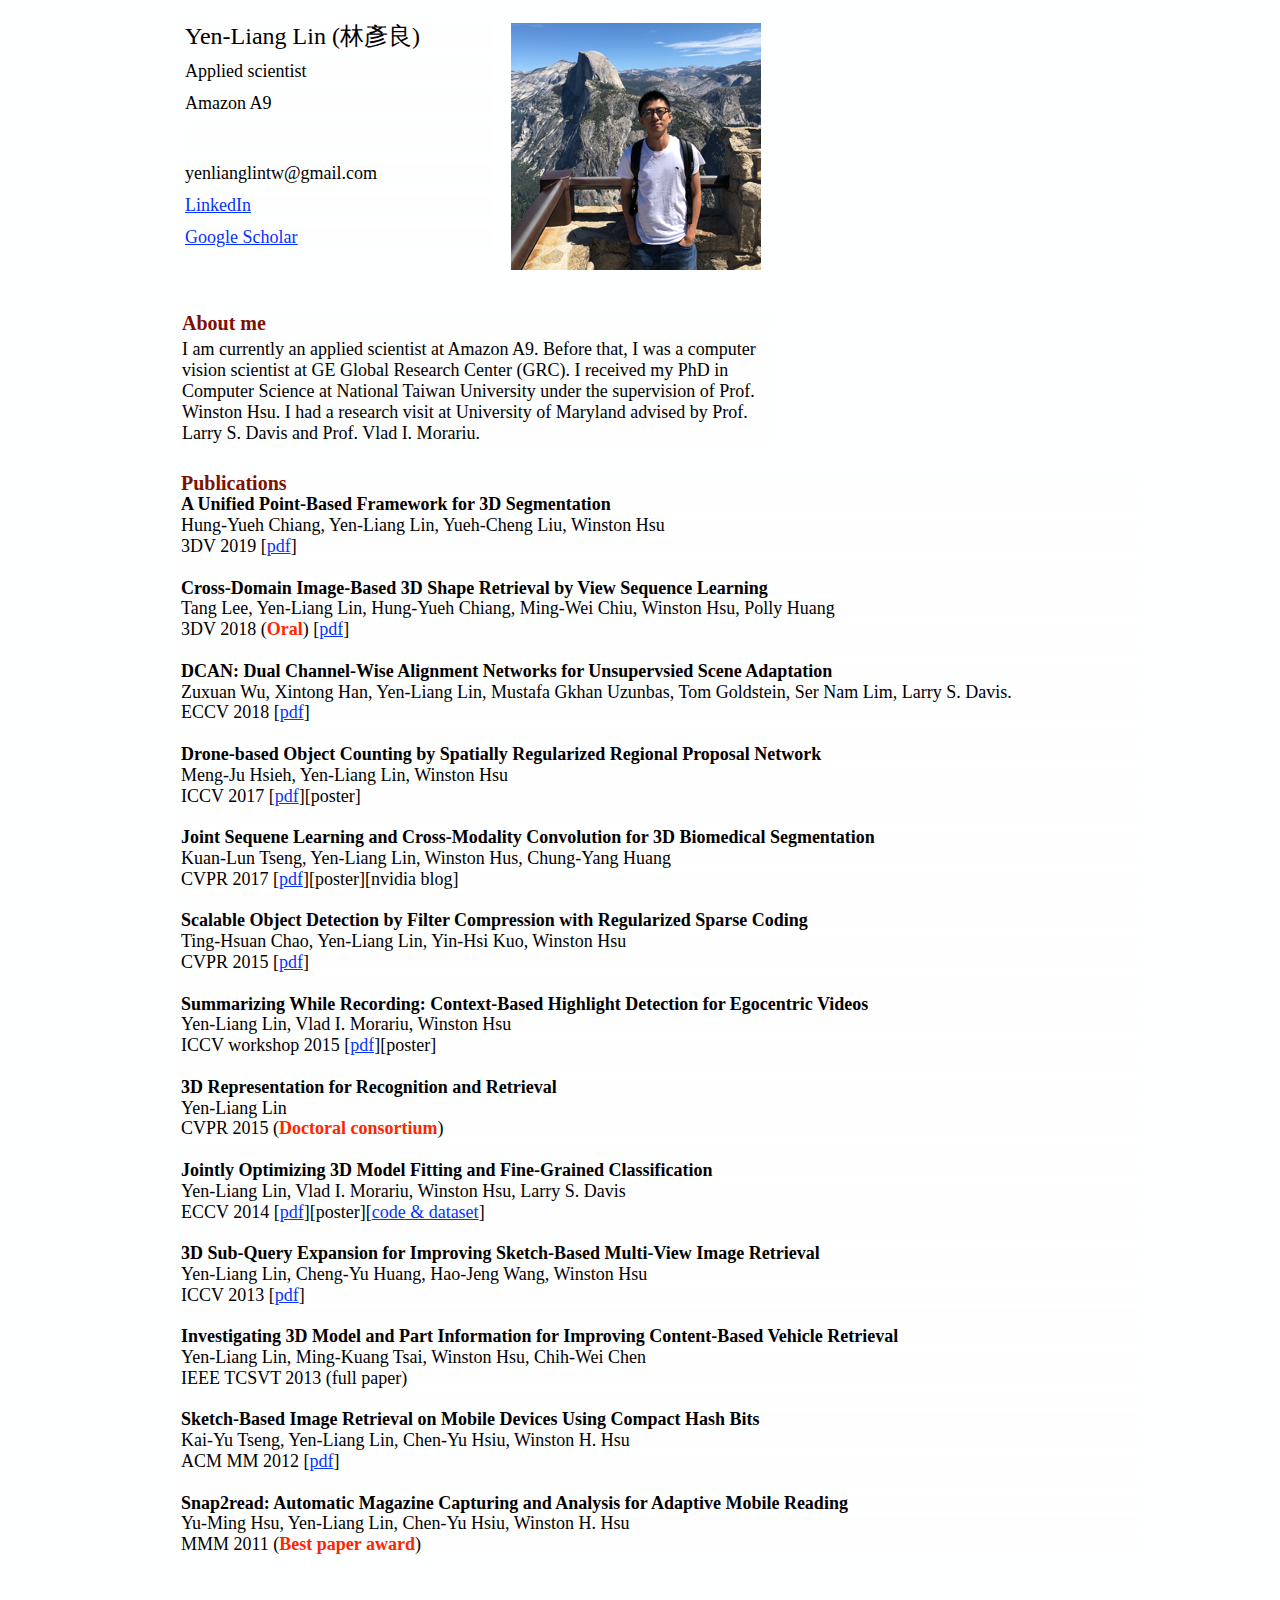
==== index.html @ 939498d5 "update" ====
<!DOCTYPE html><html><head><title></title><meta http-equiv="Content-type" content="text/html;charset=UTF-8" /><meta name="viewport" content="width=1000" /><meta name="description" content="" /><meta name="generator" content="EverWeb 2.7.1 (1984)" /><meta name="buildDate" content="Thursday, December 26, 2019" /><link rel="canonical" href="/" /><meta property="og:url" content="/" /><meta property="og:type" content="website" /> <link rel="stylesheet" type="text/css" href="ew_css/textstyles.css" /><link rel="stylesheet" type="text/css" href="ew_css/responsive.css" /><script type="text/javascript" src="ew_js/imageCode.js"></script><style type="text/css">a img {border:0px;}body {background-color: #FEFFFF;margin: 0px auto;}div.container {margin: 0px auto;width: 1000px;height: 1667px;background-color: #FEFFFF;}</style></head><body><div class="container" style="height:1667px"><header><div style="position:relative"><div class="shape_0" style="left:45px;top:23px;width:309px;height:260px;z-index:0;position:absolute;"><p style="line-height:27px;margin-top:0px;margin-bottom:11px;" class="Style1">Yen-Liang Lin (林彥良)</p><p style="line-height:21px;margin-bottom:11px;margin-top:0px;" class="Style2">Applied scientist</p><p style="line-height:21px;margin-bottom:11px;margin-top:0px;" class="Style2">Amazon A9</p><p style="line-height:27px;margin-bottom:11px;margin-top:0px;" class="Style1"><br /></p><p style="line-height:21px;margin-bottom:11px;margin-top:0px;" class="Style2">yenlianglintw@gmail.com</p><p style="line-height:21px;margin-bottom:11px;margin-top:0px;" class="linkStyle_3"><a href=" https://www.linkedin.com/in/yen-liang-lin-6956b639/" class="linkStyle_6">LinkedIn</a></p><p style="line-height:21px;margin-bottom:11px;margin-top:0px;" class="linkStyle_3"><a href=" https://scholar.google.com/citations?user=F6czwh8AAAAJ" class="linkStyle_6">Google Scholar</a></p></div></div><div style="position:relative"><div class="shape_3" style="left:371px;top:23px;width:250px;height:247px;z-index:3;position:absolute;"><img src="images/home/Screen Shot 2019-12-03 at 12.20.27 AM.png" height="247" width="250" data-src2x="images/home/Screen Shot 2019-12-03 at 12.20.27 AM@2x.png" srcset="images/home/Screen%20Shot%202019-12-03%20at%2012.20.27%20AM.png 1x, images/home/Screen%20Shot%202019-12-03%20at%2012.20.27%20AM@2x.png 2x" /></div></div></header><div class="content" data-minheight="1000"><div style="position:relative"><div class="shape_1" style="left:42px;top:312px;width:588px;height:136px;z-index:1;position:absolute;"><p style="line-height:23px;margin-top:0px;margin-bottom:4px;" class="Style9">About me</p><p style="line-height:21px;margin-bottom:4px;margin-top:0px;" class="Style2">I am currently an applied scientist at Amazon A9. Before that, I was a computer vision scientist at GE Global Research Center (GRC). I received my PhD in Computer Science at National Taiwan University under the supervision of Prof. Winston Hsu. I had a research visit at University of Maryland advised by Prof. Larry S. Davis and Prof. Vlad I. Morariu.</p></div></div><div style="position:relative"><div class="shape_2" style="left:41px;top:474px;width:958px;height:1093px;z-index:2;position:absolute;"><p style="line-height:18.4px;margin-top:0px;margin-bottom:4px;" class="Style9">Publications</p><p style="line-height:16.8px;margin-bottom:4px;margin-top:0px;" class="Style10">A Unified Point-Based Framework for 3D Segmentation</p><p style="line-height:16.8px;margin-bottom:4px;margin-top:0px;" class="Style2">Hung-Yueh Chiang, Yen-Liang Lin, Yueh-Cheng Liu, Winston Hsu</p><p style="line-height:16.8px;margin-bottom:4px;margin-top:0px;" class="Style2">3DV 2019 [<a href="https://arxiv.org/pdf/1908.00478.pdf" class="linkStyle_40">pdf</a><span class="Style13">]</span></p><p style="line-height:16.8px;margin-bottom:4px;margin-top:0px;" class="Style2"><br /></p><p style="line-height:16.8px;margin-bottom:4px;margin-top:0px;" class="Style10">Cross-Domain Image-Based 3D Shape Retrieval by View Sequence Learning</p><p style="line-height:16.8px;margin-bottom:4px;margin-top:0px;" class="Style2">Tang Lee, Yen-Liang Lin, Hung-Yueh Chiang, Ming-Wei Chiu, Winston Hsu, Polly Huang</p><p style="line-height:16.8px;margin-bottom:4px;margin-top:0px;" class="Style2">3DV 2018 (<span class="Style45">Oral</span><span class="Style13">) [</span><a href="https://www.dropbox.com/s/nnlou1zfc1mlls7/3DV2018.pdf?dl=0" class="linkStyle_40">pdf</a><span class="Style13">]</span></p><p style="line-height:16.8px;margin-bottom:4px;margin-top:0px;" class="Style10"><br /></p><p style="line-height:16.8px;margin-bottom:4px;margin-top:0px;" class="Style10">DCAN: Dual Channel-Wise Alignment Networks for Unsupervsied Scene Adaptation</p><p style="line-height:16.8px;margin-bottom:4px;margin-top:0px;" class="Style2">Zuxuan Wu, Xintong Han, Yen-Liang Lin, Mustafa Gkhan Uzunbas, Tom Goldstein, Ser Nam Lim, Larry S. Davis. </p><p style="line-height:16.8px;margin-bottom:4px;margin-top:0px;" class="Style2">ECCV 2018 [<a href="https://arxiv.org/abs/1804.05827" class="linkStyle_40">pdf</a><span class="Style13">]</span></p><p style="line-height:16.8px;margin-bottom:4px;margin-top:0px;" class="Style2"><br /></p><p style="line-height:16.8px;margin-bottom:4px;margin-top:0px;" class="Style44">Drone-based Object Counting by Spatially Regularized Regional Proposal Network </p><p style="line-height:16.8px;margin-bottom:4px;margin-top:0px;" class="Style2">Meng-Ju Hsieh, Yen-Liang Lin, Winston Hsu</p><p style="line-height:16.8px;margin-bottom:4px;margin-top:0px;" class="Style2">ICCV 2017 [<a href="https://arxiv.org/abs/1707.05972" class="linkStyle_40">pdf</a><span class="Style13">][poster]</span></p><p style="line-height:16.8px;margin-bottom:4px;margin-top:0px;" class="Style2"><br /></p><p style="line-height:16.8px;margin-bottom:4px;margin-top:0px;" class="Style10">Joint Sequene Learning and Cross-Modality Convolution for 3D Biomedical Segmentation</p><p style="line-height:16.8px;margin-bottom:4px;margin-top:0px;" class="Style2">Kuan-Lun Tseng, Yen-Liang Lin, Winston Hus, Chung-Yang Huang</p><p style="line-height:16.8px;margin-bottom:4px;margin-top:0px;" class="Style2">CVPR 2017 [<a href="https://arxiv.org/abs/1704.07754" class="linkStyle_40">pdf</a><span class="Style13">][poster][nvidia blog]</span></p><p style="line-height:16.8px;margin-bottom:4px;margin-top:0px;" class="Style2"><br /></p><p style="line-height:16.8px;margin-bottom:4px;margin-top:0px;" class="Style44">Scalable Object Detection by Filter Compression with Regularized Sparse Coding</p><p style="line-height:16.8px;margin-bottom:4px;margin-top:0px;" class="Style2">Ting-Hsuan Chao, Yen-Liang Lin, Yin-Hsi Kuo, Winston Hsu</p><p style="line-height:16.8px;margin-bottom:4px;margin-top:0px;" class="Style2">CVPR 2015 [<a href="https://www.dropbox.com/s/hcriw4vyy2vf25d/CVPR15.pdf?dl=0" class="linkStyle_40">pdf</a><span class="Style13">]</span></p><p style="line-height:16.8px;margin-bottom:4px;margin-top:0px;" class="Style2"><br /></p><p style="line-height:16.8px;margin-bottom:4px;margin-top:0px;" class="Style44">Summarizing While Recording: Context-Based Highlight Detection for Egocentric Videos</p><p style="line-height:16.8px;margin-bottom:4px;margin-top:0px;" class="Style2">Yen-Liang Lin, Vlad I. Morariu, Winston Hsu</p><p style="line-height:16.8px;margin-bottom:4px;margin-top:0px;" class="Style2">ICCV workshop 2015 [<a href="https://www.dropbox.com/s/4js6aqiuccoxb6g/ICCVW2015.pdf?dl=0" class="linkStyle_40">pdf</a><span class="Style13">][poster]</span></p><p style="line-height:16.8px;margin-bottom:4px;margin-top:0px;" class="Style2"><br /></p><p style="line-height:16.8px;margin-bottom:4px;margin-top:0px;" class="Style10">3D Representation for Recognition and Retrieval </p><p style="line-height:16.8px;margin-bottom:4px;margin-top:0px;" class="Style2">Yen-Liang Lin</p><p style="line-height:16.8px;margin-bottom:4px;margin-top:0px;" class="Style2">CVPR 2015 (<span class="Style45">Doctoral consortium</span><span class="Style13">)</span></p><p style="line-height:16.8px;margin-bottom:4px;margin-top:0px;" class="Style2"><br /></p><p style="line-height:16.8px;margin-bottom:4px;margin-top:0px;" class="Style10">Jointly Optimizing 3D Model Fitting and Fine-Grained Classification </p><p style="line-height:16.8px;margin-bottom:4px;margin-top:0px;" class="Style2">Yen-Liang Lin, Vlad I. Morariu, Winston Hsu, Larry S. Davis</p><p style="line-height:16.8px;margin-bottom:4px;margin-top:0px;" class="Style2">ECCV 2014 [<a href="https://www.dropbox.com/s/t11civqnb8nfrx9/ECCV14.pdf?dl=0" class="linkStyle_40">pdf</a><span class="Style13">][poster][</span><a href="https://www.dropbox.com/s/v88mgwp9wnx8h2a/FG3DCar.zip?dl=0" class="linkStyle_40">code & dataset</a><span class="Style13">]</span></p><p style="line-height:16.8px;margin-bottom:4px;margin-top:0px;" class="Style44"><br /></p><p style="line-height:16.8px;margin-bottom:4px;margin-top:0px;" class="Style44">3D Sub-Query Expansion for Improving Sketch-Based Multi-View Image Retrieval </p><p style="line-height:16.8px;margin-bottom:4px;margin-top:0px;" class="Style2">Yen-Liang Lin, Cheng-Yu Huang, Hao-Jeng Wang, Winston Hsu</p><p style="line-height:16.8px;margin-bottom:4px;margin-top:0px;" class="Style2">ICCV 2013 [<a href="https://www.dropbox.com/s/031wt6kq3ur2a2p/ICCV13.pdf?dl=0" class="linkStyle_40">pdf</a><span class="Style13">]</span></p><p style="line-height:16.8px;margin-bottom:4px;margin-top:0px;" class="Style2"><br /></p><p style="line-height:16.8px;margin-bottom:4px;margin-top:0px;" class="Style44">Investigating 3D Model and Part Information for Improving Content-Based Vehicle Retrieval </p><p style="line-height:16.8px;margin-bottom:4px;margin-top:0px;" class="Style2">Yen-Liang Lin, Ming-Kuang Tsai, Winston Hsu, Chih-Wei Chen</p><p style="line-height:16.8px;margin-bottom:4px;margin-top:0px;" class="Style2">IEEE TCSVT 2013 (full paper)</p><p style="line-height:16.8px;margin-bottom:4px;margin-top:0px;" class="Style2"><br /></p><p style="line-height:16.8px;margin-bottom:4px;margin-top:0px;" class="Style44">Sketch-Based Image Retrieval on Mobile Devices Using Compact Hash Bits</p><p style="line-height:16.8px;margin-bottom:4px;margin-top:0px;" class="Style2">Kai-Yu Tseng, Yen-Liang Lin, Chen-Yu Hsiu, Winston H. Hsu</p><p style="line-height:16.8px;margin-bottom:4px;margin-top:0px;" class="Style2">ACM MM 2012 [<a href="https://www.dropbox.com/s/m2f8jaxwjgovggo/MM2012.pdf?dl=0" class="linkStyle_40">pdf</a><span class="Style13">]</span></p><p style="line-height:16.8px;margin-bottom:4px;margin-top:0px;" class="Style2"><br /></p><p style="line-height:16.8px;margin-bottom:4px;margin-top:0px;" class="Style44">Snap2read: Automatic Magazine Capturing and Analysis for Adaptive Mobile Reading</p><p style="line-height:16.8px;margin-bottom:4px;margin-top:0px;" class="Style2">Yu-Ming Hsu, Yen-Liang Lin, Chen-Yu Hsiu, Winston H. Hsu</p><p style="line-height:16.8px;margin-bottom:4px;margin-top:0px;" class="Style2">MMM 2011 (<span class="Style45">Best paper award</span><span class="Style13">)</span></p></div></div></div><footer data-top='1567' data-height='100'></footer></div></body></html>
---- ew_css/textstyles.css ----
.Style1{font-family: 'TimesNewRomanPSMT','Times New Roman',serif;
font-size: 24px; 
margin:0;
background-color: #FEFEFF; 
word-wrap: break-word;}
.Style2{font-family: 'TimesNewRomanPSMT','Times New Roman',serif;
font-size: 18px; 
margin:0;
background-color: #FEFEFF; 
word-wrap: break-word;}
.linkStyle_3{font-family: 'TimesNewRomanPSMT','Times New Roman',serif;
font-size: 18px; 
margin:0;
text-decoration: underline;
color: #0432FD;
background-color: #FEFEFF; 
word-wrap: break-word;}
a.linkStyle_3:visited{color:#0432FE; text-decoration:underline;}
a.linkStyle_3:hover{color:#0432FE; text-decoration:underline;}
.linkStyle_6{font-family: 'TimesNewRomanPSMT','Times New Roman',serif;
font-size: 18px; 
color: #0432FF;
text-decoration: underline; 
/*000#CBCBCB#942092#FF2600*/
background-color: #FEFEFF; 
word-wrap: break-word;}
a.linkStyle_6:visited{color:#0432FE; text-decoration:underline;}
a.linkStyle_6:hover{color:#0432FE; text-decoration:underline;}
.Style9{font-family: 'TimesNewRomanPS-BoldMT','Times New Roman',serif;
font-size: 20px; 
font-weight:700; 
margin:0;
color: #7D1001;
background-color: #FEFEFF; 
word-wrap: break-word;}
.Style10{font-family: 'TimesNewRomanPS-BoldMT','Times New Roman',serif;
font-size: 18px; 
font-weight:700; 
margin:0;
background-color: #FEFEFF; 
word-wrap: break-word;}
.Style11{font-family: 'TimesNewRomanPS-BoldMT','Times New Roman',serif;
font-size: 18px; 
font-weight:700; 
margin:0;
color: #FD2500;
background-color: #FEFEFF; 
word-wrap: break-word;}
.Style12{font-family: 'TimesNewRomanPSMT','Times New Roman',serif;
font-size: 14px; 
background-color: #FEFEFF; 
word-wrap: break-word;}
.Style13{font-family: 'TimesNewRomanPSMT','Times New Roman',serif;
font-size: 18px; 
background-color: #FEFEFF; 
word-wrap: break-word;}
.Style14{font-family: 'TimesNewRomanPSMT','Times New Roman',serif;
font-size: 18px; 
margin:0;
color: #FEFEFE;
background-color: #FEFFFF; 
word-wrap: break-word;}
.Style15{font-family: 'TimesNewRomanPS-BoldMT','Times New Roman',serif;
font-size: 18px; 
font-weight:700; 
color: #FC2500;
background-color: #FEFEFF; 
word-wrap: break-word;}
.linkStyle_16{font-family: 'TimesNewRomanPSMT','Times New Roman',serif;
font-size: 18px; 
margin:0;
text-decoration: underline;
background-color: #FEFFFF; 
word-wrap: break-word;}
a.linkStyle_16:visited{color:#0432FE; text-decoration:underline;}
a.linkStyle_16:hover{color:#0432FE; text-decoration:underline;}
.linkStyle_19{font-family: 'TimesNewRomanPSMT','Times New Roman',serif;
font-size: 18px; 
color: #0432FF;
text-decoration: underline; 
/*000#CBCBCB#942092#FF2600*/
background-color: #FEFFFF; 
word-wrap: break-word;}
a.linkStyle_19:visited{color:#0432FE; text-decoration:underline;}
a.linkStyle_19:hover{color:#0432FE; text-decoration:underline;}
.Style22{font-family: 'TimesNewRomanPS-BoldMT','Times New Roman',serif;
font-size: 18px; 
font-weight:700; 
text-decoration: none;
background-color: #FEFEFF; 
word-wrap: break-word;}
.Style23{font-family: 'Helvetica',sans-serif;
font-size: 12px; 
margin:0;
word-wrap: break-word;}
.Style24{font-family: 'TimesNewRomanPS-BoldMT','Times New Roman',serif;
font-size: 18px; 
font-weight:700; 
margin:0;
color: #0432FD;
background-color: #FEFEFF; 
word-wrap: break-word;}
.Style25{font-family: 'TimesNewRomanPS-BoldMT','Times New Roman',serif;
font-size: 18px; 
font-weight:700; 
color: #FE2500;
background-color: #FEFEFF; 
word-wrap: break-word;}
.Style26{font-family: 'TimesNewRomanPSMT','Times New Roman',serif;
font-size: 18px; 
font-weight: 400;
background-color: #FEFEFF; 
word-wrap: break-word;}
.Style27{font-family: 'TimesNewRomanPS-BoldMT','Times New Roman',serif;
font-size: 24px; 
font-weight:700; 
margin:0;
word-wrap: break-word;}
.Style28{font-family: 'TimesNewRomanPSMT','Times New Roman',serif;
font-size: 18px; 
margin:0;
word-wrap: break-word;}
.linkStyle_29{font-family: 'TimesNewRomanPSMT','Times New Roman',serif;
font-size: 18px; 
color: #0432FF;
text-decoration: underline; 
/*000#0432FE#0432FE#0432FE*/
word-wrap: break-word;}
a.linkStyle_29:visited{color:#0432FE; text-decoration:underline;}
a.linkStyle_29:hover{color:#0432FE; text-decoration:underline;}
.Style32{font-family: 'Helvetica',sans-serif;
word-wrap: break-word;}
.linkStyle_33{font-family: 'TimesNewRomanPSMT','Times New Roman',serif;
font-size: 18px; 
color: #0432FF;
text-decoration: underline; 
/*000#CBCBCB#942092#FF2600*/
word-wrap: break-word;}
a.linkStyle_33:visited{color:#0432FE; text-decoration:underline;}
a.linkStyle_33:hover{color:#0432FE; text-decoration:underline;}
.Style36{font-family: 'TimesNewRomanPSMT','Times New Roman',serif;
font-size: 16px; 
margin:0;
word-wrap: break-word;}
body{-webkit-font-smoothing:antialiased;-moz-osx-font-smoothing: grayscale}
.animhidden{opacity: 0}
.animvisible{opacity: 1}
.linkStyle_40{font-family: 'TimesNewRomanPSMT','Times New Roman',serif;
font-size: 18px; 
color: #0432FF;
text-decoration: underline; 
/*000#0432FE#0432FE#0432FE*/
background-color: #FEFEFF; 
word-wrap: break-word;}
a.linkStyle_40:visited{color:#0432FE; text-decoration:underline;}
a.linkStyle_40:hover{color:#0432FE; text-decoration:underline;}
.Style43{font-family: 'TimesNewRomanPSMT','Times New Roman',serif;
font-size: 18px; 
color: #FE2500;
background-color: #FEFEFF; 
word-wrap: break-word;}
.Style44{font-family: 'TimesNewRomanPSMT','Times New Roman',serif;
font-size: 18px; 
font-weight:700; 
margin:0;
background-color: #FEFEFF; 
word-wrap: break-word;}
.Style45{font-family: 'TimesNewRomanPSMT','Times New Roman',serif;
font-size: 18px; 
font-weight:700; 
color: #FE2500;
background-color: #FEFEFF; 
word-wrap: break-word;}
.linkStyle_46{font-family: 'TimesNewRomanPSMT','Times New Roman',serif;
font-size: 18px; 
font-weight:700; 
color: #0432FF;
text-decoration: underline; 
/*000#0432FE#0432FE#0432FE*/
background-color: #FEFEFF; 
word-wrap: break-word;}
a.linkStyle_46:visited{color:#0432FE; text-decoration:underline;}
a.linkStyle_46:hover{color:#0432FE; text-decoration:underline;}
.Style49{font-family: 'TimesNewRomanPS-BoldMT','Times New Roman',serif;
font-size: 18px; 
font-weight:700; 
background-color: #FEFEFF; 
word-wrap: break-word;}
.Style50{font-family: 'TimesNewRomanPSMT','Times New Roman',serif;
font-size: 18px; 
color: #FF2600;
background-color: #FEFEFF; 
word-wrap: break-word;}
.Style51{font-family: 'TimesNewRomanPSMT','Times New Roman',serif;
font-size: 18px; 
font-weight:700; 
color: #FF2600;
background-color: #FEFEFF; 
word-wrap: break-word;}
.Style52{font-family: 'TimesNewRomanPSMT','Times New Roman',serif;
font-size: 18px; 
font-weight:700; 
margin:0;
color: #FF2600;
background-color: #FEFEFF; 
word-wrap: break-word;}
.Style53{font-family: 'TimesNewRomanPS-BoldMT','Times New Roman',serif;
font-size: 18px; 
font-weight:700; 
margin:0;
color: #FF2600;
background-color: #FEFEFF; 
word-wrap: break-word;}
.animhidden{opacity: 0}
.animvisible{opacity: 1}
---- ew_css/responsive.css ----
@media screen and (max-width: 700px) and (min-width: 0px) {
  /* mobile */
  .mbl-hide {
  	display:none;
  }
  
}

@media screen and (max-width: 1000px) and (min-width: 701px) {
  /* tablet */
   .tblt-hide {
  	display:none;
  }
  
}


@media screen and (max-width: 1500px) and (min-width: 1001px) {
  /* desktop */
   .dsk-hide {
  	display:none;
  }
  
}


@media screen and (min-width: 1501px) {
 /* wide desktop */
   .wddsk-hide {
  	display:none;
  }

}
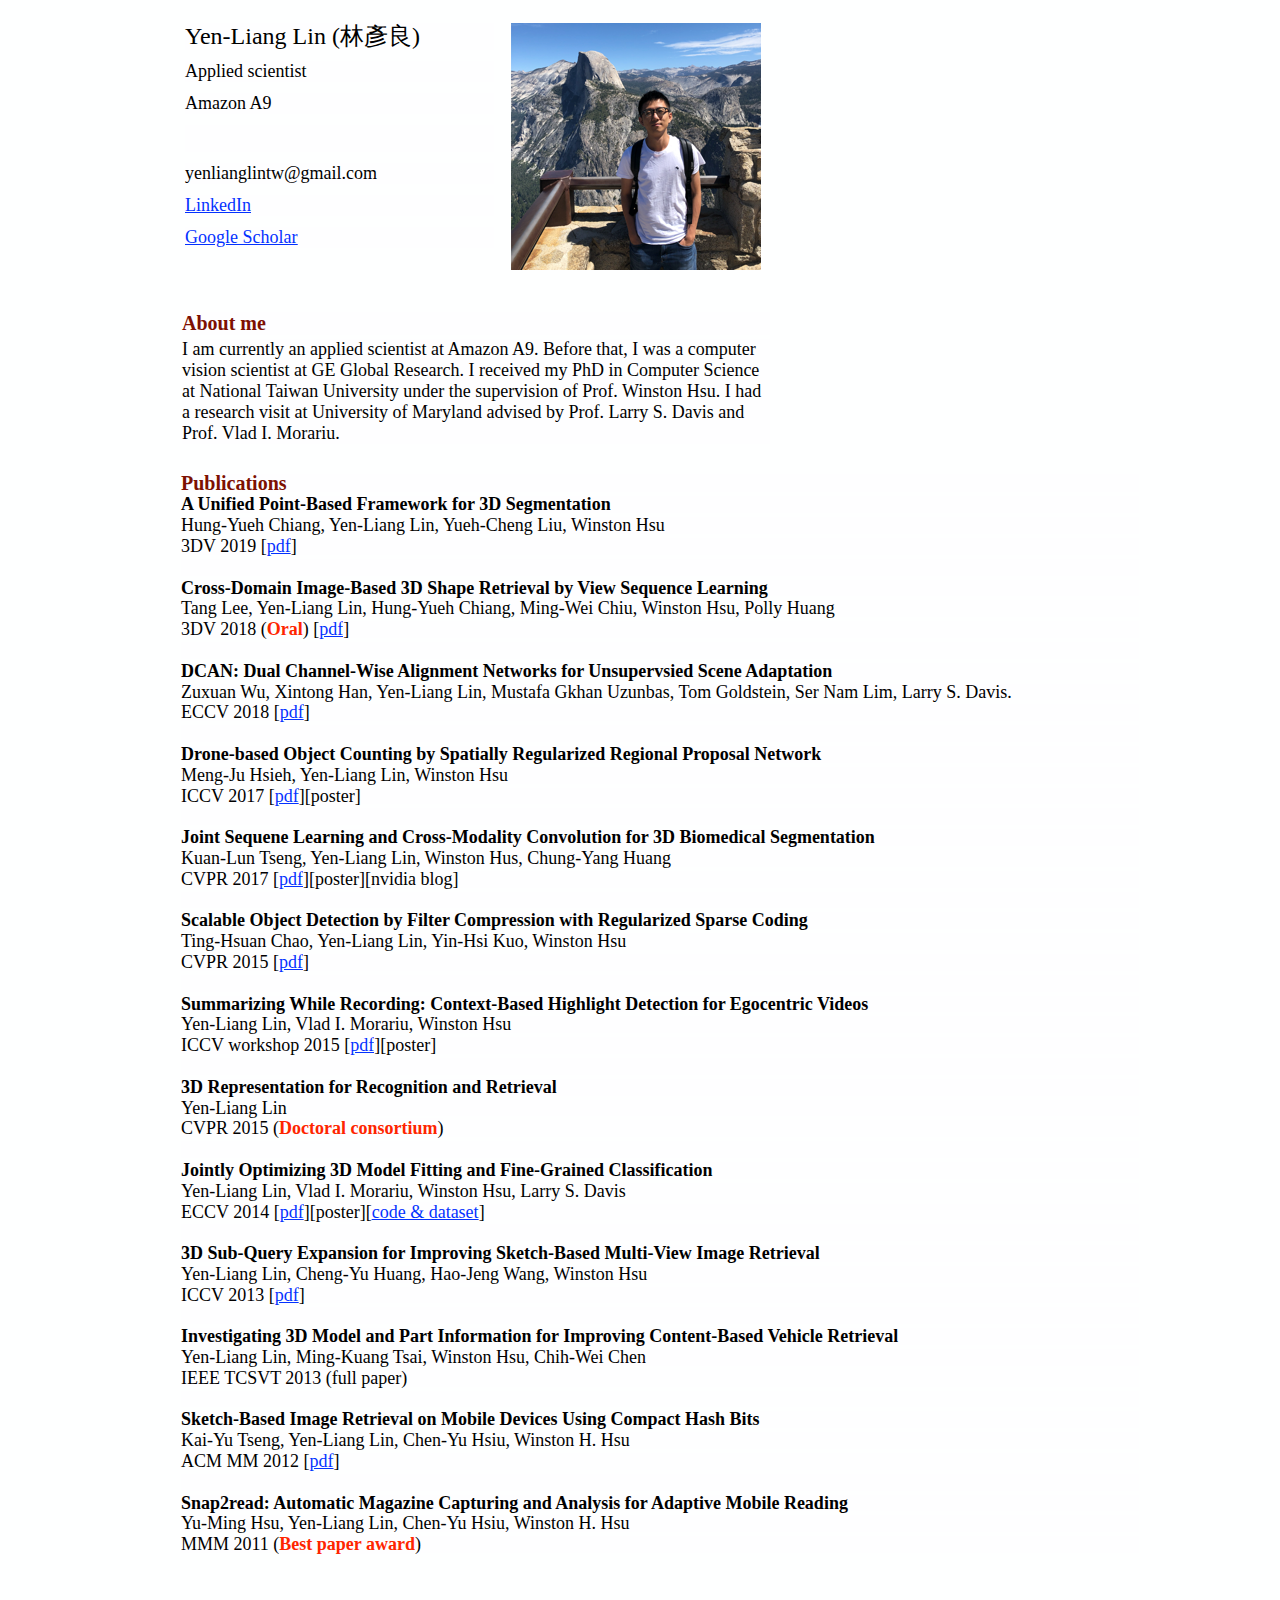
==== commit c19e6fd5: "update" ====
--- a/index.html
+++ b/index.html
@@ -1 +1 @@
-<!DOCTYPE html><html><head><title></title><meta http-equiv="Content-type" content="text/html;charset=UTF-8" /><meta name="viewport" content="width=1000" /><meta name="description" content="" /><meta name="generator" content="EverWeb 2.7.1 (1984)" /><meta name="buildDate" content="Thursday, December 26, 2019" /><link rel="canonical" href="/" /><meta property="og:url" content="/" /><meta property="og:type" content="website" /> <link rel="stylesheet" type="text/css" href="ew_css/textstyles.css" /><link rel="stylesheet" type="text/css" href="ew_css/responsive.css" /><script type="text/javascript" src="ew_js/imageCode.js"></script><style type="text/css">a img {border:0px;}body {background-color: #FEFFFF;margin: 0px auto;}div.container {margin: 0px auto;width: 1000px;height: 1667px;background-color: #FEFFFF;}</style></head><body><div class="container" style="height:1667px"><header><div style="position:relative"><div class="shape_0" style="left:45px;top:23px;width:309px;height:260px;z-index:0;position:absolute;"><p style="line-height:27px;margin-top:0px;margin-bottom:11px;" class="Style1">Yen-Liang Lin (林彥良)</p><p style="line-height:21px;margin-bottom:11px;margin-top:0px;" class="Style2">Applied scientist</p><p style="line-height:21px;margin-bottom:11px;margin-top:0px;" class="Style2">Amazon A9</p><p style="line-height:27px;margin-bottom:11px;margin-top:0px;" class="Style1"><br /></p><p style="line-height:21px;margin-bottom:11px;margin-top:0px;" class="Style2">yenlianglintw@gmail.com</p><p style="line-height:21px;margin-bottom:11px;margin-top:0px;" class="linkStyle_3"><a href=" https://www.linkedin.com/in/yen-liang-lin-6956b639/" class="linkStyle_6">LinkedIn</a></p><p style="line-height:21px;margin-bottom:11px;margin-top:0px;" class="linkStyle_3"><a href=" https://scholar.google.com/citations?user=F6czwh8AAAAJ" class="linkStyle_6">Google Scholar</a></p></div></div><div style="position:relative"><div class="shape_3" style="left:371px;top:23px;width:250px;height:247px;z-index:3;position:absolute;"><img src="images/home/Screen Shot 2019-12-03 at 12.20.27 AM.png" height="247" width="250" data-src2x="images/home/Screen Shot 2019-12-03 at 12.20.27 AM@2x.png" srcset="images/home/Screen%20Shot%202019-12-03%20at%2012.20.27%20AM.png 1x, images/home/Screen%20Shot%202019-12-03%20at%2012.20.27%20AM@2x.png 2x" /></div></div></header><div class="content" data-minheight="1000"><div style="position:relative"><div class="shape_1" style="left:42px;top:312px;width:588px;height:136px;z-index:1;position:absolute;"><p style="line-height:23px;margin-top:0px;margin-bottom:4px;" class="Style9">About me</p><p style="line-height:21px;margin-bottom:4px;margin-top:0px;" class="Style2">I am currently an applied scientist at Amazon A9. Before that, I was a computer vision scientist at GE Global Research Center (GRC). I received my PhD in Computer Science at National Taiwan University under the supervision of Prof. Winston Hsu. I had a research visit at University of Maryland advised by Prof. Larry S. Davis and Prof. Vlad I. Morariu.</p></div></div><div style="position:relative"><div class="shape_2" style="left:41px;top:474px;width:958px;height:1093px;z-index:2;position:absolute;"><p style="line-height:18.4px;margin-top:0px;margin-bottom:4px;" class="Style9">Publications</p><p style="line-height:16.8px;margin-bottom:4px;margin-top:0px;" class="Style10">A Unified Point-Based Framework for 3D Segmentation</p><p style="line-height:16.8px;margin-bottom:4px;margin-top:0px;" class="Style2">Hung-Yueh Chiang, Yen-Liang Lin, Yueh-Cheng Liu, Winston Hsu</p><p style="line-height:16.8px;margin-bottom:4px;margin-top:0px;" class="Style2">3DV 2019 [<a href="https://arxiv.org/pdf/1908.00478.pdf" class="linkStyle_40">pdf</a><span class="Style13">]</span></p><p style="line-height:16.8px;margin-bottom:4px;margin-top:0px;" class="Style2"><br /></p><p style="line-height:16.8px;margin-bottom:4px;margin-top:0px;" class="Style10">Cross-Domain Image-Based 3D Shape Retrieval by View Sequence Learning</p><p style="line-height:16.8px;margin-bottom:4px;margin-top:0px;" class="Style2">Tang Lee, Yen-Liang Lin, Hung-Yueh Chiang, Ming-Wei Chiu, Winston Hsu, Polly Huang</p><p style="line-height:16.8px;margin-bottom:4px;margin-top:0px;" class="Style2">3DV 2018 (<span class="Style45">Oral</span><span class="Style13">) [</span><a href="https://www.dropbox.com/s/nnlou1zfc1mlls7/3DV2018.pdf?dl=0" class="linkStyle_40">pdf</a><span class="Style13">]</span></p><p style="line-height:16.8px;margin-bottom:4px;margin-top:0px;" class="Style10"><br /></p><p style="line-height:16.8px;margin-bottom:4px;margin-top:0px;" class="Style10">DCAN: Dual Channel-Wise Alignment Networks for Unsupervsied Scene Adaptation</p><p style="line-height:16.8px;margin-bottom:4px;margin-top:0px;" class="Style2">Zuxuan Wu, Xintong Han, Yen-Liang Lin, Mustafa Gkhan Uzunbas, Tom Goldstein, Ser Nam Lim, Larry S. Davis. </p><p style="line-height:16.8px;margin-bottom:4px;margin-top:0px;" class="Style2">ECCV 2018 [<a href="https://arxiv.org/abs/1804.05827" class="linkStyle_40">pdf</a><span class="Style13">]</span></p><p style="line-height:16.8px;margin-bottom:4px;margin-top:0px;" class="Style2"><br /></p><p style="line-height:16.8px;margin-bottom:4px;margin-top:0px;" class="Style44">Drone-based Object Counting by Spatially Regularized Regional Proposal Network </p><p style="line-height:16.8px;margin-bottom:4px;margin-top:0px;" class="Style2">Meng-Ju Hsieh, Yen-Liang Lin, Winston Hsu</p><p style="line-height:16.8px;margin-bottom:4px;margin-top:0px;" class="Style2">ICCV 2017 [<a href="https://arxiv.org/abs/1707.05972" class="linkStyle_40">pdf</a><span class="Style13">][poster]</span></p><p style="line-height:16.8px;margin-bottom:4px;margin-top:0px;" class="Style2"><br /></p><p style="line-height:16.8px;margin-bottom:4px;margin-top:0px;" class="Style10">Joint Sequene Learning and Cross-Modality Convolution for 3D Biomedical Segmentation</p><p style="line-height:16.8px;margin-bottom:4px;margin-top:0px;" class="Style2">Kuan-Lun Tseng, Yen-Liang Lin, Winston Hus, Chung-Yang Huang</p><p style="line-height:16.8px;margin-bottom:4px;margin-top:0px;" class="Style2">CVPR 2017 [<a href="https://arxiv.org/abs/1704.07754" class="linkStyle_40">pdf</a><span class="Style13">][poster][nvidia blog]</span></p><p style="line-height:16.8px;margin-bottom:4px;margin-top:0px;" class="Style2"><br /></p><p style="line-height:16.8px;margin-bottom:4px;margin-top:0px;" class="Style44">Scalable Object Detection by Filter Compression with Regularized Sparse Coding</p><p style="line-height:16.8px;margin-bottom:4px;margin-top:0px;" class="Style2">Ting-Hsuan Chao, Yen-Liang Lin, Yin-Hsi Kuo, Winston Hsu</p><p style="line-height:16.8px;margin-bottom:4px;margin-top:0px;" class="Style2">CVPR 2015 [<a href="https://www.dropbox.com/s/hcriw4vyy2vf25d/CVPR15.pdf?dl=0" class="linkStyle_40">pdf</a><span class="Style13">]</span></p><p style="line-height:16.8px;margin-bottom:4px;margin-top:0px;" class="Style2"><br /></p><p style="line-height:16.8px;margin-bottom:4px;margin-top:0px;" class="Style44">Summarizing While Recording: Context-Based Highlight Detection for Egocentric Videos</p><p style="line-height:16.8px;margin-bottom:4px;margin-top:0px;" class="Style2">Yen-Liang Lin, Vlad I. Morariu, Winston Hsu</p><p style="line-height:16.8px;margin-bottom:4px;margin-top:0px;" class="Style2">ICCV workshop 2015 [<a href="https://www.dropbox.com/s/4js6aqiuccoxb6g/ICCVW2015.pdf?dl=0" class="linkStyle_40">pdf</a><span class="Style13">][poster]</span></p><p style="line-height:16.8px;margin-bottom:4px;margin-top:0px;" class="Style2"><br /></p><p style="line-height:16.8px;margin-bottom:4px;margin-top:0px;" class="Style10">3D Representation for Recognition and Retrieval </p><p style="line-height:16.8px;margin-bottom:4px;margin-top:0px;" class="Style2">Yen-Liang Lin</p><p style="line-height:16.8px;margin-bottom:4px;margin-top:0px;" class="Style2">CVPR 2015 (<span class="Style45">Doctoral consortium</span><span class="Style13">)</span></p><p style="line-height:16.8px;margin-bottom:4px;margin-top:0px;" class="Style2"><br /></p><p style="line-height:16.8px;margin-bottom:4px;margin-top:0px;" class="Style10">Jointly Optimizing 3D Model Fitting and Fine-Grained Classification </p><p style="line-height:16.8px;margin-bottom:4px;margin-top:0px;" class="Style2">Yen-Liang Lin, Vlad I. Morariu, Winston Hsu, Larry S. Davis</p><p style="line-height:16.8px;margin-bottom:4px;margin-top:0px;" class="Style2">ECCV 2014 [<a href="https://www.dropbox.com/s/t11civqnb8nfrx9/ECCV14.pdf?dl=0" class="linkStyle_40">pdf</a><span class="Style13">][poster][</span><a href="https://www.dropbox.com/s/v88mgwp9wnx8h2a/FG3DCar.zip?dl=0" class="linkStyle_40">code & dataset</a><span class="Style13">]</span></p><p style="line-height:16.8px;margin-bottom:4px;margin-top:0px;" class="Style44"><br /></p><p style="line-height:16.8px;margin-bottom:4px;margin-top:0px;" class="Style44">3D Sub-Query Expansion for Improving Sketch-Based Multi-View Image Retrieval </p><p style="line-height:16.8px;margin-bottom:4px;margin-top:0px;" class="Style2">Yen-Liang Lin, Cheng-Yu Huang, Hao-Jeng Wang, Winston Hsu</p><p style="line-height:16.8px;margin-bottom:4px;margin-top:0px;" class="Style2">ICCV 2013 [<a href="https://www.dropbox.com/s/031wt6kq3ur2a2p/ICCV13.pdf?dl=0" class="linkStyle_40">pdf</a><span class="Style13">]</span></p><p style="line-height:16.8px;margin-bottom:4px;margin-top:0px;" class="Style2"><br /></p><p style="line-height:16.8px;margin-bottom:4px;margin-top:0px;" class="Style44">Investigating 3D Model and Part Information for Improving Content-Based Vehicle Retrieval </p><p style="line-height:16.8px;margin-bottom:4px;margin-top:0px;" class="Style2">Yen-Liang Lin, Ming-Kuang Tsai, Winston Hsu, Chih-Wei Chen</p><p style="line-height:16.8px;margin-bottom:4px;margin-top:0px;" class="Style2">IEEE TCSVT 2013 (full paper)</p><p style="line-height:16.8px;margin-bottom:4px;margin-top:0px;" class="Style2"><br /></p><p style="line-height:16.8px;margin-bottom:4px;margin-top:0px;" class="Style44">Sketch-Based Image Retrieval on Mobile Devices Using Compact Hash Bits</p><p style="line-height:16.8px;margin-bottom:4px;margin-top:0px;" class="Style2">Kai-Yu Tseng, Yen-Liang Lin, Chen-Yu Hsiu, Winston H. Hsu</p><p style="line-height:16.8px;margin-bottom:4px;margin-top:0px;" class="Style2">ACM MM 2012 [<a href="https://www.dropbox.com/s/m2f8jaxwjgovggo/MM2012.pdf?dl=0" class="linkStyle_40">pdf</a><span class="Style13">]</span></p><p style="line-height:16.8px;margin-bottom:4px;margin-top:0px;" class="Style2"><br /></p><p style="line-height:16.8px;margin-bottom:4px;margin-top:0px;" class="Style44">Snap2read: Automatic Magazine Capturing and Analysis for Adaptive Mobile Reading</p><p style="line-height:16.8px;margin-bottom:4px;margin-top:0px;" class="Style2">Yu-Ming Hsu, Yen-Liang Lin, Chen-Yu Hsiu, Winston H. Hsu</p><p style="line-height:16.8px;margin-bottom:4px;margin-top:0px;" class="Style2">MMM 2011 (<span class="Style45">Best paper award</span><span class="Style13">)</span></p></div></div></div><footer data-top='1567' data-height='100'></footer></div></body></html>+<!DOCTYPE html><html><head><title></title><meta http-equiv="Content-type" content="text/html;charset=UTF-8" /><meta name="viewport" content="width=1000" /><meta name="description" content="" /><meta name="generator" content="EverWeb 2.7.1 (1984)" /><meta name="buildDate" content="Sunday, December 29, 2019" /><link rel="canonical" href="/" /><meta property="og:url" content="/" /><meta property="og:type" content="website" /> <link rel="stylesheet" type="text/css" href="ew_css/textstyles.css" /><link rel="stylesheet" type="text/css" href="ew_css/responsive.css" /><script type="text/javascript" src="ew_js/imageCode.js"></script><style type="text/css">a img {border:0px;}body {background-color: #FEFFFF;margin: 0px auto;}div.container {margin: 0px auto;width: 1000px;height: 1667px;background-color: #FEFFFF;}</style></head><body><div class="container" style="height:1667px"><header><div style="position:relative"><div class="shape_0" style="left:45px;top:23px;width:309px;height:260px;z-index:0;position:absolute;"><p style="line-height:27px;margin-top:0px;margin-bottom:11px;" class="Style1">Yen-Liang Lin (林彥良)</p><p style="line-height:21px;margin-bottom:11px;margin-top:0px;" class="Style2">Applied scientist</p><p style="line-height:21px;margin-bottom:11px;margin-top:0px;" class="Style2">Amazon A9</p><p style="line-height:27px;margin-bottom:11px;margin-top:0px;" class="Style1"><br /></p><p style="line-height:21px;margin-bottom:11px;margin-top:0px;" class="Style2">yenlianglintw@gmail.com</p><p style="line-height:21px;margin-bottom:11px;margin-top:0px;" class="linkStyle_3"><a href=" https://www.linkedin.com/in/yen-liang-lin-6956b639/" class="linkStyle_6">LinkedIn</a></p><p style="line-height:21px;margin-bottom:11px;margin-top:0px;" class="linkStyle_3"><a href=" https://scholar.google.com/citations?user=F6czwh8AAAAJ" class="linkStyle_6">Google Scholar</a></p></div></div><div style="position:relative"><div class="shape_3" style="left:371px;top:23px;width:250px;height:247px;z-index:3;position:absolute;"><img src="images/home/Screen Shot 2019-12-03 at 12.20.27 AM.png" height="247" width="250" data-src2x="images/home/Screen Shot 2019-12-03 at 12.20.27 AM@2x.png" srcset="images/home/Screen%20Shot%202019-12-03%20at%2012.20.27%20AM.png 1x, images/home/Screen%20Shot%202019-12-03%20at%2012.20.27%20AM@2x.png 2x" /></div></div></header><div class="content" data-minheight="1000"><div style="position:relative"><div class="shape_1" style="left:42px;top:312px;width:588px;height:136px;z-index:1;position:absolute;"><p style="line-height:23px;margin-top:0px;margin-bottom:4px;" class="Style9">About me</p><p style="line-height:21px;margin-bottom:4px;margin-top:0px;" class="Style2">I am currently an applied scientist at Amazon A9. Before that, I was a computer vision scientist at GE Global Research. I received my PhD in Computer Science at National Taiwan University under the supervision of Prof. Winston Hsu. I had a research visit at University of Maryland advised by Prof. Larry S. Davis and Prof. Vlad I. Morariu.</p></div></div><div style="position:relative"><div class="shape_2" style="left:41px;top:474px;width:958px;height:1093px;z-index:2;position:absolute;"><p style="line-height:18.4px;margin-top:0px;margin-bottom:4px;" class="Style9">Publications</p><p style="line-height:16.8px;margin-bottom:4px;margin-top:0px;" class="Style10">A Unified Point-Based Framework for 3D Segmentation</p><p style="line-height:16.8px;margin-bottom:4px;margin-top:0px;" class="Style2">Hung-Yueh Chiang, Yen-Liang Lin, Yueh-Cheng Liu, Winston Hsu</p><p style="line-height:16.8px;margin-bottom:4px;margin-top:0px;" class="Style2">3DV 2019 [<a href="https://arxiv.org/pdf/1908.00478.pdf" class="linkStyle_40">pdf</a><span class="Style13">]</span></p><p style="line-height:16.8px;margin-bottom:4px;margin-top:0px;" class="Style2"><br /></p><p style="line-height:16.8px;margin-bottom:4px;margin-top:0px;" class="Style10">Cross-Domain Image-Based 3D Shape Retrieval by View Sequence Learning</p><p style="line-height:16.8px;margin-bottom:4px;margin-top:0px;" class="Style2">Tang Lee, Yen-Liang Lin, Hung-Yueh Chiang, Ming-Wei Chiu, Winston Hsu, Polly Huang</p><p style="line-height:16.8px;margin-bottom:4px;margin-top:0px;" class="Style2">3DV 2018 (<span class="Style45">Oral</span><span class="Style13">) [</span><a href="https://www.dropbox.com/s/nnlou1zfc1mlls7/3DV2018.pdf?dl=0" class="linkStyle_40">pdf</a><span class="Style13">]</span></p><p style="line-height:16.8px;margin-bottom:4px;margin-top:0px;" class="Style10"><br /></p><p style="line-height:16.8px;margin-bottom:4px;margin-top:0px;" class="Style10">DCAN: Dual Channel-Wise Alignment Networks for Unsupervsied Scene Adaptation</p><p style="line-height:16.8px;margin-bottom:4px;margin-top:0px;" class="Style2">Zuxuan Wu, Xintong Han, Yen-Liang Lin, Mustafa Gkhan Uzunbas, Tom Goldstein, Ser Nam Lim, Larry S. Davis. </p><p style="line-height:16.8px;margin-bottom:4px;margin-top:0px;" class="Style2">ECCV 2018 [<a href="https://arxiv.org/abs/1804.05827" class="linkStyle_40">pdf</a><span class="Style13">]</span></p><p style="line-height:16.8px;margin-bottom:4px;margin-top:0px;" class="Style2"><br /></p><p style="line-height:16.8px;margin-bottom:4px;margin-top:0px;" class="Style44">Drone-based Object Counting by Spatially Regularized Regional Proposal Network </p><p style="line-height:16.8px;margin-bottom:4px;margin-top:0px;" class="Style2">Meng-Ju Hsieh, Yen-Liang Lin, Winston Hsu</p><p style="line-height:16.8px;margin-bottom:4px;margin-top:0px;" class="Style2">ICCV 2017 [<a href="https://arxiv.org/abs/1707.05972" class="linkStyle_40">pdf</a><span class="Style13">][poster]</span></p><p style="line-height:16.8px;margin-bottom:4px;margin-top:0px;" class="Style2"><br /></p><p style="line-height:16.8px;margin-bottom:4px;margin-top:0px;" class="Style10">Joint Sequene Learning and Cross-Modality Convolution for 3D Biomedical Segmentation</p><p style="line-height:16.8px;margin-bottom:4px;margin-top:0px;" class="Style2">Kuan-Lun Tseng, Yen-Liang Lin, Winston Hus, Chung-Yang Huang</p><p style="line-height:16.8px;margin-bottom:4px;margin-top:0px;" class="Style2">CVPR 2017 [<a href="https://arxiv.org/abs/1704.07754" class="linkStyle_40">pdf</a><span class="Style13">][poster][nvidia blog]</span></p><p style="line-height:16.8px;margin-bottom:4px;margin-top:0px;" class="Style2"><br /></p><p style="line-height:16.8px;margin-bottom:4px;margin-top:0px;" class="Style44">Scalable Object Detection by Filter Compression with Regularized Sparse Coding</p><p style="line-height:16.8px;margin-bottom:4px;margin-top:0px;" class="Style2">Ting-Hsuan Chao, Yen-Liang Lin, Yin-Hsi Kuo, Winston Hsu</p><p style="line-height:16.8px;margin-bottom:4px;margin-top:0px;" class="Style2">CVPR 2015 [<a href="https://www.dropbox.com/s/hcriw4vyy2vf25d/CVPR15.pdf?dl=0" class="linkStyle_40">pdf</a><span class="Style13">]</span></p><p style="line-height:16.8px;margin-bottom:4px;margin-top:0px;" class="Style2"><br /></p><p style="line-height:16.8px;margin-bottom:4px;margin-top:0px;" class="Style44">Summarizing While Recording: Context-Based Highlight Detection for Egocentric Videos</p><p style="line-height:16.8px;margin-bottom:4px;margin-top:0px;" class="Style2">Yen-Liang Lin, Vlad I. Morariu, Winston Hsu</p><p style="line-height:16.8px;margin-bottom:4px;margin-top:0px;" class="Style2">ICCV workshop 2015 [<a href="https://www.dropbox.com/s/4js6aqiuccoxb6g/ICCVW2015.pdf?dl=0" class="linkStyle_40">pdf</a><span class="Style13">][poster]</span></p><p style="line-height:16.8px;margin-bottom:4px;margin-top:0px;" class="Style2"><br /></p><p style="line-height:16.8px;margin-bottom:4px;margin-top:0px;" class="Style10">3D Representation for Recognition and Retrieval </p><p style="line-height:16.8px;margin-bottom:4px;margin-top:0px;" class="Style2">Yen-Liang Lin</p><p style="line-height:16.8px;margin-bottom:4px;margin-top:0px;" class="Style2">CVPR 2015 (<span class="Style45">Doctoral consortium</span><span class="Style13">)</span></p><p style="line-height:16.8px;margin-bottom:4px;margin-top:0px;" class="Style2"><br /></p><p style="line-height:16.8px;margin-bottom:4px;margin-top:0px;" class="Style10">Jointly Optimizing 3D Model Fitting and Fine-Grained Classification </p><p style="line-height:16.8px;margin-bottom:4px;margin-top:0px;" class="Style2">Yen-Liang Lin, Vlad I. Morariu, Winston Hsu, Larry S. Davis</p><p style="line-height:16.8px;margin-bottom:4px;margin-top:0px;" class="Style2">ECCV 2014 [<a href="https://www.dropbox.com/s/t11civqnb8nfrx9/ECCV14.pdf?dl=0" class="linkStyle_40">pdf</a><span class="Style13">][poster][</span><a href="https://www.dropbox.com/s/v88mgwp9wnx8h2a/FG3DCar.zip?dl=0" class="linkStyle_40">code & dataset</a><span class="Style13">]</span></p><p style="line-height:16.8px;margin-bottom:4px;margin-top:0px;" class="Style44"><br /></p><p style="line-height:16.8px;margin-bottom:4px;margin-top:0px;" class="Style44">3D Sub-Query Expansion for Improving Sketch-Based Multi-View Image Retrieval </p><p style="line-height:16.8px;margin-bottom:4px;margin-top:0px;" class="Style2">Yen-Liang Lin, Cheng-Yu Huang, Hao-Jeng Wang, Winston Hsu</p><p style="line-height:16.8px;margin-bottom:4px;margin-top:0px;" class="Style2">ICCV 2013 [<a href="https://www.dropbox.com/s/031wt6kq3ur2a2p/ICCV13.pdf?dl=0" class="linkStyle_40">pdf</a><span class="Style13">]</span></p><p style="line-height:16.8px;margin-bottom:4px;margin-top:0px;" class="Style2"><br /></p><p style="line-height:16.8px;margin-bottom:4px;margin-top:0px;" class="Style44">Investigating 3D Model and Part Information for Improving Content-Based Vehicle Retrieval </p><p style="line-height:16.8px;margin-bottom:4px;margin-top:0px;" class="Style2">Yen-Liang Lin, Ming-Kuang Tsai, Winston Hsu, Chih-Wei Chen</p><p style="line-height:16.8px;margin-bottom:4px;margin-top:0px;" class="Style2">IEEE TCSVT 2013 (full paper)</p><p style="line-height:16.8px;margin-bottom:4px;margin-top:0px;" class="Style2"><br /></p><p style="line-height:16.8px;margin-bottom:4px;margin-top:0px;" class="Style44">Sketch-Based Image Retrieval on Mobile Devices Using Compact Hash Bits</p><p style="line-height:16.8px;margin-bottom:4px;margin-top:0px;" class="Style2">Kai-Yu Tseng, Yen-Liang Lin, Chen-Yu Hsiu, Winston H. Hsu</p><p style="line-height:16.8px;margin-bottom:4px;margin-top:0px;" class="Style2">ACM MM 2012 [<a href="https://www.dropbox.com/s/m2f8jaxwjgovggo/MM2012.pdf?dl=0" class="linkStyle_40">pdf</a><span class="Style13">]</span></p><p style="line-height:16.8px;margin-bottom:4px;margin-top:0px;" class="Style2"><br /></p><p style="line-height:16.8px;margin-bottom:4px;margin-top:0px;" class="Style44">Snap2read: Automatic Magazine Capturing and Analysis for Adaptive Mobile Reading</p><p style="line-height:16.8px;margin-bottom:4px;margin-top:0px;" class="Style2">Yu-Ming Hsu, Yen-Liang Lin, Chen-Yu Hsiu, Winston H. Hsu</p><p style="line-height:16.8px;margin-bottom:4px;margin-top:0px;" class="Style2">MMM 2011 (<span class="Style45">Best paper award</span><span class="Style13">)</span></p></div></div></div><footer data-top='1567' data-height='100'></footer></div></body></html>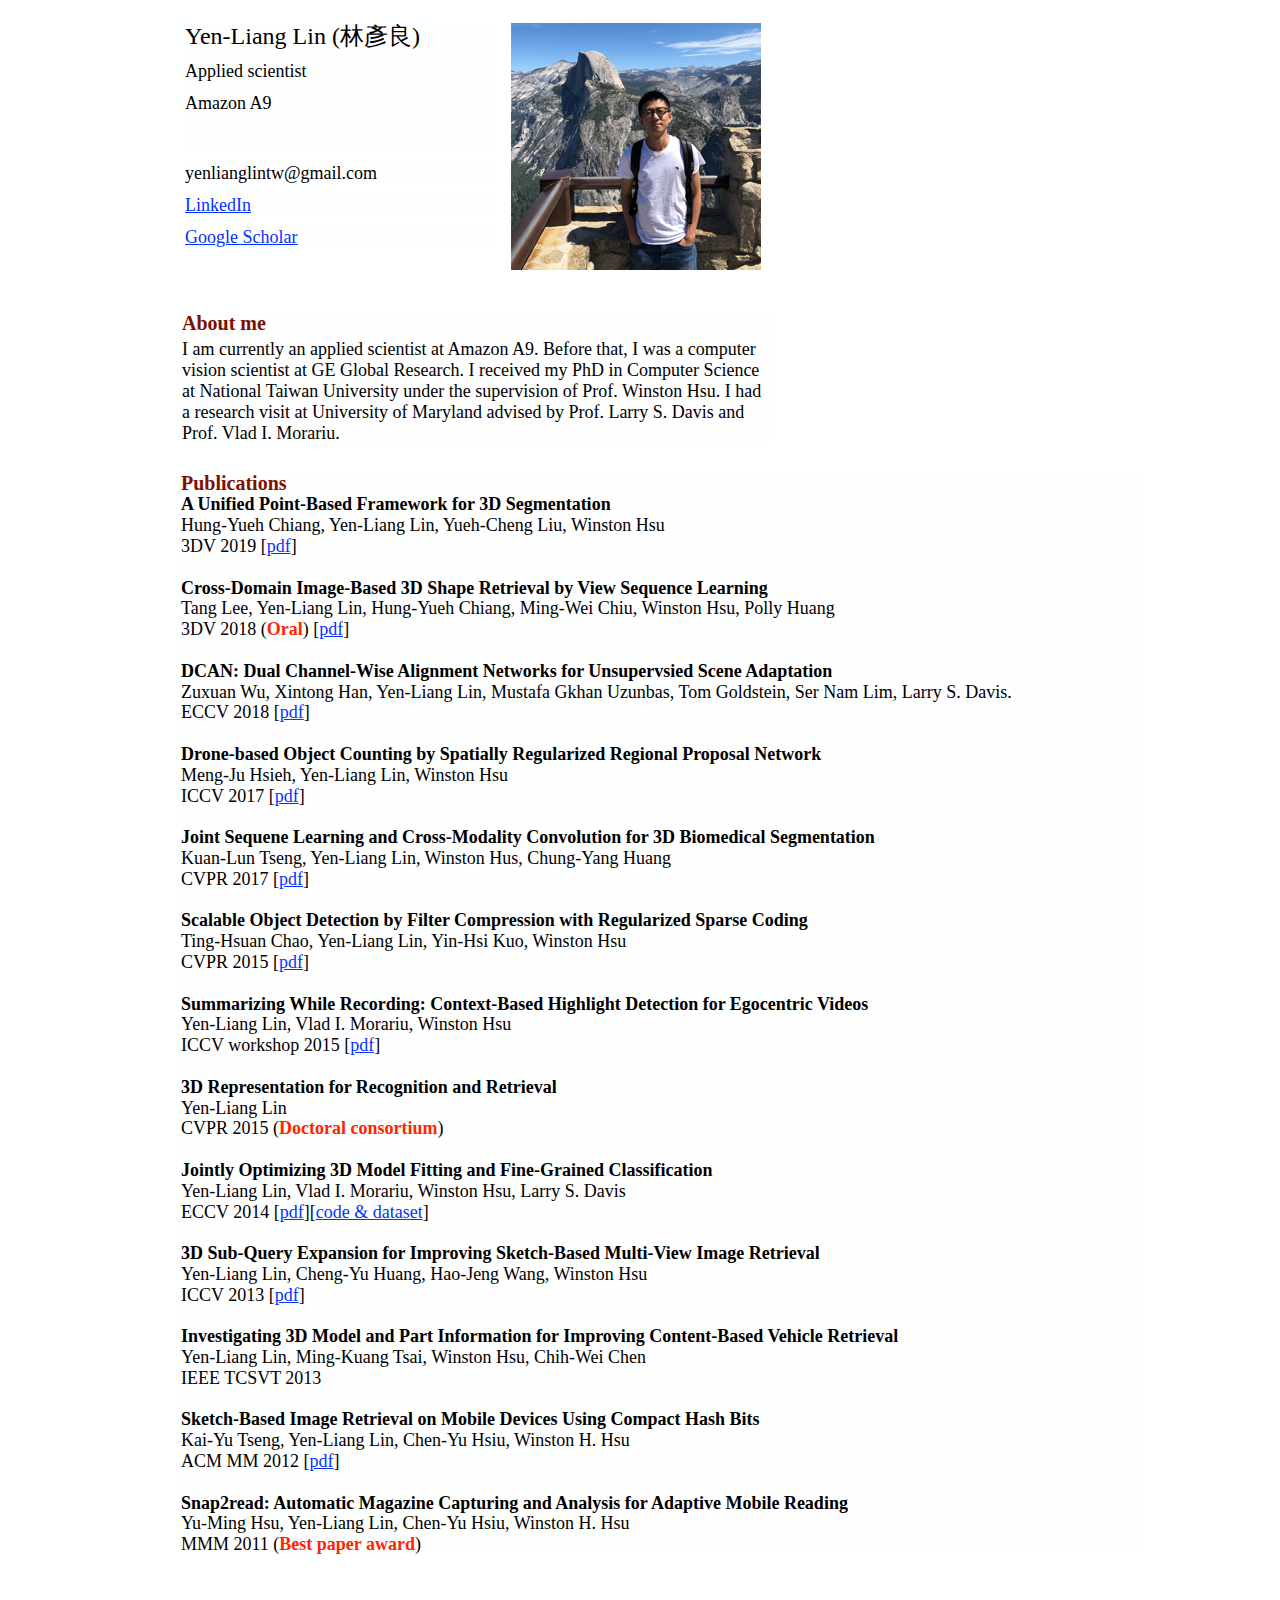
==== commit e616e755: "update" ====
--- a/index.html
+++ b/index.html
@@ -1 +1 @@
-<!DOCTYPE html><html><head><title></title><meta http-equiv="Content-type" content="text/html;charset=UTF-8" /><meta name="viewport" content="width=1000" /><meta name="description" content="" /><meta name="generator" content="EverWeb 2.7.1 (1984)" /><meta name="buildDate" content="Sunday, December 29, 2019" /><link rel="canonical" href="/" /><meta property="og:url" content="/" /><meta property="og:type" content="website" /> <link rel="stylesheet" type="text/css" href="ew_css/textstyles.css" /><link rel="stylesheet" type="text/css" href="ew_css/responsive.css" /><script type="text/javascript" src="ew_js/imageCode.js"></script><style type="text/css">a img {border:0px;}body {background-color: #FEFFFF;margin: 0px auto;}div.container {margin: 0px auto;width: 1000px;height: 1667px;background-color: #FEFFFF;}</style></head><body><div class="container" style="height:1667px"><header><div style="position:relative"><div class="shape_0" style="left:45px;top:23px;width:309px;height:260px;z-index:0;position:absolute;"><p style="line-height:27px;margin-top:0px;margin-bottom:11px;" class="Style1">Yen-Liang Lin (林彥良)</p><p style="line-height:21px;margin-bottom:11px;margin-top:0px;" class="Style2">Applied scientist</p><p style="line-height:21px;margin-bottom:11px;margin-top:0px;" class="Style2">Amazon A9</p><p style="line-height:27px;margin-bottom:11px;margin-top:0px;" class="Style1"><br /></p><p style="line-height:21px;margin-bottom:11px;margin-top:0px;" class="Style2">yenlianglintw@gmail.com</p><p style="line-height:21px;margin-bottom:11px;margin-top:0px;" class="linkStyle_3"><a href=" https://www.linkedin.com/in/yen-liang-lin-6956b639/" class="linkStyle_6">LinkedIn</a></p><p style="line-height:21px;margin-bottom:11px;margin-top:0px;" class="linkStyle_3"><a href=" https://scholar.google.com/citations?user=F6czwh8AAAAJ" class="linkStyle_6">Google Scholar</a></p></div></div><div style="position:relative"><div class="shape_3" style="left:371px;top:23px;width:250px;height:247px;z-index:3;position:absolute;"><img src="images/home/Screen Shot 2019-12-03 at 12.20.27 AM.png" height="247" width="250" data-src2x="images/home/Screen Shot 2019-12-03 at 12.20.27 AM@2x.png" srcset="images/home/Screen%20Shot%202019-12-03%20at%2012.20.27%20AM.png 1x, images/home/Screen%20Shot%202019-12-03%20at%2012.20.27%20AM@2x.png 2x" /></div></div></header><div class="content" data-minheight="1000"><div style="position:relative"><div class="shape_1" style="left:42px;top:312px;width:588px;height:136px;z-index:1;position:absolute;"><p style="line-height:23px;margin-top:0px;margin-bottom:4px;" class="Style9">About me</p><p style="line-height:21px;margin-bottom:4px;margin-top:0px;" class="Style2">I am currently an applied scientist at Amazon A9. Before that, I was a computer vision scientist at GE Global Research. I received my PhD in Computer Science at National Taiwan University under the supervision of Prof. Winston Hsu. I had a research visit at University of Maryland advised by Prof. Larry S. Davis and Prof. Vlad I. Morariu.</p></div></div><div style="position:relative"><div class="shape_2" style="left:41px;top:474px;width:958px;height:1093px;z-index:2;position:absolute;"><p style="line-height:18.4px;margin-top:0px;margin-bottom:4px;" class="Style9">Publications</p><p style="line-height:16.8px;margin-bottom:4px;margin-top:0px;" class="Style10">A Unified Point-Based Framework for 3D Segmentation</p><p style="line-height:16.8px;margin-bottom:4px;margin-top:0px;" class="Style2">Hung-Yueh Chiang, Yen-Liang Lin, Yueh-Cheng Liu, Winston Hsu</p><p style="line-height:16.8px;margin-bottom:4px;margin-top:0px;" class="Style2">3DV 2019 [<a href="https://arxiv.org/pdf/1908.00478.pdf" class="linkStyle_40">pdf</a><span class="Style13">]</span></p><p style="line-height:16.8px;margin-bottom:4px;margin-top:0px;" class="Style2"><br /></p><p style="line-height:16.8px;margin-bottom:4px;margin-top:0px;" class="Style10">Cross-Domain Image-Based 3D Shape Retrieval by View Sequence Learning</p><p style="line-height:16.8px;margin-bottom:4px;margin-top:0px;" class="Style2">Tang Lee, Yen-Liang Lin, Hung-Yueh Chiang, Ming-Wei Chiu, Winston Hsu, Polly Huang</p><p style="line-height:16.8px;margin-bottom:4px;margin-top:0px;" class="Style2">3DV 2018 (<span class="Style45">Oral</span><span class="Style13">) [</span><a href="https://www.dropbox.com/s/nnlou1zfc1mlls7/3DV2018.pdf?dl=0" class="linkStyle_40">pdf</a><span class="Style13">]</span></p><p style="line-height:16.8px;margin-bottom:4px;margin-top:0px;" class="Style10"><br /></p><p style="line-height:16.8px;margin-bottom:4px;margin-top:0px;" class="Style10">DCAN: Dual Channel-Wise Alignment Networks for Unsupervsied Scene Adaptation</p><p style="line-height:16.8px;margin-bottom:4px;margin-top:0px;" class="Style2">Zuxuan Wu, Xintong Han, Yen-Liang Lin, Mustafa Gkhan Uzunbas, Tom Goldstein, Ser Nam Lim, Larry S. Davis. </p><p style="line-height:16.8px;margin-bottom:4px;margin-top:0px;" class="Style2">ECCV 2018 [<a href="https://arxiv.org/abs/1804.05827" class="linkStyle_40">pdf</a><span class="Style13">]</span></p><p style="line-height:16.8px;margin-bottom:4px;margin-top:0px;" class="Style2"><br /></p><p style="line-height:16.8px;margin-bottom:4px;margin-top:0px;" class="Style44">Drone-based Object Counting by Spatially Regularized Regional Proposal Network </p><p style="line-height:16.8px;margin-bottom:4px;margin-top:0px;" class="Style2">Meng-Ju Hsieh, Yen-Liang Lin, Winston Hsu</p><p style="line-height:16.8px;margin-bottom:4px;margin-top:0px;" class="Style2">ICCV 2017 [<a href="https://arxiv.org/abs/1707.05972" class="linkStyle_40">pdf</a><span class="Style13">][poster]</span></p><p style="line-height:16.8px;margin-bottom:4px;margin-top:0px;" class="Style2"><br /></p><p style="line-height:16.8px;margin-bottom:4px;margin-top:0px;" class="Style10">Joint Sequene Learning and Cross-Modality Convolution for 3D Biomedical Segmentation</p><p style="line-height:16.8px;margin-bottom:4px;margin-top:0px;" class="Style2">Kuan-Lun Tseng, Yen-Liang Lin, Winston Hus, Chung-Yang Huang</p><p style="line-height:16.8px;margin-bottom:4px;margin-top:0px;" class="Style2">CVPR 2017 [<a href="https://arxiv.org/abs/1704.07754" class="linkStyle_40">pdf</a><span class="Style13">][poster][nvidia blog]</span></p><p style="line-height:16.8px;margin-bottom:4px;margin-top:0px;" class="Style2"><br /></p><p style="line-height:16.8px;margin-bottom:4px;margin-top:0px;" class="Style44">Scalable Object Detection by Filter Compression with Regularized Sparse Coding</p><p style="line-height:16.8px;margin-bottom:4px;margin-top:0px;" class="Style2">Ting-Hsuan Chao, Yen-Liang Lin, Yin-Hsi Kuo, Winston Hsu</p><p style="line-height:16.8px;margin-bottom:4px;margin-top:0px;" class="Style2">CVPR 2015 [<a href="https://www.dropbox.com/s/hcriw4vyy2vf25d/CVPR15.pdf?dl=0" class="linkStyle_40">pdf</a><span class="Style13">]</span></p><p style="line-height:16.8px;margin-bottom:4px;margin-top:0px;" class="Style2"><br /></p><p style="line-height:16.8px;margin-bottom:4px;margin-top:0px;" class="Style44">Summarizing While Recording: Context-Based Highlight Detection for Egocentric Videos</p><p style="line-height:16.8px;margin-bottom:4px;margin-top:0px;" class="Style2">Yen-Liang Lin, Vlad I. Morariu, Winston Hsu</p><p style="line-height:16.8px;margin-bottom:4px;margin-top:0px;" class="Style2">ICCV workshop 2015 [<a href="https://www.dropbox.com/s/4js6aqiuccoxb6g/ICCVW2015.pdf?dl=0" class="linkStyle_40">pdf</a><span class="Style13">][poster]</span></p><p style="line-height:16.8px;margin-bottom:4px;margin-top:0px;" class="Style2"><br /></p><p style="line-height:16.8px;margin-bottom:4px;margin-top:0px;" class="Style10">3D Representation for Recognition and Retrieval </p><p style="line-height:16.8px;margin-bottom:4px;margin-top:0px;" class="Style2">Yen-Liang Lin</p><p style="line-height:16.8px;margin-bottom:4px;margin-top:0px;" class="Style2">CVPR 2015 (<span class="Style45">Doctoral consortium</span><span class="Style13">)</span></p><p style="line-height:16.8px;margin-bottom:4px;margin-top:0px;" class="Style2"><br /></p><p style="line-height:16.8px;margin-bottom:4px;margin-top:0px;" class="Style10">Jointly Optimizing 3D Model Fitting and Fine-Grained Classification </p><p style="line-height:16.8px;margin-bottom:4px;margin-top:0px;" class="Style2">Yen-Liang Lin, Vlad I. Morariu, Winston Hsu, Larry S. Davis</p><p style="line-height:16.8px;margin-bottom:4px;margin-top:0px;" class="Style2">ECCV 2014 [<a href="https://www.dropbox.com/s/t11civqnb8nfrx9/ECCV14.pdf?dl=0" class="linkStyle_40">pdf</a><span class="Style13">][poster][</span><a href="https://www.dropbox.com/s/v88mgwp9wnx8h2a/FG3DCar.zip?dl=0" class="linkStyle_40">code & dataset</a><span class="Style13">]</span></p><p style="line-height:16.8px;margin-bottom:4px;margin-top:0px;" class="Style44"><br /></p><p style="line-height:16.8px;margin-bottom:4px;margin-top:0px;" class="Style44">3D Sub-Query Expansion for Improving Sketch-Based Multi-View Image Retrieval </p><p style="line-height:16.8px;margin-bottom:4px;margin-top:0px;" class="Style2">Yen-Liang Lin, Cheng-Yu Huang, Hao-Jeng Wang, Winston Hsu</p><p style="line-height:16.8px;margin-bottom:4px;margin-top:0px;" class="Style2">ICCV 2013 [<a href="https://www.dropbox.com/s/031wt6kq3ur2a2p/ICCV13.pdf?dl=0" class="linkStyle_40">pdf</a><span class="Style13">]</span></p><p style="line-height:16.8px;margin-bottom:4px;margin-top:0px;" class="Style2"><br /></p><p style="line-height:16.8px;margin-bottom:4px;margin-top:0px;" class="Style44">Investigating 3D Model and Part Information for Improving Content-Based Vehicle Retrieval </p><p style="line-height:16.8px;margin-bottom:4px;margin-top:0px;" class="Style2">Yen-Liang Lin, Ming-Kuang Tsai, Winston Hsu, Chih-Wei Chen</p><p style="line-height:16.8px;margin-bottom:4px;margin-top:0px;" class="Style2">IEEE TCSVT 2013 (full paper)</p><p style="line-height:16.8px;margin-bottom:4px;margin-top:0px;" class="Style2"><br /></p><p style="line-height:16.8px;margin-bottom:4px;margin-top:0px;" class="Style44">Sketch-Based Image Retrieval on Mobile Devices Using Compact Hash Bits</p><p style="line-height:16.8px;margin-bottom:4px;margin-top:0px;" class="Style2">Kai-Yu Tseng, Yen-Liang Lin, Chen-Yu Hsiu, Winston H. Hsu</p><p style="line-height:16.8px;margin-bottom:4px;margin-top:0px;" class="Style2">ACM MM 2012 [<a href="https://www.dropbox.com/s/m2f8jaxwjgovggo/MM2012.pdf?dl=0" class="linkStyle_40">pdf</a><span class="Style13">]</span></p><p style="line-height:16.8px;margin-bottom:4px;margin-top:0px;" class="Style2"><br /></p><p style="line-height:16.8px;margin-bottom:4px;margin-top:0px;" class="Style44">Snap2read: Automatic Magazine Capturing and Analysis for Adaptive Mobile Reading</p><p style="line-height:16.8px;margin-bottom:4px;margin-top:0px;" class="Style2">Yu-Ming Hsu, Yen-Liang Lin, Chen-Yu Hsiu, Winston H. Hsu</p><p style="line-height:16.8px;margin-bottom:4px;margin-top:0px;" class="Style2">MMM 2011 (<span class="Style45">Best paper award</span><span class="Style13">)</span></p></div></div></div><footer data-top='1567' data-height='100'></footer></div></body></html>+<!DOCTYPE html><html><head><title></title><meta http-equiv="Content-type" content="text/html;charset=UTF-8" /><meta name="viewport" content="width=1000" /><meta name="description" content="" /><meta name="generator" content="EverWeb 2.7.1 (1984)" /><meta name="buildDate" content="Sunday, December 29, 2019" /><link rel="canonical" href="/" /><meta property="og:url" content="/" /><meta property="og:type" content="website" /> <link rel="stylesheet" type="text/css" href="ew_css/textstyles.css" /><link rel="stylesheet" type="text/css" href="ew_css/responsive.css" /><script type="text/javascript" src="ew_js/imageCode.js"></script><style type="text/css">a img {border:0px;}body {background-color: #FEFFFF;margin: 0px auto;}div.container {margin: 0px auto;width: 1000px;height: 1667px;background-color: #FEFFFF;}</style></head><body><div class="container" style="height:1667px"><header><div style="position:relative"><div class="shape_0" style="left:45px;top:23px;width:309px;height:260px;z-index:0;position:absolute;"><p style="line-height:27px;margin-top:0px;margin-bottom:11px;" class="Style1">Yen-Liang Lin (林彥良)</p><p style="line-height:21px;margin-bottom:11px;margin-top:0px;" class="Style2">Applied scientist</p><p style="line-height:21px;margin-bottom:11px;margin-top:0px;" class="Style2">Amazon A9</p><p style="line-height:27px;margin-bottom:11px;margin-top:0px;" class="Style1"><br /></p><p style="line-height:21px;margin-bottom:11px;margin-top:0px;" class="Style2">yenlianglintw@gmail.com</p><p style="line-height:21px;margin-bottom:11px;margin-top:0px;" class="linkStyle_3"><a href=" https://www.linkedin.com/in/yen-liang-lin-6956b639/" class="linkStyle_6">LinkedIn</a></p><p style="line-height:21px;margin-bottom:11px;margin-top:0px;" class="linkStyle_3"><a href=" https://scholar.google.com/citations?user=F6czwh8AAAAJ" class="linkStyle_6">Google Scholar</a></p></div></div><div style="position:relative"><div class="shape_3" style="left:371px;top:23px;width:250px;height:247px;z-index:3;position:absolute;"><img src="images/home/Screen Shot 2019-12-03 at 12.20.27 AM.png" height="247" width="250" data-src2x="images/home/Screen Shot 2019-12-03 at 12.20.27 AM@2x.png" srcset="images/home/Screen%20Shot%202019-12-03%20at%2012.20.27%20AM.png 1x, images/home/Screen%20Shot%202019-12-03%20at%2012.20.27%20AM@2x.png 2x" /></div></div></header><div class="content" data-minheight="1000"><div style="position:relative"><div class="shape_1" style="left:42px;top:312px;width:588px;height:136px;z-index:1;position:absolute;"><p style="line-height:23px;margin-top:0px;margin-bottom:4px;" class="Style9">About me</p><p style="line-height:21px;margin-bottom:4px;margin-top:0px;" class="Style2">I am currently an applied scientist at Amazon A9. Before that, I was a computer vision scientist at GE Global Research. I received my PhD in Computer Science at National Taiwan University under the supervision of Prof. Winston Hsu. I had a research visit at University of Maryland advised by Prof. Larry S. Davis and Prof. Vlad I. Morariu.</p></div></div><div style="position:relative"><div class="shape_2" style="left:41px;top:474px;width:958px;height:1093px;z-index:2;position:absolute;"><p style="line-height:18.4px;margin-top:0px;margin-bottom:4px;" class="Style9">Publications</p><p style="line-height:16.8px;margin-bottom:4px;margin-top:0px;" class="Style10">A Unified Point-Based Framework for 3D Segmentation</p><p style="line-height:16.8px;margin-bottom:4px;margin-top:0px;" class="Style2">Hung-Yueh Chiang, Yen-Liang Lin, Yueh-Cheng Liu, Winston Hsu</p><p style="line-height:16.8px;margin-bottom:4px;margin-top:0px;" class="Style2">3DV 2019 [<a href="https://arxiv.org/pdf/1908.00478.pdf" class="linkStyle_40">pdf</a><span class="Style13">]</span></p><p style="line-height:16.8px;margin-bottom:4px;margin-top:0px;" class="Style2"><br /></p><p style="line-height:16.8px;margin-bottom:4px;margin-top:0px;" class="Style10">Cross-Domain Image-Based 3D Shape Retrieval by View Sequence Learning</p><p style="line-height:16.8px;margin-bottom:4px;margin-top:0px;" class="Style2">Tang Lee, Yen-Liang Lin, Hung-Yueh Chiang, Ming-Wei Chiu, Winston Hsu, Polly Huang</p><p style="line-height:16.8px;margin-bottom:4px;margin-top:0px;" class="Style2">3DV 2018 (<span class="Style45">Oral</span><span class="Style13">) [</span><a href="https://www.dropbox.com/s/nnlou1zfc1mlls7/3DV2018.pdf?dl=0" class="linkStyle_40">pdf</a><span class="Style13">]</span></p><p style="line-height:16.8px;margin-bottom:4px;margin-top:0px;" class="Style10"><br /></p><p style="line-height:16.8px;margin-bottom:4px;margin-top:0px;" class="Style10">DCAN: Dual Channel-Wise Alignment Networks for Unsupervsied Scene Adaptation</p><p style="line-height:16.8px;margin-bottom:4px;margin-top:0px;" class="Style2">Zuxuan Wu, Xintong Han, Yen-Liang Lin, Mustafa Gkhan Uzunbas, Tom Goldstein, Ser Nam Lim, Larry S. Davis. </p><p style="line-height:16.8px;margin-bottom:4px;margin-top:0px;" class="Style2">ECCV 2018 [<a href="https://arxiv.org/abs/1804.05827" class="linkStyle_40">pdf</a><span class="Style13">]</span></p><p style="line-height:16.8px;margin-bottom:4px;margin-top:0px;" class="Style2"><br /></p><p style="line-height:16.8px;margin-bottom:4px;margin-top:0px;" class="Style44">Drone-based Object Counting by Spatially Regularized Regional Proposal Network </p><p style="line-height:16.8px;margin-bottom:4px;margin-top:0px;" class="Style2">Meng-Ju Hsieh, Yen-Liang Lin, Winston Hsu</p><p style="line-height:16.8px;margin-bottom:4px;margin-top:0px;" class="Style2">ICCV 2017 [<a href="https://arxiv.org/abs/1707.05972" class="linkStyle_40">pdf</a><span class="Style13">]</span></p><p style="line-height:16.8px;margin-bottom:4px;margin-top:0px;" class="Style2"><br /></p><p style="line-height:16.8px;margin-bottom:4px;margin-top:0px;" class="Style10">Joint Sequene Learning and Cross-Modality Convolution for 3D Biomedical Segmentation</p><p style="line-height:16.8px;margin-bottom:4px;margin-top:0px;" class="Style2">Kuan-Lun Tseng, Yen-Liang Lin, Winston Hus, Chung-Yang Huang</p><p style="line-height:16.8px;margin-bottom:4px;margin-top:0px;" class="Style2">CVPR 2017 [<a href="https://arxiv.org/abs/1704.07754" class="linkStyle_40">pdf</a><span class="Style13">]</span></p><p style="line-height:16.8px;margin-bottom:4px;margin-top:0px;" class="Style2"><br /></p><p style="line-height:16.8px;margin-bottom:4px;margin-top:0px;" class="Style44">Scalable Object Detection by Filter Compression with Regularized Sparse Coding</p><p style="line-height:16.8px;margin-bottom:4px;margin-top:0px;" class="Style2">Ting-Hsuan Chao, Yen-Liang Lin, Yin-Hsi Kuo, Winston Hsu</p><p style="line-height:16.8px;margin-bottom:4px;margin-top:0px;" class="Style2">CVPR 2015 [<a href="https://www.dropbox.com/s/hcriw4vyy2vf25d/CVPR15.pdf?dl=0" class="linkStyle_40">pdf</a><span class="Style13">]</span></p><p style="line-height:16.8px;margin-bottom:4px;margin-top:0px;" class="Style2"><br /></p><p style="line-height:16.8px;margin-bottom:4px;margin-top:0px;" class="Style44">Summarizing While Recording: Context-Based Highlight Detection for Egocentric Videos</p><p style="line-height:16.8px;margin-bottom:4px;margin-top:0px;" class="Style2">Yen-Liang Lin, Vlad I. Morariu, Winston Hsu</p><p style="line-height:16.8px;margin-bottom:4px;margin-top:0px;" class="Style2">ICCV workshop 2015 [<a href="https://www.dropbox.com/s/4js6aqiuccoxb6g/ICCVW2015.pdf?dl=0" class="linkStyle_40">pdf</a><span class="Style13">]</span></p><p style="line-height:16.8px;margin-bottom:4px;margin-top:0px;" class="Style2"><br /></p><p style="line-height:16.8px;margin-bottom:4px;margin-top:0px;" class="Style10">3D Representation for Recognition and Retrieval </p><p style="line-height:16.8px;margin-bottom:4px;margin-top:0px;" class="Style2">Yen-Liang Lin</p><p style="line-height:16.8px;margin-bottom:4px;margin-top:0px;" class="Style2">CVPR 2015 (<span class="Style45">Doctoral consortium</span><span class="Style13">)</span></p><p style="line-height:16.8px;margin-bottom:4px;margin-top:0px;" class="Style2"><br /></p><p style="line-height:16.8px;margin-bottom:4px;margin-top:0px;" class="Style10">Jointly Optimizing 3D Model Fitting and Fine-Grained Classification </p><p style="line-height:16.8px;margin-bottom:4px;margin-top:0px;" class="Style2">Yen-Liang Lin, Vlad I. Morariu, Winston Hsu, Larry S. Davis</p><p style="line-height:16.8px;margin-bottom:4px;margin-top:0px;" class="Style2">ECCV 2014 [<a href="https://www.dropbox.com/s/t11civqnb8nfrx9/ECCV14.pdf?dl=0" class="linkStyle_40">pdf</a><span class="Style13">][</span><a href="https://www.dropbox.com/s/v88mgwp9wnx8h2a/FG3DCar.zip?dl=0" class="linkStyle_40">code & dataset</a><span class="Style13">]</span></p><p style="line-height:16.8px;margin-bottom:4px;margin-top:0px;" class="Style44"><br /></p><p style="line-height:16.8px;margin-bottom:4px;margin-top:0px;" class="Style44">3D Sub-Query Expansion for Improving Sketch-Based Multi-View Image Retrieval </p><p style="line-height:16.8px;margin-bottom:4px;margin-top:0px;" class="Style2">Yen-Liang Lin, Cheng-Yu Huang, Hao-Jeng Wang, Winston Hsu</p><p style="line-height:16.8px;margin-bottom:4px;margin-top:0px;" class="Style2">ICCV 2013 [<a href="https://www.dropbox.com/s/031wt6kq3ur2a2p/ICCV13.pdf?dl=0" class="linkStyle_40">pdf</a><span class="Style13">]</span></p><p style="line-height:16.8px;margin-bottom:4px;margin-top:0px;" class="Style2"><br /></p><p style="line-height:16.8px;margin-bottom:4px;margin-top:0px;" class="Style44">Investigating 3D Model and Part Information for Improving Content-Based Vehicle Retrieval </p><p style="line-height:16.8px;margin-bottom:4px;margin-top:0px;" class="Style2">Yen-Liang Lin, Ming-Kuang Tsai, Winston Hsu, Chih-Wei Chen</p><p style="line-height:16.8px;margin-bottom:4px;margin-top:0px;" class="Style2">IEEE TCSVT 2013</p><p style="line-height:16.8px;margin-bottom:4px;margin-top:0px;" class="Style2"><br /></p><p style="line-height:16.8px;margin-bottom:4px;margin-top:0px;" class="Style44">Sketch-Based Image Retrieval on Mobile Devices Using Compact Hash Bits</p><p style="line-height:16.8px;margin-bottom:4px;margin-top:0px;" class="Style2">Kai-Yu Tseng, Yen-Liang Lin, Chen-Yu Hsiu, Winston H. Hsu</p><p style="line-height:16.8px;margin-bottom:4px;margin-top:0px;" class="Style2">ACM MM 2012 [<a href="https://www.dropbox.com/s/m2f8jaxwjgovggo/MM2012.pdf?dl=0" class="linkStyle_40">pdf</a><span class="Style13">]</span></p><p style="line-height:16.8px;margin-bottom:4px;margin-top:0px;" class="Style2"><br /></p><p style="line-height:16.8px;margin-bottom:4px;margin-top:0px;" class="Style44">Snap2read: Automatic Magazine Capturing and Analysis for Adaptive Mobile Reading</p><p style="line-height:16.8px;margin-bottom:4px;margin-top:0px;" class="Style2">Yu-Ming Hsu, Yen-Liang Lin, Chen-Yu Hsiu, Winston H. Hsu</p><p style="line-height:16.8px;margin-bottom:4px;margin-top:0px;" class="Style2">MMM 2011 (<span class="Style45">Best paper award</span><span class="Style13">)</span></p></div></div></div><footer data-top='1567' data-height='100'></footer></div></body></html>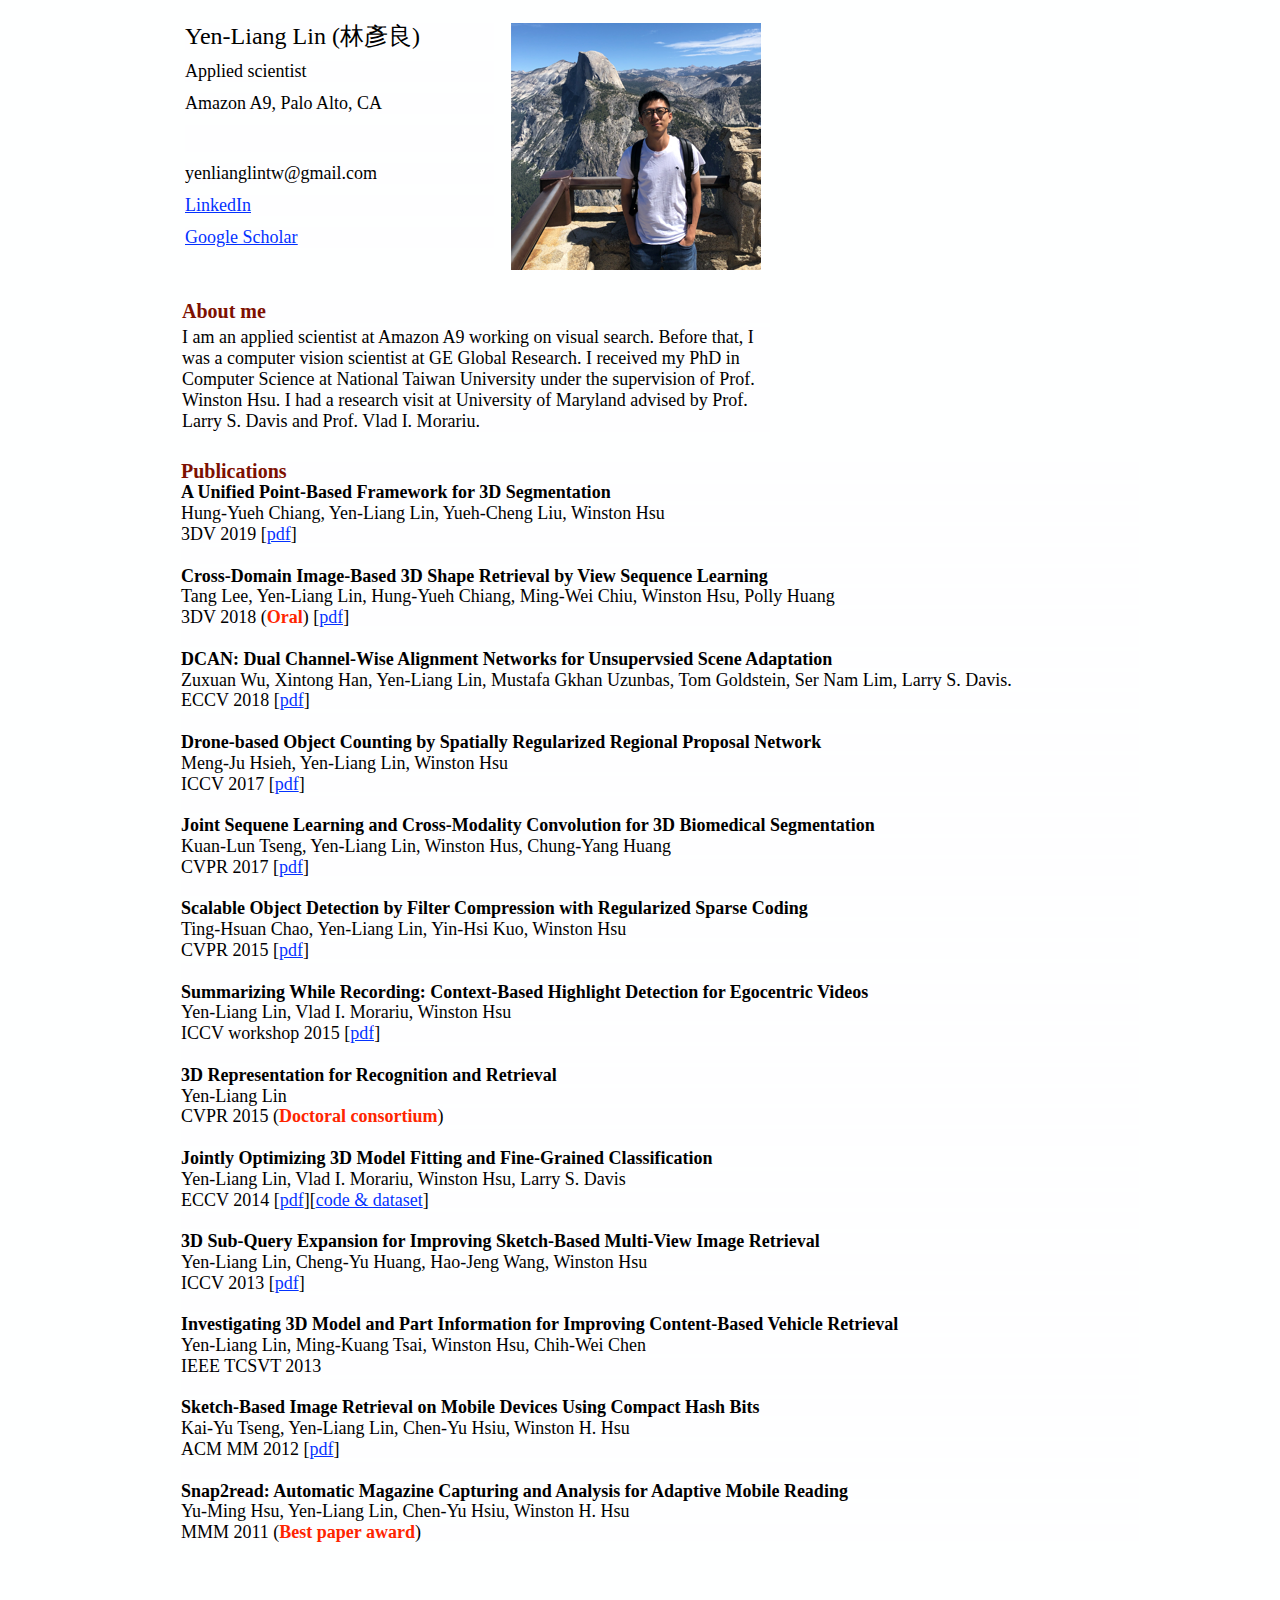
==== commit 12517692: "update" ====
--- a/index.html
+++ b/index.html
@@ -1 +1 @@
-<!DOCTYPE html><html><head><title></title><meta http-equiv="Content-type" content="text/html;charset=UTF-8" /><meta name="viewport" content="width=1000" /><meta name="description" content="" /><meta name="generator" content="EverWeb 2.7.1 (1984)" /><meta name="buildDate" content="Sunday, December 29, 2019" /><link rel="canonical" href="/" /><meta property="og:url" content="/" /><meta property="og:type" content="website" /> <link rel="stylesheet" type="text/css" href="ew_css/textstyles.css" /><link rel="stylesheet" type="text/css" href="ew_css/responsive.css" /><script type="text/javascript" src="ew_js/imageCode.js"></script><style type="text/css">a img {border:0px;}body {background-color: #FEFFFF;margin: 0px auto;}div.container {margin: 0px auto;width: 1000px;height: 1667px;background-color: #FEFFFF;}</style></head><body><div class="container" style="height:1667px"><header><div style="position:relative"><div class="shape_0" style="left:45px;top:23px;width:309px;height:260px;z-index:0;position:absolute;"><p style="line-height:27px;margin-top:0px;margin-bottom:11px;" class="Style1">Yen-Liang Lin (林彥良)</p><p style="line-height:21px;margin-bottom:11px;margin-top:0px;" class="Style2">Applied scientist</p><p style="line-height:21px;margin-bottom:11px;margin-top:0px;" class="Style2">Amazon A9</p><p style="line-height:27px;margin-bottom:11px;margin-top:0px;" class="Style1"><br /></p><p style="line-height:21px;margin-bottom:11px;margin-top:0px;" class="Style2">yenlianglintw@gmail.com</p><p style="line-height:21px;margin-bottom:11px;margin-top:0px;" class="linkStyle_3"><a href=" https://www.linkedin.com/in/yen-liang-lin-6956b639/" class="linkStyle_6">LinkedIn</a></p><p style="line-height:21px;margin-bottom:11px;margin-top:0px;" class="linkStyle_3"><a href=" https://scholar.google.com/citations?user=F6czwh8AAAAJ" class="linkStyle_6">Google Scholar</a></p></div></div><div style="position:relative"><div class="shape_3" style="left:371px;top:23px;width:250px;height:247px;z-index:3;position:absolute;"><img src="images/home/Screen Shot 2019-12-03 at 12.20.27 AM.png" height="247" width="250" data-src2x="images/home/Screen Shot 2019-12-03 at 12.20.27 AM@2x.png" srcset="images/home/Screen%20Shot%202019-12-03%20at%2012.20.27%20AM.png 1x, images/home/Screen%20Shot%202019-12-03%20at%2012.20.27%20AM@2x.png 2x" /></div></div></header><div class="content" data-minheight="1000"><div style="position:relative"><div class="shape_1" style="left:42px;top:312px;width:588px;height:136px;z-index:1;position:absolute;"><p style="line-height:23px;margin-top:0px;margin-bottom:4px;" class="Style9">About me</p><p style="line-height:21px;margin-bottom:4px;margin-top:0px;" class="Style2">I am currently an applied scientist at Amazon A9. Before that, I was a computer vision scientist at GE Global Research. I received my PhD in Computer Science at National Taiwan University under the supervision of Prof. Winston Hsu. I had a research visit at University of Maryland advised by Prof. Larry S. Davis and Prof. Vlad I. Morariu.</p></div></div><div style="position:relative"><div class="shape_2" style="left:41px;top:474px;width:958px;height:1093px;z-index:2;position:absolute;"><p style="line-height:18.4px;margin-top:0px;margin-bottom:4px;" class="Style9">Publications</p><p style="line-height:16.8px;margin-bottom:4px;margin-top:0px;" class="Style10">A Unified Point-Based Framework for 3D Segmentation</p><p style="line-height:16.8px;margin-bottom:4px;margin-top:0px;" class="Style2">Hung-Yueh Chiang, Yen-Liang Lin, Yueh-Cheng Liu, Winston Hsu</p><p style="line-height:16.8px;margin-bottom:4px;margin-top:0px;" class="Style2">3DV 2019 [<a href="https://arxiv.org/pdf/1908.00478.pdf" class="linkStyle_40">pdf</a><span class="Style13">]</span></p><p style="line-height:16.8px;margin-bottom:4px;margin-top:0px;" class="Style2"><br /></p><p style="line-height:16.8px;margin-bottom:4px;margin-top:0px;" class="Style10">Cross-Domain Image-Based 3D Shape Retrieval by View Sequence Learning</p><p style="line-height:16.8px;margin-bottom:4px;margin-top:0px;" class="Style2">Tang Lee, Yen-Liang Lin, Hung-Yueh Chiang, Ming-Wei Chiu, Winston Hsu, Polly Huang</p><p style="line-height:16.8px;margin-bottom:4px;margin-top:0px;" class="Style2">3DV 2018 (<span class="Style45">Oral</span><span class="Style13">) [</span><a href="https://www.dropbox.com/s/nnlou1zfc1mlls7/3DV2018.pdf?dl=0" class="linkStyle_40">pdf</a><span class="Style13">]</span></p><p style="line-height:16.8px;margin-bottom:4px;margin-top:0px;" class="Style10"><br /></p><p style="line-height:16.8px;margin-bottom:4px;margin-top:0px;" class="Style10">DCAN: Dual Channel-Wise Alignment Networks for Unsupervsied Scene Adaptation</p><p style="line-height:16.8px;margin-bottom:4px;margin-top:0px;" class="Style2">Zuxuan Wu, Xintong Han, Yen-Liang Lin, Mustafa Gkhan Uzunbas, Tom Goldstein, Ser Nam Lim, Larry S. Davis. </p><p style="line-height:16.8px;margin-bottom:4px;margin-top:0px;" class="Style2">ECCV 2018 [<a href="https://arxiv.org/abs/1804.05827" class="linkStyle_40">pdf</a><span class="Style13">]</span></p><p style="line-height:16.8px;margin-bottom:4px;margin-top:0px;" class="Style2"><br /></p><p style="line-height:16.8px;margin-bottom:4px;margin-top:0px;" class="Style44">Drone-based Object Counting by Spatially Regularized Regional Proposal Network </p><p style="line-height:16.8px;margin-bottom:4px;margin-top:0px;" class="Style2">Meng-Ju Hsieh, Yen-Liang Lin, Winston Hsu</p><p style="line-height:16.8px;margin-bottom:4px;margin-top:0px;" class="Style2">ICCV 2017 [<a href="https://arxiv.org/abs/1707.05972" class="linkStyle_40">pdf</a><span class="Style13">]</span></p><p style="line-height:16.8px;margin-bottom:4px;margin-top:0px;" class="Style2"><br /></p><p style="line-height:16.8px;margin-bottom:4px;margin-top:0px;" class="Style10">Joint Sequene Learning and Cross-Modality Convolution for 3D Biomedical Segmentation</p><p style="line-height:16.8px;margin-bottom:4px;margin-top:0px;" class="Style2">Kuan-Lun Tseng, Yen-Liang Lin, Winston Hus, Chung-Yang Huang</p><p style="line-height:16.8px;margin-bottom:4px;margin-top:0px;" class="Style2">CVPR 2017 [<a href="https://arxiv.org/abs/1704.07754" class="linkStyle_40">pdf</a><span class="Style13">]</span></p><p style="line-height:16.8px;margin-bottom:4px;margin-top:0px;" class="Style2"><br /></p><p style="line-height:16.8px;margin-bottom:4px;margin-top:0px;" class="Style44">Scalable Object Detection by Filter Compression with Regularized Sparse Coding</p><p style="line-height:16.8px;margin-bottom:4px;margin-top:0px;" class="Style2">Ting-Hsuan Chao, Yen-Liang Lin, Yin-Hsi Kuo, Winston Hsu</p><p style="line-height:16.8px;margin-bottom:4px;margin-top:0px;" class="Style2">CVPR 2015 [<a href="https://www.dropbox.com/s/hcriw4vyy2vf25d/CVPR15.pdf?dl=0" class="linkStyle_40">pdf</a><span class="Style13">]</span></p><p style="line-height:16.8px;margin-bottom:4px;margin-top:0px;" class="Style2"><br /></p><p style="line-height:16.8px;margin-bottom:4px;margin-top:0px;" class="Style44">Summarizing While Recording: Context-Based Highlight Detection for Egocentric Videos</p><p style="line-height:16.8px;margin-bottom:4px;margin-top:0px;" class="Style2">Yen-Liang Lin, Vlad I. Morariu, Winston Hsu</p><p style="line-height:16.8px;margin-bottom:4px;margin-top:0px;" class="Style2">ICCV workshop 2015 [<a href="https://www.dropbox.com/s/4js6aqiuccoxb6g/ICCVW2015.pdf?dl=0" class="linkStyle_40">pdf</a><span class="Style13">]</span></p><p style="line-height:16.8px;margin-bottom:4px;margin-top:0px;" class="Style2"><br /></p><p style="line-height:16.8px;margin-bottom:4px;margin-top:0px;" class="Style10">3D Representation for Recognition and Retrieval </p><p style="line-height:16.8px;margin-bottom:4px;margin-top:0px;" class="Style2">Yen-Liang Lin</p><p style="line-height:16.8px;margin-bottom:4px;margin-top:0px;" class="Style2">CVPR 2015 (<span class="Style45">Doctoral consortium</span><span class="Style13">)</span></p><p style="line-height:16.8px;margin-bottom:4px;margin-top:0px;" class="Style2"><br /></p><p style="line-height:16.8px;margin-bottom:4px;margin-top:0px;" class="Style10">Jointly Optimizing 3D Model Fitting and Fine-Grained Classification </p><p style="line-height:16.8px;margin-bottom:4px;margin-top:0px;" class="Style2">Yen-Liang Lin, Vlad I. Morariu, Winston Hsu, Larry S. Davis</p><p style="line-height:16.8px;margin-bottom:4px;margin-top:0px;" class="Style2">ECCV 2014 [<a href="https://www.dropbox.com/s/t11civqnb8nfrx9/ECCV14.pdf?dl=0" class="linkStyle_40">pdf</a><span class="Style13">][</span><a href="https://www.dropbox.com/s/v88mgwp9wnx8h2a/FG3DCar.zip?dl=0" class="linkStyle_40">code & dataset</a><span class="Style13">]</span></p><p style="line-height:16.8px;margin-bottom:4px;margin-top:0px;" class="Style44"><br /></p><p style="line-height:16.8px;margin-bottom:4px;margin-top:0px;" class="Style44">3D Sub-Query Expansion for Improving Sketch-Based Multi-View Image Retrieval </p><p style="line-height:16.8px;margin-bottom:4px;margin-top:0px;" class="Style2">Yen-Liang Lin, Cheng-Yu Huang, Hao-Jeng Wang, Winston Hsu</p><p style="line-height:16.8px;margin-bottom:4px;margin-top:0px;" class="Style2">ICCV 2013 [<a href="https://www.dropbox.com/s/031wt6kq3ur2a2p/ICCV13.pdf?dl=0" class="linkStyle_40">pdf</a><span class="Style13">]</span></p><p style="line-height:16.8px;margin-bottom:4px;margin-top:0px;" class="Style2"><br /></p><p style="line-height:16.8px;margin-bottom:4px;margin-top:0px;" class="Style44">Investigating 3D Model and Part Information for Improving Content-Based Vehicle Retrieval </p><p style="line-height:16.8px;margin-bottom:4px;margin-top:0px;" class="Style2">Yen-Liang Lin, Ming-Kuang Tsai, Winston Hsu, Chih-Wei Chen</p><p style="line-height:16.8px;margin-bottom:4px;margin-top:0px;" class="Style2">IEEE TCSVT 2013</p><p style="line-height:16.8px;margin-bottom:4px;margin-top:0px;" class="Style2"><br /></p><p style="line-height:16.8px;margin-bottom:4px;margin-top:0px;" class="Style44">Sketch-Based Image Retrieval on Mobile Devices Using Compact Hash Bits</p><p style="line-height:16.8px;margin-bottom:4px;margin-top:0px;" class="Style2">Kai-Yu Tseng, Yen-Liang Lin, Chen-Yu Hsiu, Winston H. Hsu</p><p style="line-height:16.8px;margin-bottom:4px;margin-top:0px;" class="Style2">ACM MM 2012 [<a href="https://www.dropbox.com/s/m2f8jaxwjgovggo/MM2012.pdf?dl=0" class="linkStyle_40">pdf</a><span class="Style13">]</span></p><p style="line-height:16.8px;margin-bottom:4px;margin-top:0px;" class="Style2"><br /></p><p style="line-height:16.8px;margin-bottom:4px;margin-top:0px;" class="Style44">Snap2read: Automatic Magazine Capturing and Analysis for Adaptive Mobile Reading</p><p style="line-height:16.8px;margin-bottom:4px;margin-top:0px;" class="Style2">Yu-Ming Hsu, Yen-Liang Lin, Chen-Yu Hsiu, Winston H. Hsu</p><p style="line-height:16.8px;margin-bottom:4px;margin-top:0px;" class="Style2">MMM 2011 (<span class="Style45">Best paper award</span><span class="Style13">)</span></p></div></div></div><footer data-top='1567' data-height='100'></footer></div></body></html>+<!DOCTYPE html><html><head><title></title><meta http-equiv="Content-type" content="text/html;charset=UTF-8" /><meta name="viewport" content="width=1000" /><meta name="description" content="" /><meta name="generator" content="EverWeb 2.7.1 (1984)" /><meta name="buildDate" content="Saturday, January 18, 2020" /><link rel="canonical" href="/" /><meta property="og:url" content="/" /><meta property="og:type" content="website" /> <link rel="stylesheet" type="text/css" href="ew_css/textstyles.css" /><link rel="stylesheet" type="text/css" href="ew_css/responsive.css" /><script type="text/javascript" src="ew_js/imageCode.js"></script><style type="text/css">a img {border:0px;}body {background-color: #FEFFFF;margin: 0px auto;}div.container {margin: 0px auto;width: 1000px;height: 1655px;background-color: #FEFFFF;}</style></head><body><div class="container" style="height:1655px"><header><div style="position:relative"><div class="shape_0" style="left:45px;top:23px;width:309px;height:243px;z-index:0;position:absolute;"><p style="line-height:27px;margin-top:0px;margin-bottom:11px;" class="Style1">Yen-Liang Lin (林彥良)</p><p style="line-height:21px;margin-bottom:11px;margin-top:0px;" class="Style2">Applied scientist</p><p style="line-height:21px;margin-bottom:11px;margin-top:0px;" class="Style2">Amazon A9, Palo Alto, CA</p><p style="line-height:27px;margin-bottom:11px;margin-top:0px;" class="Style1"><br /></p><p style="line-height:21px;margin-bottom:11px;margin-top:0px;" class="Style2">yenlianglintw@gmail.com</p><p style="line-height:21px;margin-bottom:11px;margin-top:0px;" class="linkStyle_3"><a href=" https://www.linkedin.com/in/yen-liang-lin-6956b639/" class="linkStyle_6">LinkedIn</a></p><p style="line-height:21px;margin-bottom:11px;margin-top:0px;" class="linkStyle_3"><a href=" https://scholar.google.com/citations?user=F6czwh8AAAAJ" class="linkStyle_6">Google Scholar</a></p></div></div><div style="position:relative"><div class="shape_3" style="left:371px;top:23px;width:250px;height:247px;z-index:3;position:absolute;"><img src="images/home/Screen Shot 2019-12-03 at 12.20.27 AM.png" height="247" width="250" data-src2x="images/home/Screen Shot 2019-12-03 at 12.20.27 AM@2x.png" srcset="images/home/Screen%20Shot%202019-12-03%20at%2012.20.27%20AM.png 1x, images/home/Screen%20Shot%202019-12-03%20at%2012.20.27%20AM@2x.png 2x" /></div></div></header><div class="content" data-minheight="1000"><div style="position:relative"><div class="shape_1" style="left:42px;top:300px;width:588px;height:136px;z-index:1;position:absolute;"><p style="line-height:23px;margin-top:0px;margin-bottom:4px;" class="Style9">About me</p><p style="line-height:21px;margin-bottom:4px;margin-top:0px;" class="Style2">I am an applied scientist at Amazon A9 working on visual search. Before that, I was a computer vision scientist at GE Global Research. I received my PhD in Computer Science at National Taiwan University under the supervision of Prof. Winston Hsu. I had a research visit at University of Maryland advised by Prof. Larry S. Davis and Prof. Vlad I. Morariu.</p></div></div><div style="position:relative"><div class="shape_2" style="left:41px;top:462px;width:958px;height:1093px;z-index:2;position:absolute;"><p style="line-height:18.4px;margin-top:0px;margin-bottom:4px;" class="Style9">Publications</p><p style="line-height:16.8px;margin-bottom:4px;margin-top:0px;" class="Style10">A Unified Point-Based Framework for 3D Segmentation</p><p style="line-height:16.8px;margin-bottom:4px;margin-top:0px;" class="Style2">Hung-Yueh Chiang, Yen-Liang Lin, Yueh-Cheng Liu, Winston Hsu</p><p style="line-height:16.8px;margin-bottom:4px;margin-top:0px;" class="Style2">3DV 2019 [<a href="https://arxiv.org/pdf/1908.00478.pdf" class="linkStyle_40">pdf</a><span class="Style13">]</span></p><p style="line-height:16.8px;margin-bottom:4px;margin-top:0px;" class="Style2"><br /></p><p style="line-height:16.8px;margin-bottom:4px;margin-top:0px;" class="Style10">Cross-Domain Image-Based 3D Shape Retrieval by View Sequence Learning</p><p style="line-height:16.8px;margin-bottom:4px;margin-top:0px;" class="Style2">Tang Lee, Yen-Liang Lin, Hung-Yueh Chiang, Ming-Wei Chiu, Winston Hsu, Polly Huang</p><p style="line-height:16.8px;margin-bottom:4px;margin-top:0px;" class="Style2">3DV 2018 (<span class="Style45">Oral</span><span class="Style13">) [</span><a href="https://www.dropbox.com/s/nnlou1zfc1mlls7/3DV2018.pdf?dl=0" class="linkStyle_40">pdf</a><span class="Style13">]</span></p><p style="line-height:16.8px;margin-bottom:4px;margin-top:0px;" class="Style10"><br /></p><p style="line-height:16.8px;margin-bottom:4px;margin-top:0px;" class="Style10">DCAN: Dual Channel-Wise Alignment Networks for Unsupervsied Scene Adaptation</p><p style="line-height:16.8px;margin-bottom:4px;margin-top:0px;" class="Style2">Zuxuan Wu, Xintong Han, Yen-Liang Lin, Mustafa Gkhan Uzunbas, Tom Goldstein, Ser Nam Lim, Larry S. Davis. </p><p style="line-height:16.8px;margin-bottom:4px;margin-top:0px;" class="Style2">ECCV 2018 [<a href="https://arxiv.org/abs/1804.05827" class="linkStyle_40">pdf</a><span class="Style13">]</span></p><p style="line-height:16.8px;margin-bottom:4px;margin-top:0px;" class="Style2"><br /></p><p style="line-height:16.8px;margin-bottom:4px;margin-top:0px;" class="Style44">Drone-based Object Counting by Spatially Regularized Regional Proposal Network </p><p style="line-height:16.8px;margin-bottom:4px;margin-top:0px;" class="Style2">Meng-Ju Hsieh, Yen-Liang Lin, Winston Hsu</p><p style="line-height:16.8px;margin-bottom:4px;margin-top:0px;" class="Style2">ICCV 2017 [<a href="https://arxiv.org/abs/1707.05972" class="linkStyle_40">pdf</a><span class="Style13">]</span></p><p style="line-height:16.8px;margin-bottom:4px;margin-top:0px;" class="Style2"><br /></p><p style="line-height:16.8px;margin-bottom:4px;margin-top:0px;" class="Style10">Joint Sequene Learning and Cross-Modality Convolution for 3D Biomedical Segmentation</p><p style="line-height:16.8px;margin-bottom:4px;margin-top:0px;" class="Style2">Kuan-Lun Tseng, Yen-Liang Lin, Winston Hus, Chung-Yang Huang</p><p style="line-height:16.8px;margin-bottom:4px;margin-top:0px;" class="Style2">CVPR 2017 [<a href="https://arxiv.org/abs/1704.07754" class="linkStyle_40">pdf</a><span class="Style13">]</span></p><p style="line-height:16.8px;margin-bottom:4px;margin-top:0px;" class="Style2"><br /></p><p style="line-height:16.8px;margin-bottom:4px;margin-top:0px;" class="Style44">Scalable Object Detection by Filter Compression with Regularized Sparse Coding</p><p style="line-height:16.8px;margin-bottom:4px;margin-top:0px;" class="Style2">Ting-Hsuan Chao, Yen-Liang Lin, Yin-Hsi Kuo, Winston Hsu</p><p style="line-height:16.8px;margin-bottom:4px;margin-top:0px;" class="Style2">CVPR 2015 [<a href="https://www.dropbox.com/s/hcriw4vyy2vf25d/CVPR15.pdf?dl=0" class="linkStyle_40">pdf</a><span class="Style13">]</span></p><p style="line-height:16.8px;margin-bottom:4px;margin-top:0px;" class="Style2"><br /></p><p style="line-height:16.8px;margin-bottom:4px;margin-top:0px;" class="Style44">Summarizing While Recording: Context-Based Highlight Detection for Egocentric Videos</p><p style="line-height:16.8px;margin-bottom:4px;margin-top:0px;" class="Style2">Yen-Liang Lin, Vlad I. Morariu, Winston Hsu</p><p style="line-height:16.8px;margin-bottom:4px;margin-top:0px;" class="Style2">ICCV workshop 2015 [<a href="https://www.dropbox.com/s/4js6aqiuccoxb6g/ICCVW2015.pdf?dl=0" class="linkStyle_40">pdf</a><span class="Style13">]</span></p><p style="line-height:16.8px;margin-bottom:4px;margin-top:0px;" class="Style2"><br /></p><p style="line-height:16.8px;margin-bottom:4px;margin-top:0px;" class="Style10">3D Representation for Recognition and Retrieval </p><p style="line-height:16.8px;margin-bottom:4px;margin-top:0px;" class="Style2">Yen-Liang Lin</p><p style="line-height:16.8px;margin-bottom:4px;margin-top:0px;" class="Style2">CVPR 2015 (<span class="Style45">Doctoral consortium</span><span class="Style13">)</span></p><p style="line-height:16.8px;margin-bottom:4px;margin-top:0px;" class="Style2"><br /></p><p style="line-height:16.8px;margin-bottom:4px;margin-top:0px;" class="Style10">Jointly Optimizing 3D Model Fitting and Fine-Grained Classification </p><p style="line-height:16.8px;margin-bottom:4px;margin-top:0px;" class="Style2">Yen-Liang Lin, Vlad I. Morariu, Winston Hsu, Larry S. Davis</p><p style="line-height:16.8px;margin-bottom:4px;margin-top:0px;" class="Style2">ECCV 2014 [<a href="https://www.dropbox.com/s/t11civqnb8nfrx9/ECCV14.pdf?dl=0" class="linkStyle_40">pdf</a><span class="Style13">][</span><a href="https://www.dropbox.com/s/v88mgwp9wnx8h2a/FG3DCar.zip?dl=0" class="linkStyle_40">code & dataset</a><span class="Style13">]</span></p><p style="line-height:16.8px;margin-bottom:4px;margin-top:0px;" class="Style44"><br /></p><p style="line-height:16.8px;margin-bottom:4px;margin-top:0px;" class="Style44">3D Sub-Query Expansion for Improving Sketch-Based Multi-View Image Retrieval </p><p style="line-height:16.8px;margin-bottom:4px;margin-top:0px;" class="Style2">Yen-Liang Lin, Cheng-Yu Huang, Hao-Jeng Wang, Winston Hsu</p><p style="line-height:16.8px;margin-bottom:4px;margin-top:0px;" class="Style2">ICCV 2013 [<a href="https://www.dropbox.com/s/031wt6kq3ur2a2p/ICCV13.pdf?dl=0" class="linkStyle_40">pdf</a><span class="Style13">]</span></p><p style="line-height:16.8px;margin-bottom:4px;margin-top:0px;" class="Style2"><br /></p><p style="line-height:16.8px;margin-bottom:4px;margin-top:0px;" class="Style44">Investigating 3D Model and Part Information for Improving Content-Based Vehicle Retrieval </p><p style="line-height:16.8px;margin-bottom:4px;margin-top:0px;" class="Style2">Yen-Liang Lin, Ming-Kuang Tsai, Winston Hsu, Chih-Wei Chen</p><p style="line-height:16.8px;margin-bottom:4px;margin-top:0px;" class="Style2">IEEE TCSVT 2013</p><p style="line-height:16.8px;margin-bottom:4px;margin-top:0px;" class="Style2"><br /></p><p style="line-height:16.8px;margin-bottom:4px;margin-top:0px;" class="Style44">Sketch-Based Image Retrieval on Mobile Devices Using Compact Hash Bits</p><p style="line-height:16.8px;margin-bottom:4px;margin-top:0px;" class="Style2">Kai-Yu Tseng, Yen-Liang Lin, Chen-Yu Hsiu, Winston H. Hsu</p><p style="line-height:16.8px;margin-bottom:4px;margin-top:0px;" class="Style2">ACM MM 2012 [<a href="https://www.dropbox.com/s/m2f8jaxwjgovggo/MM2012.pdf?dl=0" class="linkStyle_40">pdf</a><span class="Style13">]</span></p><p style="line-height:16.8px;margin-bottom:4px;margin-top:0px;" class="Style2"><br /></p><p style="line-height:16.8px;margin-bottom:4px;margin-top:0px;" class="Style44">Snap2read: Automatic Magazine Capturing and Analysis for Adaptive Mobile Reading</p><p style="line-height:16.8px;margin-bottom:4px;margin-top:0px;" class="Style2">Yu-Ming Hsu, Yen-Liang Lin, Chen-Yu Hsiu, Winston H. Hsu</p><p style="line-height:16.8px;margin-bottom:4px;margin-top:0px;" class="Style2">MMM 2011 (<span class="Style45">Best paper award</span><span class="Style13">)</span></p></div></div></div><footer data-top='1555' data-height='100'></footer></div></body></html>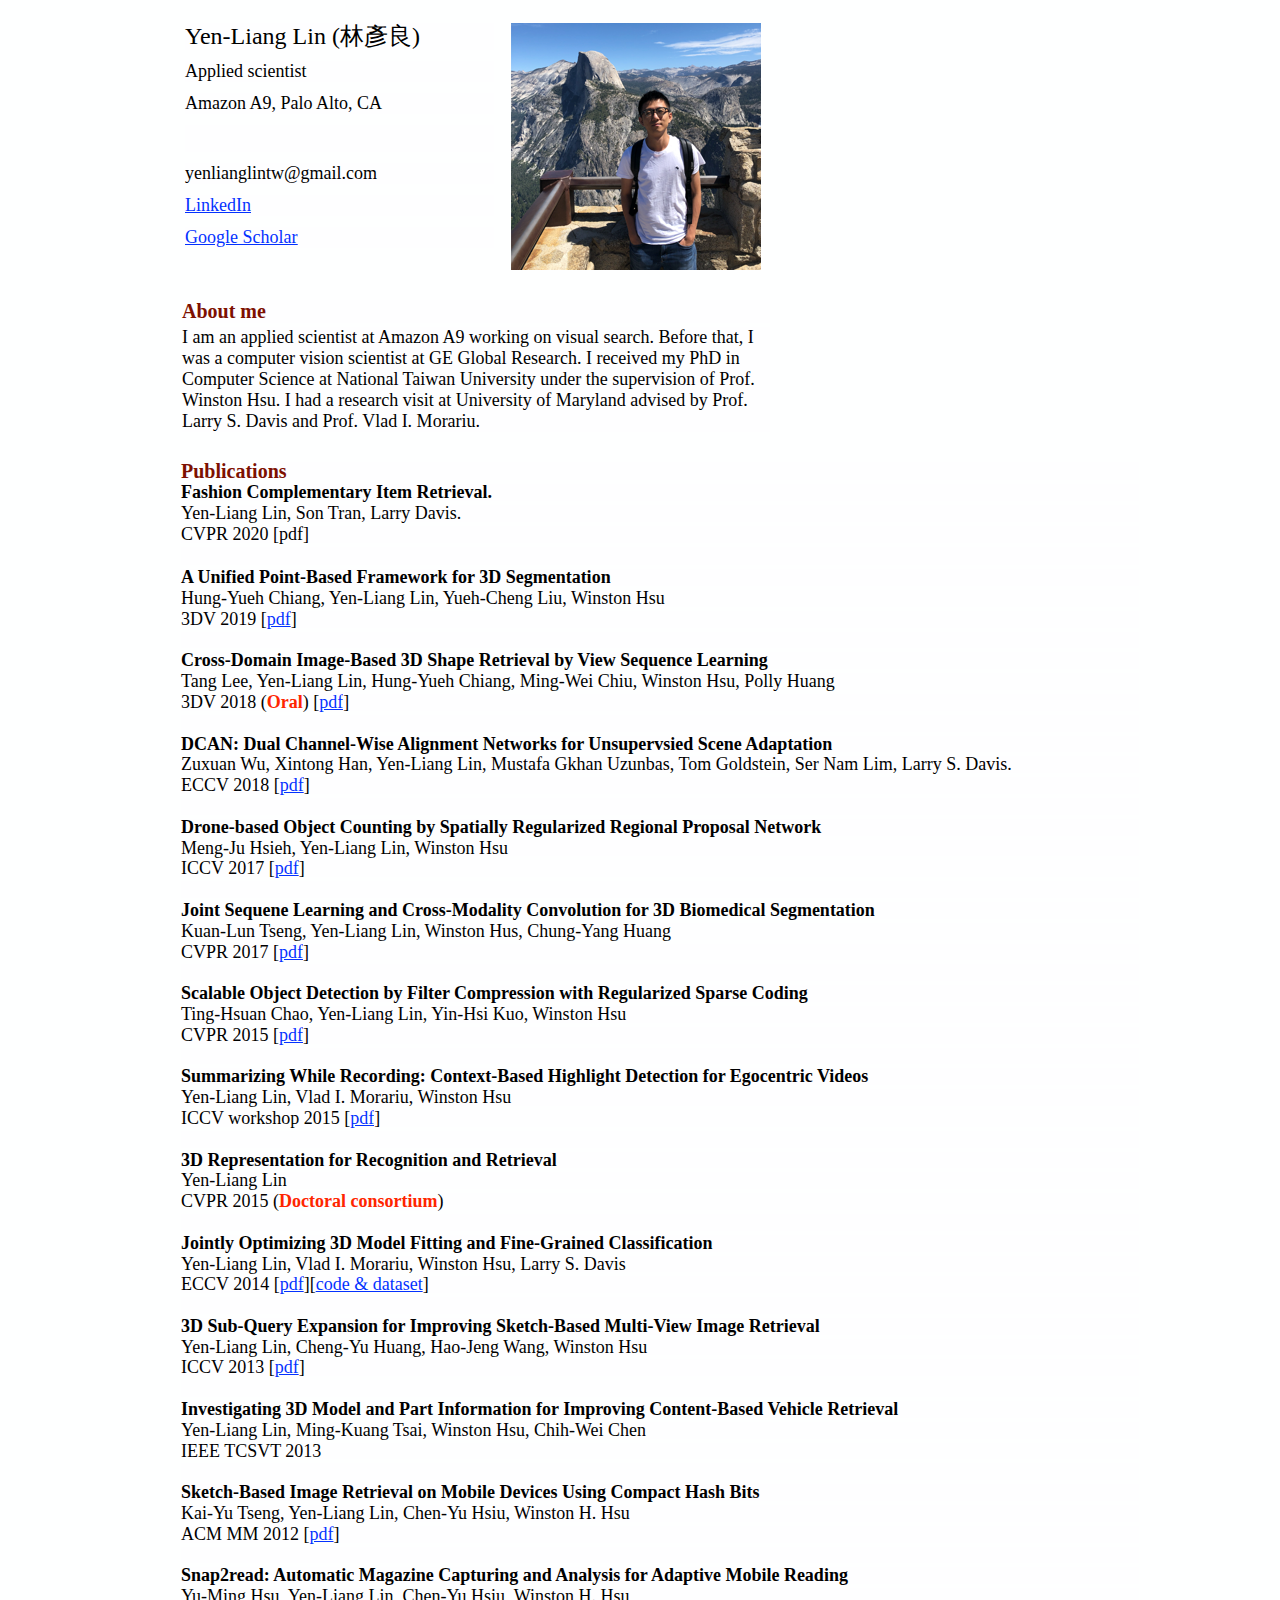
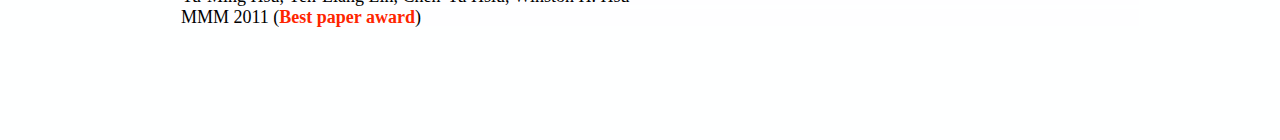
==== commit 43536804: "update" ====
--- a/index.html
+++ b/index.html
@@ -1 +1 @@
-<!DOCTYPE html><html><head><title></title><meta http-equiv="Content-type" content="text/html;charset=UTF-8" /><meta name="viewport" content="width=1000" /><meta name="description" content="" /><meta name="generator" content="EverWeb 2.7.1 (1984)" /><meta name="buildDate" content="Saturday, January 18, 2020" /><link rel="canonical" href="/" /><meta property="og:url" content="/" /><meta property="og:type" content="website" /> <link rel="stylesheet" type="text/css" href="ew_css/textstyles.css" /><link rel="stylesheet" type="text/css" href="ew_css/responsive.css" /><script type="text/javascript" src="ew_js/imageCode.js"></script><style type="text/css">a img {border:0px;}body {background-color: #FEFFFF;margin: 0px auto;}div.container {margin: 0px auto;width: 1000px;height: 1655px;background-color: #FEFFFF;}</style></head><body><div class="container" style="height:1655px"><header><div style="position:relative"><div class="shape_0" style="left:45px;top:23px;width:309px;height:243px;z-index:0;position:absolute;"><p style="line-height:27px;margin-top:0px;margin-bottom:11px;" class="Style1">Yen-Liang Lin (林彥良)</p><p style="line-height:21px;margin-bottom:11px;margin-top:0px;" class="Style2">Applied scientist</p><p style="line-height:21px;margin-bottom:11px;margin-top:0px;" class="Style2">Amazon A9, Palo Alto, CA</p><p style="line-height:27px;margin-bottom:11px;margin-top:0px;" class="Style1"><br /></p><p style="line-height:21px;margin-bottom:11px;margin-top:0px;" class="Style2">yenlianglintw@gmail.com</p><p style="line-height:21px;margin-bottom:11px;margin-top:0px;" class="linkStyle_3"><a href=" https://www.linkedin.com/in/yen-liang-lin-6956b639/" class="linkStyle_6">LinkedIn</a></p><p style="line-height:21px;margin-bottom:11px;margin-top:0px;" class="linkStyle_3"><a href=" https://scholar.google.com/citations?user=F6czwh8AAAAJ" class="linkStyle_6">Google Scholar</a></p></div></div><div style="position:relative"><div class="shape_3" style="left:371px;top:23px;width:250px;height:247px;z-index:3;position:absolute;"><img src="images/home/Screen Shot 2019-12-03 at 12.20.27 AM.png" height="247" width="250" data-src2x="images/home/Screen Shot 2019-12-03 at 12.20.27 AM@2x.png" srcset="images/home/Screen%20Shot%202019-12-03%20at%2012.20.27%20AM.png 1x, images/home/Screen%20Shot%202019-12-03%20at%2012.20.27%20AM@2x.png 2x" /></div></div></header><div class="content" data-minheight="1000"><div style="position:relative"><div class="shape_1" style="left:42px;top:300px;width:588px;height:136px;z-index:1;position:absolute;"><p style="line-height:23px;margin-top:0px;margin-bottom:4px;" class="Style9">About me</p><p style="line-height:21px;margin-bottom:4px;margin-top:0px;" class="Style2">I am an applied scientist at Amazon A9 working on visual search. Before that, I was a computer vision scientist at GE Global Research. I received my PhD in Computer Science at National Taiwan University under the supervision of Prof. Winston Hsu. I had a research visit at University of Maryland advised by Prof. Larry S. Davis and Prof. Vlad I. Morariu.</p></div></div><div style="position:relative"><div class="shape_2" style="left:41px;top:462px;width:958px;height:1093px;z-index:2;position:absolute;"><p style="line-height:18.4px;margin-top:0px;margin-bottom:4px;" class="Style9">Publications</p><p style="line-height:16.8px;margin-bottom:4px;margin-top:0px;" class="Style10">A Unified Point-Based Framework for 3D Segmentation</p><p style="line-height:16.8px;margin-bottom:4px;margin-top:0px;" class="Style2">Hung-Yueh Chiang, Yen-Liang Lin, Yueh-Cheng Liu, Winston Hsu</p><p style="line-height:16.8px;margin-bottom:4px;margin-top:0px;" class="Style2">3DV 2019 [<a href="https://arxiv.org/pdf/1908.00478.pdf" class="linkStyle_40">pdf</a><span class="Style13">]</span></p><p style="line-height:16.8px;margin-bottom:4px;margin-top:0px;" class="Style2"><br /></p><p style="line-height:16.8px;margin-bottom:4px;margin-top:0px;" class="Style10">Cross-Domain Image-Based 3D Shape Retrieval by View Sequence Learning</p><p style="line-height:16.8px;margin-bottom:4px;margin-top:0px;" class="Style2">Tang Lee, Yen-Liang Lin, Hung-Yueh Chiang, Ming-Wei Chiu, Winston Hsu, Polly Huang</p><p style="line-height:16.8px;margin-bottom:4px;margin-top:0px;" class="Style2">3DV 2018 (<span class="Style45">Oral</span><span class="Style13">) [</span><a href="https://www.dropbox.com/s/nnlou1zfc1mlls7/3DV2018.pdf?dl=0" class="linkStyle_40">pdf</a><span class="Style13">]</span></p><p style="line-height:16.8px;margin-bottom:4px;margin-top:0px;" class="Style10"><br /></p><p style="line-height:16.8px;margin-bottom:4px;margin-top:0px;" class="Style10">DCAN: Dual Channel-Wise Alignment Networks for Unsupervsied Scene Adaptation</p><p style="line-height:16.8px;margin-bottom:4px;margin-top:0px;" class="Style2">Zuxuan Wu, Xintong Han, Yen-Liang Lin, Mustafa Gkhan Uzunbas, Tom Goldstein, Ser Nam Lim, Larry S. Davis. </p><p style="line-height:16.8px;margin-bottom:4px;margin-top:0px;" class="Style2">ECCV 2018 [<a href="https://arxiv.org/abs/1804.05827" class="linkStyle_40">pdf</a><span class="Style13">]</span></p><p style="line-height:16.8px;margin-bottom:4px;margin-top:0px;" class="Style2"><br /></p><p style="line-height:16.8px;margin-bottom:4px;margin-top:0px;" class="Style44">Drone-based Object Counting by Spatially Regularized Regional Proposal Network </p><p style="line-height:16.8px;margin-bottom:4px;margin-top:0px;" class="Style2">Meng-Ju Hsieh, Yen-Liang Lin, Winston Hsu</p><p style="line-height:16.8px;margin-bottom:4px;margin-top:0px;" class="Style2">ICCV 2017 [<a href="https://arxiv.org/abs/1707.05972" class="linkStyle_40">pdf</a><span class="Style13">]</span></p><p style="line-height:16.8px;margin-bottom:4px;margin-top:0px;" class="Style2"><br /></p><p style="line-height:16.8px;margin-bottom:4px;margin-top:0px;" class="Style10">Joint Sequene Learning and Cross-Modality Convolution for 3D Biomedical Segmentation</p><p style="line-height:16.8px;margin-bottom:4px;margin-top:0px;" class="Style2">Kuan-Lun Tseng, Yen-Liang Lin, Winston Hus, Chung-Yang Huang</p><p style="line-height:16.8px;margin-bottom:4px;margin-top:0px;" class="Style2">CVPR 2017 [<a href="https://arxiv.org/abs/1704.07754" class="linkStyle_40">pdf</a><span class="Style13">]</span></p><p style="line-height:16.8px;margin-bottom:4px;margin-top:0px;" class="Style2"><br /></p><p style="line-height:16.8px;margin-bottom:4px;margin-top:0px;" class="Style44">Scalable Object Detection by Filter Compression with Regularized Sparse Coding</p><p style="line-height:16.8px;margin-bottom:4px;margin-top:0px;" class="Style2">Ting-Hsuan Chao, Yen-Liang Lin, Yin-Hsi Kuo, Winston Hsu</p><p style="line-height:16.8px;margin-bottom:4px;margin-top:0px;" class="Style2">CVPR 2015 [<a href="https://www.dropbox.com/s/hcriw4vyy2vf25d/CVPR15.pdf?dl=0" class="linkStyle_40">pdf</a><span class="Style13">]</span></p><p style="line-height:16.8px;margin-bottom:4px;margin-top:0px;" class="Style2"><br /></p><p style="line-height:16.8px;margin-bottom:4px;margin-top:0px;" class="Style44">Summarizing While Recording: Context-Based Highlight Detection for Egocentric Videos</p><p style="line-height:16.8px;margin-bottom:4px;margin-top:0px;" class="Style2">Yen-Liang Lin, Vlad I. Morariu, Winston Hsu</p><p style="line-height:16.8px;margin-bottom:4px;margin-top:0px;" class="Style2">ICCV workshop 2015 [<a href="https://www.dropbox.com/s/4js6aqiuccoxb6g/ICCVW2015.pdf?dl=0" class="linkStyle_40">pdf</a><span class="Style13">]</span></p><p style="line-height:16.8px;margin-bottom:4px;margin-top:0px;" class="Style2"><br /></p><p style="line-height:16.8px;margin-bottom:4px;margin-top:0px;" class="Style10">3D Representation for Recognition and Retrieval </p><p style="line-height:16.8px;margin-bottom:4px;margin-top:0px;" class="Style2">Yen-Liang Lin</p><p style="line-height:16.8px;margin-bottom:4px;margin-top:0px;" class="Style2">CVPR 2015 (<span class="Style45">Doctoral consortium</span><span class="Style13">)</span></p><p style="line-height:16.8px;margin-bottom:4px;margin-top:0px;" class="Style2"><br /></p><p style="line-height:16.8px;margin-bottom:4px;margin-top:0px;" class="Style10">Jointly Optimizing 3D Model Fitting and Fine-Grained Classification </p><p style="line-height:16.8px;margin-bottom:4px;margin-top:0px;" class="Style2">Yen-Liang Lin, Vlad I. Morariu, Winston Hsu, Larry S. Davis</p><p style="line-height:16.8px;margin-bottom:4px;margin-top:0px;" class="Style2">ECCV 2014 [<a href="https://www.dropbox.com/s/t11civqnb8nfrx9/ECCV14.pdf?dl=0" class="linkStyle_40">pdf</a><span class="Style13">][</span><a href="https://www.dropbox.com/s/v88mgwp9wnx8h2a/FG3DCar.zip?dl=0" class="linkStyle_40">code & dataset</a><span class="Style13">]</span></p><p style="line-height:16.8px;margin-bottom:4px;margin-top:0px;" class="Style44"><br /></p><p style="line-height:16.8px;margin-bottom:4px;margin-top:0px;" class="Style44">3D Sub-Query Expansion for Improving Sketch-Based Multi-View Image Retrieval </p><p style="line-height:16.8px;margin-bottom:4px;margin-top:0px;" class="Style2">Yen-Liang Lin, Cheng-Yu Huang, Hao-Jeng Wang, Winston Hsu</p><p style="line-height:16.8px;margin-bottom:4px;margin-top:0px;" class="Style2">ICCV 2013 [<a href="https://www.dropbox.com/s/031wt6kq3ur2a2p/ICCV13.pdf?dl=0" class="linkStyle_40">pdf</a><span class="Style13">]</span></p><p style="line-height:16.8px;margin-bottom:4px;margin-top:0px;" class="Style2"><br /></p><p style="line-height:16.8px;margin-bottom:4px;margin-top:0px;" class="Style44">Investigating 3D Model and Part Information for Improving Content-Based Vehicle Retrieval </p><p style="line-height:16.8px;margin-bottom:4px;margin-top:0px;" class="Style2">Yen-Liang Lin, Ming-Kuang Tsai, Winston Hsu, Chih-Wei Chen</p><p style="line-height:16.8px;margin-bottom:4px;margin-top:0px;" class="Style2">IEEE TCSVT 2013</p><p style="line-height:16.8px;margin-bottom:4px;margin-top:0px;" class="Style2"><br /></p><p style="line-height:16.8px;margin-bottom:4px;margin-top:0px;" class="Style44">Sketch-Based Image Retrieval on Mobile Devices Using Compact Hash Bits</p><p style="line-height:16.8px;margin-bottom:4px;margin-top:0px;" class="Style2">Kai-Yu Tseng, Yen-Liang Lin, Chen-Yu Hsiu, Winston H. Hsu</p><p style="line-height:16.8px;margin-bottom:4px;margin-top:0px;" class="Style2">ACM MM 2012 [<a href="https://www.dropbox.com/s/m2f8jaxwjgovggo/MM2012.pdf?dl=0" class="linkStyle_40">pdf</a><span class="Style13">]</span></p><p style="line-height:16.8px;margin-bottom:4px;margin-top:0px;" class="Style2"><br /></p><p style="line-height:16.8px;margin-bottom:4px;margin-top:0px;" class="Style44">Snap2read: Automatic Magazine Capturing and Analysis for Adaptive Mobile Reading</p><p style="line-height:16.8px;margin-bottom:4px;margin-top:0px;" class="Style2">Yu-Ming Hsu, Yen-Liang Lin, Chen-Yu Hsiu, Winston H. Hsu</p><p style="line-height:16.8px;margin-bottom:4px;margin-top:0px;" class="Style2">MMM 2011 (<span class="Style45">Best paper award</span><span class="Style13">)</span></p></div></div></div><footer data-top='1555' data-height='100'></footer></div></body></html>+<!DOCTYPE html><html><head><title></title><meta http-equiv="Content-type" content="text/html;charset=UTF-8" /><meta name="viewport" content="width=1000" /><meta name="description" content="" /><meta name="generator" content="EverWeb 2.7.1 (1984)" /><meta name="buildDate" content="Tuesday, February 25, 2020" /><link rel="canonical" href="/" /><meta property="og:url" content="/" /><meta property="og:type" content="website" /> <link rel="stylesheet" type="text/css" href="ew_css/textstyles.css" /><link rel="stylesheet" type="text/css" href="ew_css/responsive.css" /><script type="text/javascript" src="ew_js/imageCode.js"></script><style type="text/css">a img {border:0px;}body {background-color: #FEFFFF;margin: 0px auto;}div.container {margin: 0px auto;width: 1000px;height: 1740px;background-color: #FEFFFF;}</style></head><body><div class="container" style="height:1740px"><header><div style="position:relative"><div class="shape_0" style="left:45px;top:23px;width:309px;height:243px;z-index:0;position:absolute;"><p style="line-height:27px;margin-top:0px;margin-bottom:11px;" class="Style1">Yen-Liang Lin (林彥良)</p><p style="line-height:21px;margin-bottom:11px;margin-top:0px;" class="Style2">Applied scientist</p><p style="line-height:21px;margin-bottom:11px;margin-top:0px;" class="Style2">Amazon A9, Palo Alto, CA</p><p style="line-height:27px;margin-bottom:11px;margin-top:0px;" class="Style1"><br /></p><p style="line-height:21px;margin-bottom:11px;margin-top:0px;" class="Style2">yenlianglintw@gmail.com</p><p style="line-height:21px;margin-bottom:11px;margin-top:0px;" class="linkStyle_3"><a href=" https://www.linkedin.com/in/yen-liang-lin-6956b639/" class="linkStyle_6">LinkedIn</a></p><p style="line-height:21px;margin-bottom:11px;margin-top:0px;" class="linkStyle_3"><a href=" https://scholar.google.com/citations?user=F6czwh8AAAAJ" class="linkStyle_6">Google Scholar</a></p></div></div><div style="position:relative"><div class="shape_3" style="left:371px;top:23px;width:250px;height:247px;z-index:3;position:absolute;"><img src="images/home/Screen Shot 2019-12-03 at 12.20.27 AM.png" height="247" width="250" data-src2x="images/home/Screen Shot 2019-12-03 at 12.20.27 AM@2x.png" srcset="images/home/Screen%20Shot%202019-12-03%20at%2012.20.27%20AM.png 1x, images/home/Screen%20Shot%202019-12-03%20at%2012.20.27%20AM@2x.png 2x" /></div></div></header><div class="content" data-minheight="1000"><div style="position:relative"><div class="shape_1" style="left:42px;top:300px;width:588px;height:136px;z-index:1;position:absolute;"><p style="line-height:23px;margin-top:0px;margin-bottom:4px;" class="Style9">About me</p><p style="line-height:21px;margin-bottom:4px;margin-top:0px;" class="Style2">I am an applied scientist at Amazon A9 working on visual search. Before that, I was a computer vision scientist at GE Global Research. I received my PhD in Computer Science at National Taiwan University under the supervision of Prof. Winston Hsu. I had a research visit at University of Maryland advised by Prof. Larry S. Davis and Prof. Vlad I. Morariu.</p></div></div><div style="position:relative"><div class="shape_2" style="left:41px;top:462px;width:958px;height:1178px;z-index:2;position:absolute;"><p style="line-height:18.4px;margin-top:0px;margin-bottom:4px;" class="Style9">Publications</p><p style="line-height:16.8px;margin-bottom:4px;margin-top:0px;" class="Style10">Fashion Complementary Item Retrieval. </p><p style="line-height:16.8px;margin-bottom:4px;margin-top:0px;" class="Style2">Yen-Liang Lin, Son Tran, Larry Davis. </p><p style="line-height:16.8px;margin-bottom:4px;margin-top:0px;" class="Style2">CVPR 2020 [pdf]</p><p style="line-height:18.4px;margin-bottom:4px;margin-top:0px;" class="Style9"><br /></p><p style="line-height:16.8px;margin-bottom:4px;margin-top:0px;" class="Style10">A Unified Point-Based Framework for 3D Segmentation</p><p style="line-height:16.8px;margin-bottom:4px;margin-top:0px;" class="Style2">Hung-Yueh Chiang, Yen-Liang Lin, Yueh-Cheng Liu, Winston Hsu</p><p style="line-height:16.8px;margin-bottom:4px;margin-top:0px;" class="Style2">3DV 2019 [<a href="https://arxiv.org/pdf/1908.00478.pdf" class="linkStyle_40">pdf</a><span class="Style13">]</span></p><p style="line-height:16.8px;margin-bottom:4px;margin-top:0px;" class="Style2"><br /></p><p style="line-height:16.8px;margin-bottom:4px;margin-top:0px;" class="Style10">Cross-Domain Image-Based 3D Shape Retrieval by View Sequence Learning</p><p style="line-height:16.8px;margin-bottom:4px;margin-top:0px;" class="Style2">Tang Lee, Yen-Liang Lin, Hung-Yueh Chiang, Ming-Wei Chiu, Winston Hsu, Polly Huang</p><p style="line-height:16.8px;margin-bottom:4px;margin-top:0px;" class="Style2">3DV 2018 (<span class="Style45">Oral</span><span class="Style13">) [</span><a href="https://www.dropbox.com/s/nnlou1zfc1mlls7/3DV2018.pdf?dl=0" class="linkStyle_40">pdf</a><span class="Style13">]</span></p><p style="line-height:16.8px;margin-bottom:4px;margin-top:0px;" class="Style10"><br /></p><p style="line-height:16.8px;margin-bottom:4px;margin-top:0px;" class="Style10">DCAN: Dual Channel-Wise Alignment Networks for Unsupervsied Scene Adaptation</p><p style="line-height:16.8px;margin-bottom:4px;margin-top:0px;" class="Style2">Zuxuan Wu, Xintong Han, Yen-Liang Lin, Mustafa Gkhan Uzunbas, Tom Goldstein, Ser Nam Lim, Larry S. Davis. </p><p style="line-height:16.8px;margin-bottom:4px;margin-top:0px;" class="Style2">ECCV 2018 [<a href="https://arxiv.org/abs/1804.05827" class="linkStyle_40">pdf</a><span class="Style13">]</span></p><p style="line-height:16.8px;margin-bottom:4px;margin-top:0px;" class="Style2"><br /></p><p style="line-height:16.8px;margin-bottom:4px;margin-top:0px;" class="Style44">Drone-based Object Counting by Spatially Regularized Regional Proposal Network </p><p style="line-height:16.8px;margin-bottom:4px;margin-top:0px;" class="Style2">Meng-Ju Hsieh, Yen-Liang Lin, Winston Hsu</p><p style="line-height:16.8px;margin-bottom:4px;margin-top:0px;" class="Style2">ICCV 2017 [<a href="https://arxiv.org/abs/1707.05972" class="linkStyle_40">pdf</a><span class="Style13">]</span></p><p style="line-height:16.8px;margin-bottom:4px;margin-top:0px;" class="Style2"><br /></p><p style="line-height:16.8px;margin-bottom:4px;margin-top:0px;" class="Style10">Joint Sequene Learning and Cross-Modality Convolution for 3D Biomedical Segmentation</p><p style="line-height:16.8px;margin-bottom:4px;margin-top:0px;" class="Style2">Kuan-Lun Tseng, Yen-Liang Lin, Winston Hus, Chung-Yang Huang</p><p style="line-height:16.8px;margin-bottom:4px;margin-top:0px;" class="Style2">CVPR 2017 [<a href="https://arxiv.org/abs/1704.07754" class="linkStyle_40">pdf</a><span class="Style13">]</span></p><p style="line-height:16.8px;margin-bottom:4px;margin-top:0px;" class="Style2"><br /></p><p style="line-height:16.8px;margin-bottom:4px;margin-top:0px;" class="Style44">Scalable Object Detection by Filter Compression with Regularized Sparse Coding</p><p style="line-height:16.8px;margin-bottom:4px;margin-top:0px;" class="Style2">Ting-Hsuan Chao, Yen-Liang Lin, Yin-Hsi Kuo, Winston Hsu</p><p style="line-height:16.8px;margin-bottom:4px;margin-top:0px;" class="Style2">CVPR 2015 [<a href="https://www.dropbox.com/s/hcriw4vyy2vf25d/CVPR15.pdf?dl=0" class="linkStyle_40">pdf</a><span class="Style13">]</span></p><p style="line-height:16.8px;margin-bottom:4px;margin-top:0px;" class="Style2"><br /></p><p style="line-height:16.8px;margin-bottom:4px;margin-top:0px;" class="Style44">Summarizing While Recording: Context-Based Highlight Detection for Egocentric Videos</p><p style="line-height:16.8px;margin-bottom:4px;margin-top:0px;" class="Style2">Yen-Liang Lin, Vlad I. Morariu, Winston Hsu</p><p style="line-height:16.8px;margin-bottom:4px;margin-top:0px;" class="Style2">ICCV workshop 2015 [<a href="https://www.dropbox.com/s/4js6aqiuccoxb6g/ICCVW2015.pdf?dl=0" class="linkStyle_40">pdf</a><span class="Style13">]</span></p><p style="line-height:16.8px;margin-bottom:4px;margin-top:0px;" class="Style2"><br /></p><p style="line-height:16.8px;margin-bottom:4px;margin-top:0px;" class="Style10">3D Representation for Recognition and Retrieval </p><p style="line-height:16.8px;margin-bottom:4px;margin-top:0px;" class="Style2">Yen-Liang Lin</p><p style="line-height:16.8px;margin-bottom:4px;margin-top:0px;" class="Style2">CVPR 2015 (<span class="Style45">Doctoral consortium</span><span class="Style13">)</span></p><p style="line-height:16.8px;margin-bottom:4px;margin-top:0px;" class="Style2"><br /></p><p style="line-height:16.8px;margin-bottom:4px;margin-top:0px;" class="Style10">Jointly Optimizing 3D Model Fitting and Fine-Grained Classification </p><p style="line-height:16.8px;margin-bottom:4px;margin-top:0px;" class="Style2">Yen-Liang Lin, Vlad I. Morariu, Winston Hsu, Larry S. Davis</p><p style="line-height:16.8px;margin-bottom:4px;margin-top:0px;" class="Style2">ECCV 2014 [<a href="https://www.dropbox.com/s/t11civqnb8nfrx9/ECCV14.pdf?dl=0" class="linkStyle_40">pdf</a><span class="Style13">][</span><a href="https://www.dropbox.com/s/v88mgwp9wnx8h2a/FG3DCar.zip?dl=0" class="linkStyle_40">code & dataset</a><span class="Style13">]</span></p><p style="line-height:16.8px;margin-bottom:4px;margin-top:0px;" class="Style44"><br /></p><p style="line-height:16.8px;margin-bottom:4px;margin-top:0px;" class="Style44">3D Sub-Query Expansion for Improving Sketch-Based Multi-View Image Retrieval </p><p style="line-height:16.8px;margin-bottom:4px;margin-top:0px;" class="Style2">Yen-Liang Lin, Cheng-Yu Huang, Hao-Jeng Wang, Winston Hsu</p><p style="line-height:16.8px;margin-bottom:4px;margin-top:0px;" class="Style2">ICCV 2013 [<a href="https://www.dropbox.com/s/031wt6kq3ur2a2p/ICCV13.pdf?dl=0" class="linkStyle_40">pdf</a><span class="Style13">]</span></p><p style="line-height:16.8px;margin-bottom:4px;margin-top:0px;" class="Style2"><br /></p><p style="line-height:16.8px;margin-bottom:4px;margin-top:0px;" class="Style44">Investigating 3D Model and Part Information for Improving Content-Based Vehicle Retrieval </p><p style="line-height:16.8px;margin-bottom:4px;margin-top:0px;" class="Style2">Yen-Liang Lin, Ming-Kuang Tsai, Winston Hsu, Chih-Wei Chen</p><p style="line-height:16.8px;margin-bottom:4px;margin-top:0px;" class="Style2">IEEE TCSVT 2013</p><p style="line-height:16.8px;margin-bottom:4px;margin-top:0px;" class="Style2"><br /></p><p style="line-height:16.8px;margin-bottom:4px;margin-top:0px;" class="Style44">Sketch-Based Image Retrieval on Mobile Devices Using Compact Hash Bits</p><p style="line-height:16.8px;margin-bottom:4px;margin-top:0px;" class="Style2">Kai-Yu Tseng, Yen-Liang Lin, Chen-Yu Hsiu, Winston H. Hsu</p><p style="line-height:16.8px;margin-bottom:4px;margin-top:0px;" class="Style2">ACM MM 2012 [<a href="https://www.dropbox.com/s/m2f8jaxwjgovggo/MM2012.pdf?dl=0" class="linkStyle_40">pdf</a><span class="Style13">]</span></p><p style="line-height:16.8px;margin-bottom:4px;margin-top:0px;" class="Style2"><br /></p><p style="line-height:16.8px;margin-bottom:4px;margin-top:0px;" class="Style44">Snap2read: Automatic Magazine Capturing and Analysis for Adaptive Mobile Reading</p><p style="line-height:16.8px;margin-bottom:4px;margin-top:0px;" class="Style2">Yu-Ming Hsu, Yen-Liang Lin, Chen-Yu Hsiu, Winston H. Hsu</p><p style="line-height:16.8px;margin-bottom:4px;margin-top:0px;" class="Style2">MMM 2011 (<span class="Style45">Best paper award</span><span class="Style13">)</span></p></div></div></div><footer data-top='1640' data-height='100'></footer></div></body></html>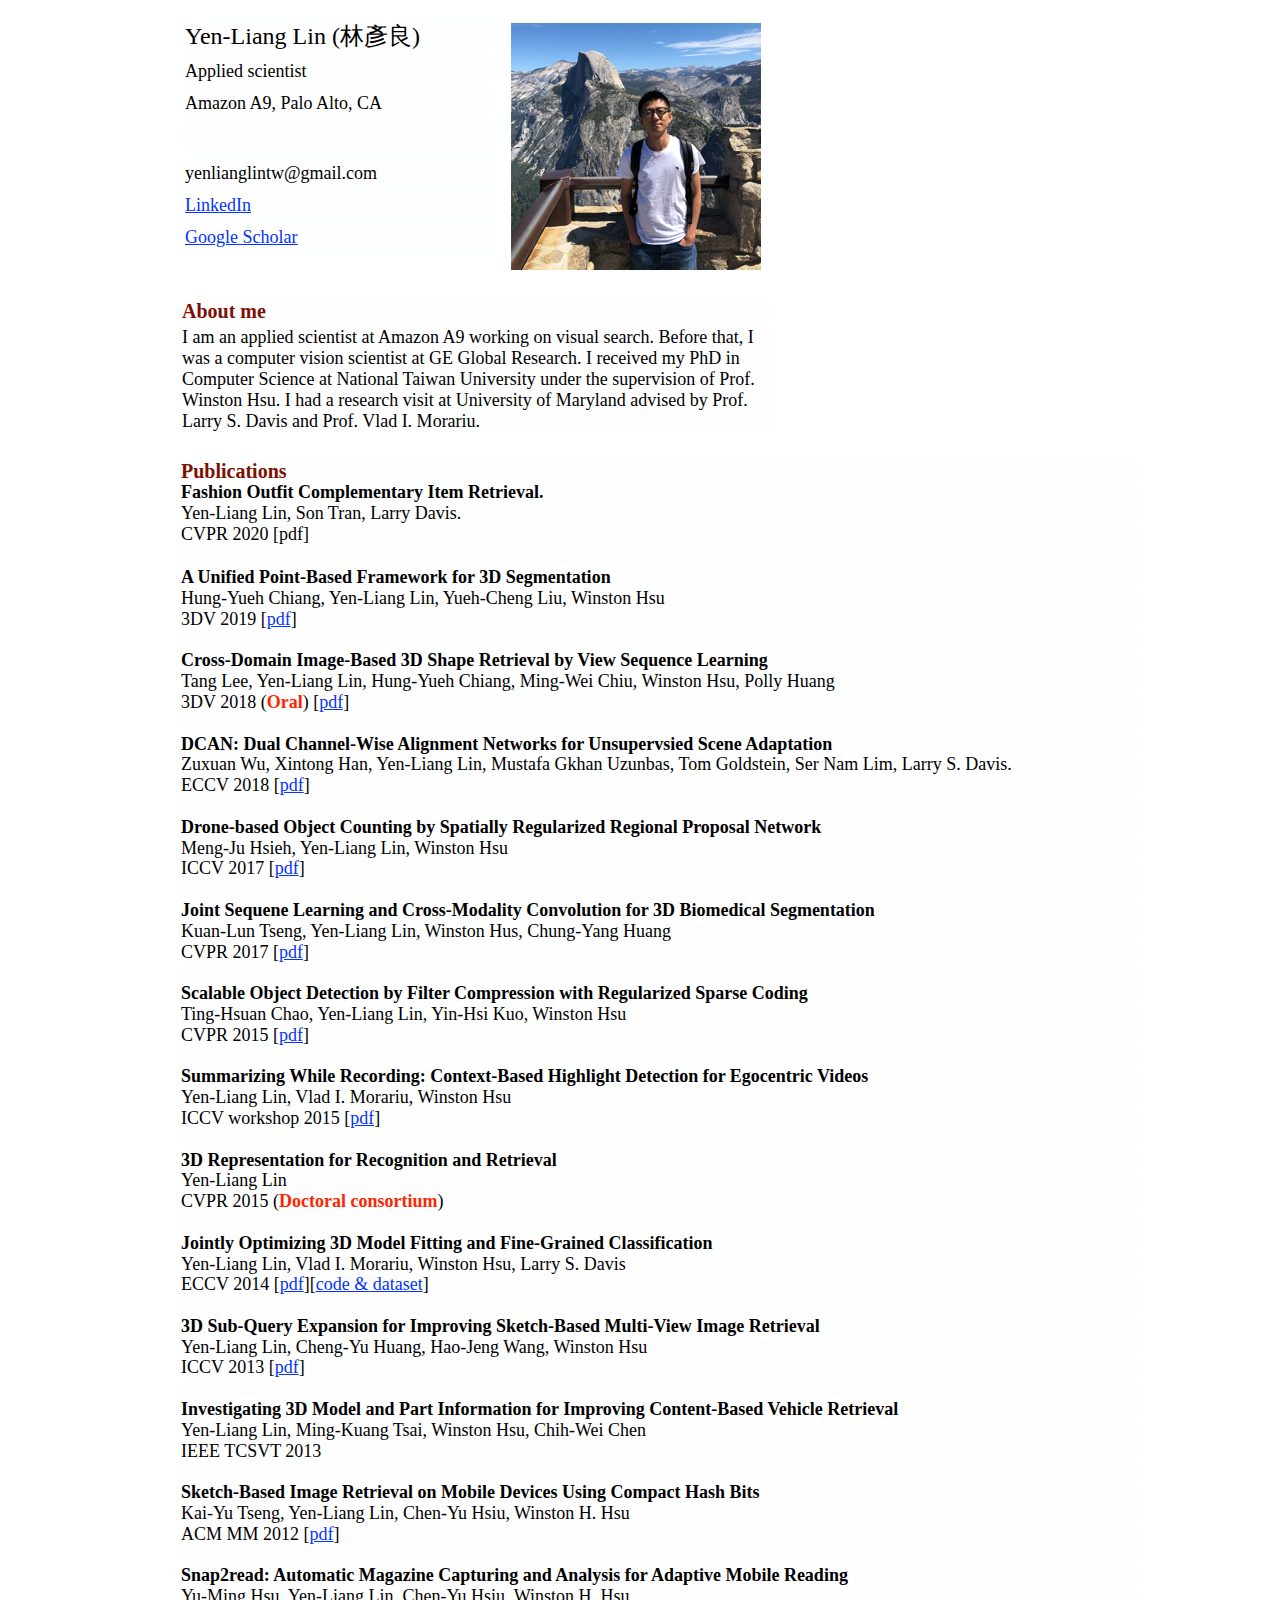
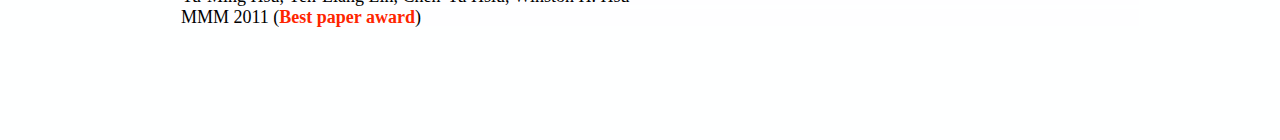
==== commit 71c952d8: "update" ====
--- a/index.html
+++ b/index.html
@@ -1 +1 @@
-<!DOCTYPE html><html><head><title></title><meta http-equiv="Content-type" content="text/html;charset=UTF-8" /><meta name="viewport" content="width=1000" /><meta name="description" content="" /><meta name="generator" content="EverWeb 2.7.1 (1984)" /><meta name="buildDate" content="Tuesday, February 25, 2020" /><link rel="canonical" href="/" /><meta property="og:url" content="/" /><meta property="og:type" content="website" /> <link rel="stylesheet" type="text/css" href="ew_css/textstyles.css" /><link rel="stylesheet" type="text/css" href="ew_css/responsive.css" /><script type="text/javascript" src="ew_js/imageCode.js"></script><style type="text/css">a img {border:0px;}body {background-color: #FEFFFF;margin: 0px auto;}div.container {margin: 0px auto;width: 1000px;height: 1740px;background-color: #FEFFFF;}</style></head><body><div class="container" style="height:1740px"><header><div style="position:relative"><div class="shape_0" style="left:45px;top:23px;width:309px;height:243px;z-index:0;position:absolute;"><p style="line-height:27px;margin-top:0px;margin-bottom:11px;" class="Style1">Yen-Liang Lin (林彥良)</p><p style="line-height:21px;margin-bottom:11px;margin-top:0px;" class="Style2">Applied scientist</p><p style="line-height:21px;margin-bottom:11px;margin-top:0px;" class="Style2">Amazon A9, Palo Alto, CA</p><p style="line-height:27px;margin-bottom:11px;margin-top:0px;" class="Style1"><br /></p><p style="line-height:21px;margin-bottom:11px;margin-top:0px;" class="Style2">yenlianglintw@gmail.com</p><p style="line-height:21px;margin-bottom:11px;margin-top:0px;" class="linkStyle_3"><a href=" https://www.linkedin.com/in/yen-liang-lin-6956b639/" class="linkStyle_6">LinkedIn</a></p><p style="line-height:21px;margin-bottom:11px;margin-top:0px;" class="linkStyle_3"><a href=" https://scholar.google.com/citations?user=F6czwh8AAAAJ" class="linkStyle_6">Google Scholar</a></p></div></div><div style="position:relative"><div class="shape_3" style="left:371px;top:23px;width:250px;height:247px;z-index:3;position:absolute;"><img src="images/home/Screen Shot 2019-12-03 at 12.20.27 AM.png" height="247" width="250" data-src2x="images/home/Screen Shot 2019-12-03 at 12.20.27 AM@2x.png" srcset="images/home/Screen%20Shot%202019-12-03%20at%2012.20.27%20AM.png 1x, images/home/Screen%20Shot%202019-12-03%20at%2012.20.27%20AM@2x.png 2x" /></div></div></header><div class="content" data-minheight="1000"><div style="position:relative"><div class="shape_1" style="left:42px;top:300px;width:588px;height:136px;z-index:1;position:absolute;"><p style="line-height:23px;margin-top:0px;margin-bottom:4px;" class="Style9">About me</p><p style="line-height:21px;margin-bottom:4px;margin-top:0px;" class="Style2">I am an applied scientist at Amazon A9 working on visual search. Before that, I was a computer vision scientist at GE Global Research. I received my PhD in Computer Science at National Taiwan University under the supervision of Prof. Winston Hsu. I had a research visit at University of Maryland advised by Prof. Larry S. Davis and Prof. Vlad I. Morariu.</p></div></div><div style="position:relative"><div class="shape_2" style="left:41px;top:462px;width:958px;height:1178px;z-index:2;position:absolute;"><p style="line-height:18.4px;margin-top:0px;margin-bottom:4px;" class="Style9">Publications</p><p style="line-height:16.8px;margin-bottom:4px;margin-top:0px;" class="Style10">Fashion Complementary Item Retrieval. </p><p style="line-height:16.8px;margin-bottom:4px;margin-top:0px;" class="Style2">Yen-Liang Lin, Son Tran, Larry Davis. </p><p style="line-height:16.8px;margin-bottom:4px;margin-top:0px;" class="Style2">CVPR 2020 [pdf]</p><p style="line-height:18.4px;margin-bottom:4px;margin-top:0px;" class="Style9"><br /></p><p style="line-height:16.8px;margin-bottom:4px;margin-top:0px;" class="Style10">A Unified Point-Based Framework for 3D Segmentation</p><p style="line-height:16.8px;margin-bottom:4px;margin-top:0px;" class="Style2">Hung-Yueh Chiang, Yen-Liang Lin, Yueh-Cheng Liu, Winston Hsu</p><p style="line-height:16.8px;margin-bottom:4px;margin-top:0px;" class="Style2">3DV 2019 [<a href="https://arxiv.org/pdf/1908.00478.pdf" class="linkStyle_40">pdf</a><span class="Style13">]</span></p><p style="line-height:16.8px;margin-bottom:4px;margin-top:0px;" class="Style2"><br /></p><p style="line-height:16.8px;margin-bottom:4px;margin-top:0px;" class="Style10">Cross-Domain Image-Based 3D Shape Retrieval by View Sequence Learning</p><p style="line-height:16.8px;margin-bottom:4px;margin-top:0px;" class="Style2">Tang Lee, Yen-Liang Lin, Hung-Yueh Chiang, Ming-Wei Chiu, Winston Hsu, Polly Huang</p><p style="line-height:16.8px;margin-bottom:4px;margin-top:0px;" class="Style2">3DV 2018 (<span class="Style45">Oral</span><span class="Style13">) [</span><a href="https://www.dropbox.com/s/nnlou1zfc1mlls7/3DV2018.pdf?dl=0" class="linkStyle_40">pdf</a><span class="Style13">]</span></p><p style="line-height:16.8px;margin-bottom:4px;margin-top:0px;" class="Style10"><br /></p><p style="line-height:16.8px;margin-bottom:4px;margin-top:0px;" class="Style10">DCAN: Dual Channel-Wise Alignment Networks for Unsupervsied Scene Adaptation</p><p style="line-height:16.8px;margin-bottom:4px;margin-top:0px;" class="Style2">Zuxuan Wu, Xintong Han, Yen-Liang Lin, Mustafa Gkhan Uzunbas, Tom Goldstein, Ser Nam Lim, Larry S. Davis. </p><p style="line-height:16.8px;margin-bottom:4px;margin-top:0px;" class="Style2">ECCV 2018 [<a href="https://arxiv.org/abs/1804.05827" class="linkStyle_40">pdf</a><span class="Style13">]</span></p><p style="line-height:16.8px;margin-bottom:4px;margin-top:0px;" class="Style2"><br /></p><p style="line-height:16.8px;margin-bottom:4px;margin-top:0px;" class="Style44">Drone-based Object Counting by Spatially Regularized Regional Proposal Network </p><p style="line-height:16.8px;margin-bottom:4px;margin-top:0px;" class="Style2">Meng-Ju Hsieh, Yen-Liang Lin, Winston Hsu</p><p style="line-height:16.8px;margin-bottom:4px;margin-top:0px;" class="Style2">ICCV 2017 [<a href="https://arxiv.org/abs/1707.05972" class="linkStyle_40">pdf</a><span class="Style13">]</span></p><p style="line-height:16.8px;margin-bottom:4px;margin-top:0px;" class="Style2"><br /></p><p style="line-height:16.8px;margin-bottom:4px;margin-top:0px;" class="Style10">Joint Sequene Learning and Cross-Modality Convolution for 3D Biomedical Segmentation</p><p style="line-height:16.8px;margin-bottom:4px;margin-top:0px;" class="Style2">Kuan-Lun Tseng, Yen-Liang Lin, Winston Hus, Chung-Yang Huang</p><p style="line-height:16.8px;margin-bottom:4px;margin-top:0px;" class="Style2">CVPR 2017 [<a href="https://arxiv.org/abs/1704.07754" class="linkStyle_40">pdf</a><span class="Style13">]</span></p><p style="line-height:16.8px;margin-bottom:4px;margin-top:0px;" class="Style2"><br /></p><p style="line-height:16.8px;margin-bottom:4px;margin-top:0px;" class="Style44">Scalable Object Detection by Filter Compression with Regularized Sparse Coding</p><p style="line-height:16.8px;margin-bottom:4px;margin-top:0px;" class="Style2">Ting-Hsuan Chao, Yen-Liang Lin, Yin-Hsi Kuo, Winston Hsu</p><p style="line-height:16.8px;margin-bottom:4px;margin-top:0px;" class="Style2">CVPR 2015 [<a href="https://www.dropbox.com/s/hcriw4vyy2vf25d/CVPR15.pdf?dl=0" class="linkStyle_40">pdf</a><span class="Style13">]</span></p><p style="line-height:16.8px;margin-bottom:4px;margin-top:0px;" class="Style2"><br /></p><p style="line-height:16.8px;margin-bottom:4px;margin-top:0px;" class="Style44">Summarizing While Recording: Context-Based Highlight Detection for Egocentric Videos</p><p style="line-height:16.8px;margin-bottom:4px;margin-top:0px;" class="Style2">Yen-Liang Lin, Vlad I. Morariu, Winston Hsu</p><p style="line-height:16.8px;margin-bottom:4px;margin-top:0px;" class="Style2">ICCV workshop 2015 [<a href="https://www.dropbox.com/s/4js6aqiuccoxb6g/ICCVW2015.pdf?dl=0" class="linkStyle_40">pdf</a><span class="Style13">]</span></p><p style="line-height:16.8px;margin-bottom:4px;margin-top:0px;" class="Style2"><br /></p><p style="line-height:16.8px;margin-bottom:4px;margin-top:0px;" class="Style10">3D Representation for Recognition and Retrieval </p><p style="line-height:16.8px;margin-bottom:4px;margin-top:0px;" class="Style2">Yen-Liang Lin</p><p style="line-height:16.8px;margin-bottom:4px;margin-top:0px;" class="Style2">CVPR 2015 (<span class="Style45">Doctoral consortium</span><span class="Style13">)</span></p><p style="line-height:16.8px;margin-bottom:4px;margin-top:0px;" class="Style2"><br /></p><p style="line-height:16.8px;margin-bottom:4px;margin-top:0px;" class="Style10">Jointly Optimizing 3D Model Fitting and Fine-Grained Classification </p><p style="line-height:16.8px;margin-bottom:4px;margin-top:0px;" class="Style2">Yen-Liang Lin, Vlad I. Morariu, Winston Hsu, Larry S. Davis</p><p style="line-height:16.8px;margin-bottom:4px;margin-top:0px;" class="Style2">ECCV 2014 [<a href="https://www.dropbox.com/s/t11civqnb8nfrx9/ECCV14.pdf?dl=0" class="linkStyle_40">pdf</a><span class="Style13">][</span><a href="https://www.dropbox.com/s/v88mgwp9wnx8h2a/FG3DCar.zip?dl=0" class="linkStyle_40">code & dataset</a><span class="Style13">]</span></p><p style="line-height:16.8px;margin-bottom:4px;margin-top:0px;" class="Style44"><br /></p><p style="line-height:16.8px;margin-bottom:4px;margin-top:0px;" class="Style44">3D Sub-Query Expansion for Improving Sketch-Based Multi-View Image Retrieval </p><p style="line-height:16.8px;margin-bottom:4px;margin-top:0px;" class="Style2">Yen-Liang Lin, Cheng-Yu Huang, Hao-Jeng Wang, Winston Hsu</p><p style="line-height:16.8px;margin-bottom:4px;margin-top:0px;" class="Style2">ICCV 2013 [<a href="https://www.dropbox.com/s/031wt6kq3ur2a2p/ICCV13.pdf?dl=0" class="linkStyle_40">pdf</a><span class="Style13">]</span></p><p style="line-height:16.8px;margin-bottom:4px;margin-top:0px;" class="Style2"><br /></p><p style="line-height:16.8px;margin-bottom:4px;margin-top:0px;" class="Style44">Investigating 3D Model and Part Information for Improving Content-Based Vehicle Retrieval </p><p style="line-height:16.8px;margin-bottom:4px;margin-top:0px;" class="Style2">Yen-Liang Lin, Ming-Kuang Tsai, Winston Hsu, Chih-Wei Chen</p><p style="line-height:16.8px;margin-bottom:4px;margin-top:0px;" class="Style2">IEEE TCSVT 2013</p><p style="line-height:16.8px;margin-bottom:4px;margin-top:0px;" class="Style2"><br /></p><p style="line-height:16.8px;margin-bottom:4px;margin-top:0px;" class="Style44">Sketch-Based Image Retrieval on Mobile Devices Using Compact Hash Bits</p><p style="line-height:16.8px;margin-bottom:4px;margin-top:0px;" class="Style2">Kai-Yu Tseng, Yen-Liang Lin, Chen-Yu Hsiu, Winston H. Hsu</p><p style="line-height:16.8px;margin-bottom:4px;margin-top:0px;" class="Style2">ACM MM 2012 [<a href="https://www.dropbox.com/s/m2f8jaxwjgovggo/MM2012.pdf?dl=0" class="linkStyle_40">pdf</a><span class="Style13">]</span></p><p style="line-height:16.8px;margin-bottom:4px;margin-top:0px;" class="Style2"><br /></p><p style="line-height:16.8px;margin-bottom:4px;margin-top:0px;" class="Style44">Snap2read: Automatic Magazine Capturing and Analysis for Adaptive Mobile Reading</p><p style="line-height:16.8px;margin-bottom:4px;margin-top:0px;" class="Style2">Yu-Ming Hsu, Yen-Liang Lin, Chen-Yu Hsiu, Winston H. Hsu</p><p style="line-height:16.8px;margin-bottom:4px;margin-top:0px;" class="Style2">MMM 2011 (<span class="Style45">Best paper award</span><span class="Style13">)</span></p></div></div></div><footer data-top='1640' data-height='100'></footer></div></body></html>+<!DOCTYPE html><html><head><title></title><meta http-equiv="Content-type" content="text/html;charset=UTF-8" /><meta name="viewport" content="width=1000" /><meta name="description" content="" /><meta name="generator" content="EverWeb 2.7.1 (1984)" /><meta name="buildDate" content="Tuesday, February 25, 2020" /><link rel="canonical" href="/" /><meta property="og:url" content="/" /><meta property="og:type" content="website" /> <link rel="stylesheet" type="text/css" href="ew_css/textstyles.css" /><link rel="stylesheet" type="text/css" href="ew_css/responsive.css" /><script type="text/javascript" src="ew_js/imageCode.js"></script><style type="text/css">a img {border:0px;}body {background-color: #FEFFFF;margin: 0px auto;}div.container {margin: 0px auto;width: 1000px;height: 1740px;background-color: #FEFFFF;}</style></head><body><div class="container" style="height:1740px"><header><div style="position:relative"><div class="shape_0" style="left:45px;top:23px;width:309px;height:243px;z-index:0;position:absolute;"><p style="line-height:27px;margin-top:0px;margin-bottom:11px;" class="Style1">Yen-Liang Lin (林彥良)</p><p style="line-height:21px;margin-bottom:11px;margin-top:0px;" class="Style2">Applied scientist</p><p style="line-height:21px;margin-bottom:11px;margin-top:0px;" class="Style2">Amazon A9, Palo Alto, CA</p><p style="line-height:27px;margin-bottom:11px;margin-top:0px;" class="Style1"><br /></p><p style="line-height:21px;margin-bottom:11px;margin-top:0px;" class="Style2">yenlianglintw@gmail.com</p><p style="line-height:21px;margin-bottom:11px;margin-top:0px;" class="linkStyle_3"><a href=" https://www.linkedin.com/in/yen-liang-lin-6956b639/" class="linkStyle_6">LinkedIn</a></p><p style="line-height:21px;margin-bottom:11px;margin-top:0px;" class="linkStyle_3"><a href=" https://scholar.google.com/citations?user=F6czwh8AAAAJ" class="linkStyle_6">Google Scholar</a></p></div></div><div style="position:relative"><div class="shape_3" style="left:371px;top:23px;width:250px;height:247px;z-index:3;position:absolute;"><img src="images/home/Screen Shot 2019-12-03 at 12.20.27 AM.png" height="247" width="250" data-src2x="images/home/Screen Shot 2019-12-03 at 12.20.27 AM@2x.png" srcset="images/home/Screen%20Shot%202019-12-03%20at%2012.20.27%20AM.png 1x, images/home/Screen%20Shot%202019-12-03%20at%2012.20.27%20AM@2x.png 2x" /></div></div></header><div class="content" data-minheight="1000"><div style="position:relative"><div class="shape_1" style="left:42px;top:300px;width:588px;height:136px;z-index:1;position:absolute;"><p style="line-height:23px;margin-top:0px;margin-bottom:4px;" class="Style9">About me</p><p style="line-height:21px;margin-bottom:4px;margin-top:0px;" class="Style2">I am an applied scientist at Amazon A9 working on visual search. Before that, I was a computer vision scientist at GE Global Research. I received my PhD in Computer Science at National Taiwan University under the supervision of Prof. Winston Hsu. I had a research visit at University of Maryland advised by Prof. Larry S. Davis and Prof. Vlad I. Morariu.</p></div></div><div style="position:relative"><div class="shape_2" style="left:41px;top:462px;width:958px;height:1178px;z-index:2;position:absolute;"><p style="line-height:18.4px;margin-top:0px;margin-bottom:4px;" class="Style9">Publications</p><p style="line-height:16.8px;margin-bottom:4px;margin-top:0px;" class="Style10">Fashion Outfit Complementary Item Retrieval. </p><p style="line-height:16.8px;margin-bottom:4px;margin-top:0px;" class="Style2">Yen-Liang Lin, Son Tran, Larry Davis. </p><p style="line-height:16.8px;margin-bottom:4px;margin-top:0px;" class="Style2">CVPR 2020 [pdf]</p><p style="line-height:18.4px;margin-bottom:4px;margin-top:0px;" class="Style9"><br /></p><p style="line-height:16.8px;margin-bottom:4px;margin-top:0px;" class="Style10">A Unified Point-Based Framework for 3D Segmentation</p><p style="line-height:16.8px;margin-bottom:4px;margin-top:0px;" class="Style2">Hung-Yueh Chiang, Yen-Liang Lin, Yueh-Cheng Liu, Winston Hsu</p><p style="line-height:16.8px;margin-bottom:4px;margin-top:0px;" class="Style2">3DV 2019 [<a href="https://arxiv.org/pdf/1908.00478.pdf" class="linkStyle_40">pdf</a><span class="Style13">]</span></p><p style="line-height:16.8px;margin-bottom:4px;margin-top:0px;" class="Style2"><br /></p><p style="line-height:16.8px;margin-bottom:4px;margin-top:0px;" class="Style10">Cross-Domain Image-Based 3D Shape Retrieval by View Sequence Learning</p><p style="line-height:16.8px;margin-bottom:4px;margin-top:0px;" class="Style2">Tang Lee, Yen-Liang Lin, Hung-Yueh Chiang, Ming-Wei Chiu, Winston Hsu, Polly Huang</p><p style="line-height:16.8px;margin-bottom:4px;margin-top:0px;" class="Style2">3DV 2018 (<span class="Style45">Oral</span><span class="Style13">) [</span><a href="https://www.dropbox.com/s/nnlou1zfc1mlls7/3DV2018.pdf?dl=0" class="linkStyle_40">pdf</a><span class="Style13">]</span></p><p style="line-height:16.8px;margin-bottom:4px;margin-top:0px;" class="Style10"><br /></p><p style="line-height:16.8px;margin-bottom:4px;margin-top:0px;" class="Style10">DCAN: Dual Channel-Wise Alignment Networks for Unsupervsied Scene Adaptation</p><p style="line-height:16.8px;margin-bottom:4px;margin-top:0px;" class="Style2">Zuxuan Wu, Xintong Han, Yen-Liang Lin, Mustafa Gkhan Uzunbas, Tom Goldstein, Ser Nam Lim, Larry S. Davis. </p><p style="line-height:16.8px;margin-bottom:4px;margin-top:0px;" class="Style2">ECCV 2018 [<a href="https://arxiv.org/abs/1804.05827" class="linkStyle_40">pdf</a><span class="Style13">]</span></p><p style="line-height:16.8px;margin-bottom:4px;margin-top:0px;" class="Style2"><br /></p><p style="line-height:16.8px;margin-bottom:4px;margin-top:0px;" class="Style44">Drone-based Object Counting by Spatially Regularized Regional Proposal Network </p><p style="line-height:16.8px;margin-bottom:4px;margin-top:0px;" class="Style2">Meng-Ju Hsieh, Yen-Liang Lin, Winston Hsu</p><p style="line-height:16.8px;margin-bottom:4px;margin-top:0px;" class="Style2">ICCV 2017 [<a href="https://arxiv.org/abs/1707.05972" class="linkStyle_40">pdf</a><span class="Style13">]</span></p><p style="line-height:16.8px;margin-bottom:4px;margin-top:0px;" class="Style2"><br /></p><p style="line-height:16.8px;margin-bottom:4px;margin-top:0px;" class="Style10">Joint Sequene Learning and Cross-Modality Convolution for 3D Biomedical Segmentation</p><p style="line-height:16.8px;margin-bottom:4px;margin-top:0px;" class="Style2">Kuan-Lun Tseng, Yen-Liang Lin, Winston Hus, Chung-Yang Huang</p><p style="line-height:16.8px;margin-bottom:4px;margin-top:0px;" class="Style2">CVPR 2017 [<a href="https://arxiv.org/abs/1704.07754" class="linkStyle_40">pdf</a><span class="Style13">]</span></p><p style="line-height:16.8px;margin-bottom:4px;margin-top:0px;" class="Style2"><br /></p><p style="line-height:16.8px;margin-bottom:4px;margin-top:0px;" class="Style44">Scalable Object Detection by Filter Compression with Regularized Sparse Coding</p><p style="line-height:16.8px;margin-bottom:4px;margin-top:0px;" class="Style2">Ting-Hsuan Chao, Yen-Liang Lin, Yin-Hsi Kuo, Winston Hsu</p><p style="line-height:16.8px;margin-bottom:4px;margin-top:0px;" class="Style2">CVPR 2015 [<a href="https://www.dropbox.com/s/hcriw4vyy2vf25d/CVPR15.pdf?dl=0" class="linkStyle_40">pdf</a><span class="Style13">]</span></p><p style="line-height:16.8px;margin-bottom:4px;margin-top:0px;" class="Style2"><br /></p><p style="line-height:16.8px;margin-bottom:4px;margin-top:0px;" class="Style44">Summarizing While Recording: Context-Based Highlight Detection for Egocentric Videos</p><p style="line-height:16.8px;margin-bottom:4px;margin-top:0px;" class="Style2">Yen-Liang Lin, Vlad I. Morariu, Winston Hsu</p><p style="line-height:16.8px;margin-bottom:4px;margin-top:0px;" class="Style2">ICCV workshop 2015 [<a href="https://www.dropbox.com/s/4js6aqiuccoxb6g/ICCVW2015.pdf?dl=0" class="linkStyle_40">pdf</a><span class="Style13">]</span></p><p style="line-height:16.8px;margin-bottom:4px;margin-top:0px;" class="Style2"><br /></p><p style="line-height:16.8px;margin-bottom:4px;margin-top:0px;" class="Style10">3D Representation for Recognition and Retrieval </p><p style="line-height:16.8px;margin-bottom:4px;margin-top:0px;" class="Style2">Yen-Liang Lin</p><p style="line-height:16.8px;margin-bottom:4px;margin-top:0px;" class="Style2">CVPR 2015 (<span class="Style45">Doctoral consortium</span><span class="Style13">)</span></p><p style="line-height:16.8px;margin-bottom:4px;margin-top:0px;" class="Style2"><br /></p><p style="line-height:16.8px;margin-bottom:4px;margin-top:0px;" class="Style10">Jointly Optimizing 3D Model Fitting and Fine-Grained Classification </p><p style="line-height:16.8px;margin-bottom:4px;margin-top:0px;" class="Style2">Yen-Liang Lin, Vlad I. Morariu, Winston Hsu, Larry S. Davis</p><p style="line-height:16.8px;margin-bottom:4px;margin-top:0px;" class="Style2">ECCV 2014 [<a href="https://www.dropbox.com/s/t11civqnb8nfrx9/ECCV14.pdf?dl=0" class="linkStyle_40">pdf</a><span class="Style13">][</span><a href="https://www.dropbox.com/s/v88mgwp9wnx8h2a/FG3DCar.zip?dl=0" class="linkStyle_40">code & dataset</a><span class="Style13">]</span></p><p style="line-height:16.8px;margin-bottom:4px;margin-top:0px;" class="Style44"><br /></p><p style="line-height:16.8px;margin-bottom:4px;margin-top:0px;" class="Style44">3D Sub-Query Expansion for Improving Sketch-Based Multi-View Image Retrieval </p><p style="line-height:16.8px;margin-bottom:4px;margin-top:0px;" class="Style2">Yen-Liang Lin, Cheng-Yu Huang, Hao-Jeng Wang, Winston Hsu</p><p style="line-height:16.8px;margin-bottom:4px;margin-top:0px;" class="Style2">ICCV 2013 [<a href="https://www.dropbox.com/s/031wt6kq3ur2a2p/ICCV13.pdf?dl=0" class="linkStyle_40">pdf</a><span class="Style13">]</span></p><p style="line-height:16.8px;margin-bottom:4px;margin-top:0px;" class="Style2"><br /></p><p style="line-height:16.8px;margin-bottom:4px;margin-top:0px;" class="Style44">Investigating 3D Model and Part Information for Improving Content-Based Vehicle Retrieval </p><p style="line-height:16.8px;margin-bottom:4px;margin-top:0px;" class="Style2">Yen-Liang Lin, Ming-Kuang Tsai, Winston Hsu, Chih-Wei Chen</p><p style="line-height:16.8px;margin-bottom:4px;margin-top:0px;" class="Style2">IEEE TCSVT 2013</p><p style="line-height:16.8px;margin-bottom:4px;margin-top:0px;" class="Style2"><br /></p><p style="line-height:16.8px;margin-bottom:4px;margin-top:0px;" class="Style44">Sketch-Based Image Retrieval on Mobile Devices Using Compact Hash Bits</p><p style="line-height:16.8px;margin-bottom:4px;margin-top:0px;" class="Style2">Kai-Yu Tseng, Yen-Liang Lin, Chen-Yu Hsiu, Winston H. Hsu</p><p style="line-height:16.8px;margin-bottom:4px;margin-top:0px;" class="Style2">ACM MM 2012 [<a href="https://www.dropbox.com/s/m2f8jaxwjgovggo/MM2012.pdf?dl=0" class="linkStyle_40">pdf</a><span class="Style13">]</span></p><p style="line-height:16.8px;margin-bottom:4px;margin-top:0px;" class="Style2"><br /></p><p style="line-height:16.8px;margin-bottom:4px;margin-top:0px;" class="Style44">Snap2read: Automatic Magazine Capturing and Analysis for Adaptive Mobile Reading</p><p style="line-height:16.8px;margin-bottom:4px;margin-top:0px;" class="Style2">Yu-Ming Hsu, Yen-Liang Lin, Chen-Yu Hsiu, Winston H. Hsu</p><p style="line-height:16.8px;margin-bottom:4px;margin-top:0px;" class="Style2">MMM 2011 (<span class="Style45">Best paper award</span><span class="Style13">)</span></p></div></div></div><footer data-top='1640' data-height='100'></footer></div></body></html>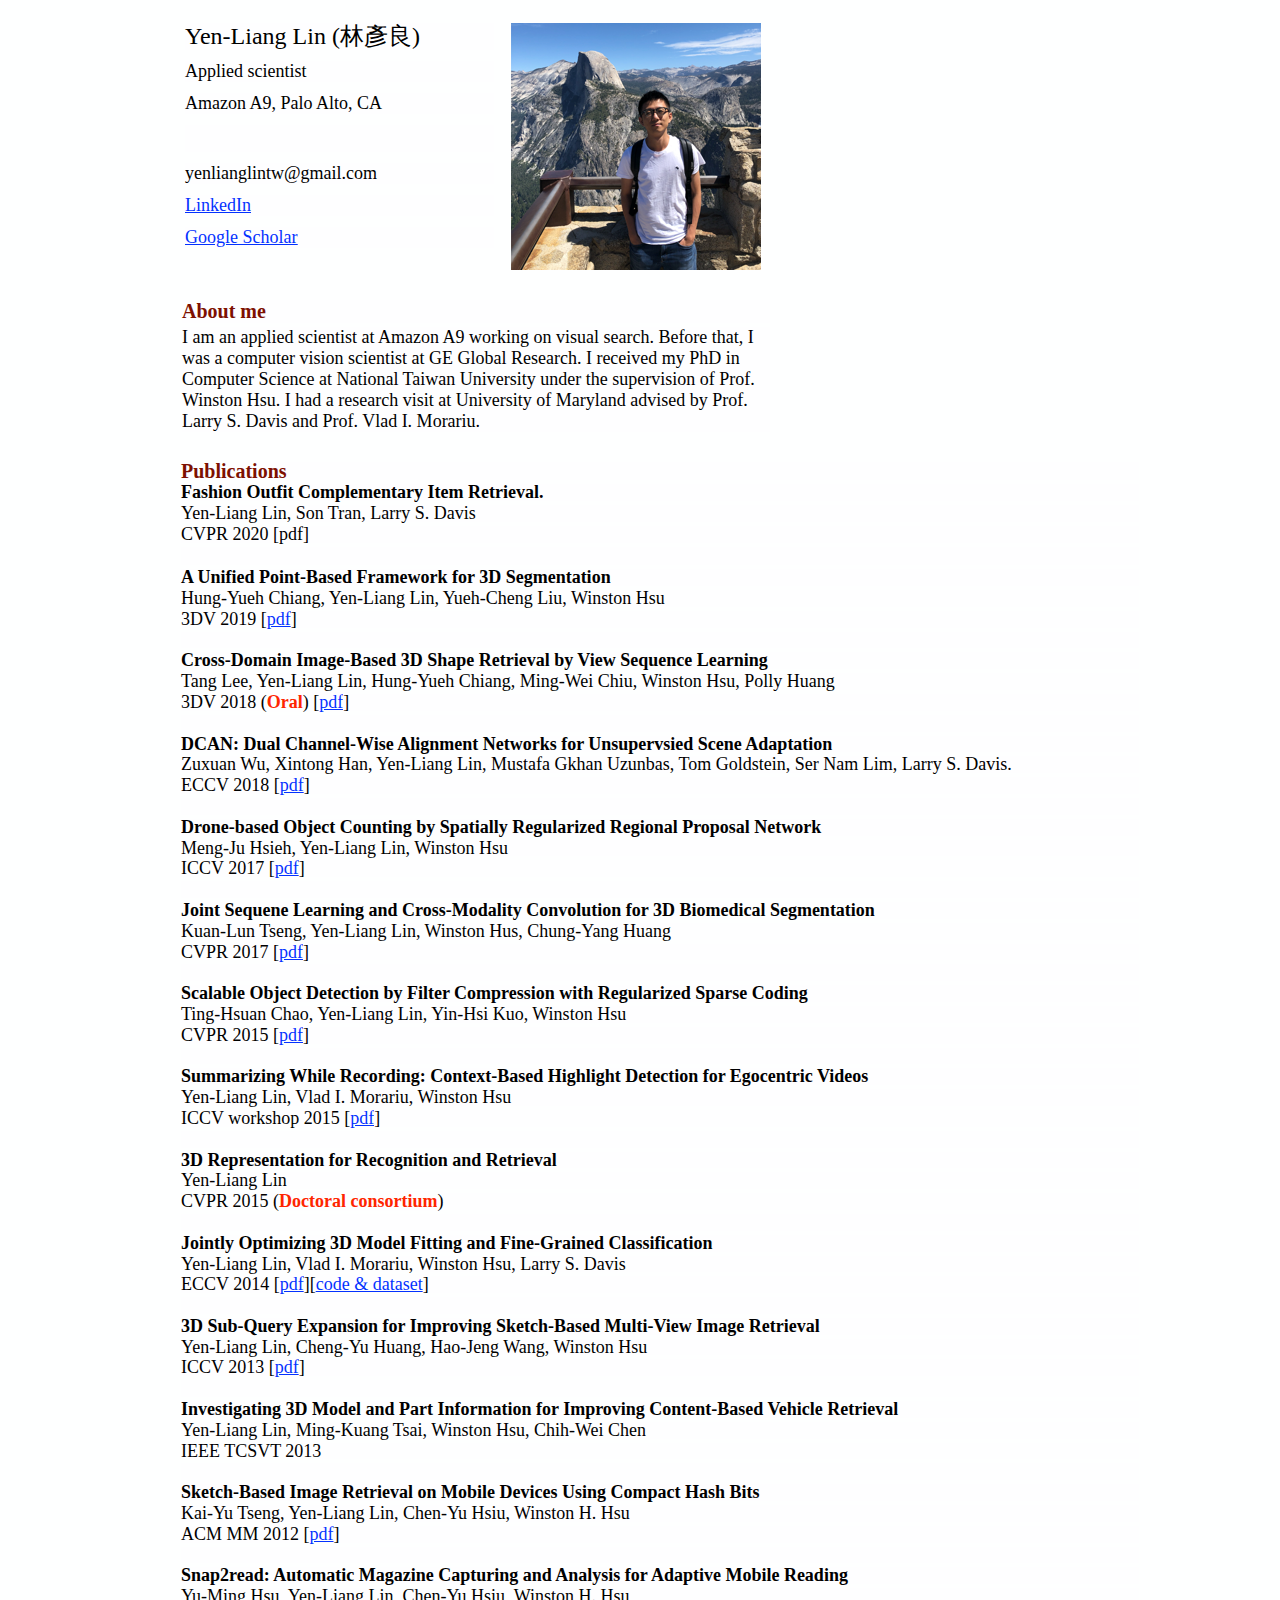
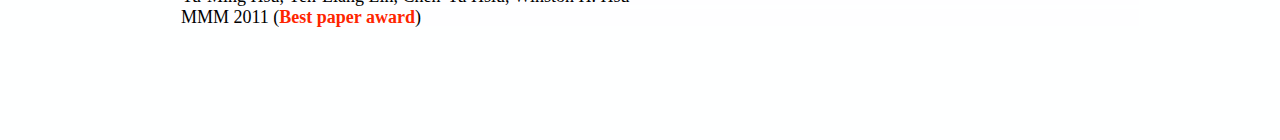
==== commit 04c31ca7: "update" ====
--- a/index.html
+++ b/index.html
@@ -1 +1 @@
-<!DOCTYPE html><html><head><title></title><meta http-equiv="Content-type" content="text/html;charset=UTF-8" /><meta name="viewport" content="width=1000" /><meta name="description" content="" /><meta name="generator" content="EverWeb 2.7.1 (1984)" /><meta name="buildDate" content="Tuesday, February 25, 2020" /><link rel="canonical" href="/" /><meta property="og:url" content="/" /><meta property="og:type" content="website" /> <link rel="stylesheet" type="text/css" href="ew_css/textstyles.css" /><link rel="stylesheet" type="text/css" href="ew_css/responsive.css" /><script type="text/javascript" src="ew_js/imageCode.js"></script><style type="text/css">a img {border:0px;}body {background-color: #FEFFFF;margin: 0px auto;}div.container {margin: 0px auto;width: 1000px;height: 1740px;background-color: #FEFFFF;}</style></head><body><div class="container" style="height:1740px"><header><div style="position:relative"><div class="shape_0" style="left:45px;top:23px;width:309px;height:243px;z-index:0;position:absolute;"><p style="line-height:27px;margin-top:0px;margin-bottom:11px;" class="Style1">Yen-Liang Lin (林彥良)</p><p style="line-height:21px;margin-bottom:11px;margin-top:0px;" class="Style2">Applied scientist</p><p style="line-height:21px;margin-bottom:11px;margin-top:0px;" class="Style2">Amazon A9, Palo Alto, CA</p><p style="line-height:27px;margin-bottom:11px;margin-top:0px;" class="Style1"><br /></p><p style="line-height:21px;margin-bottom:11px;margin-top:0px;" class="Style2">yenlianglintw@gmail.com</p><p style="line-height:21px;margin-bottom:11px;margin-top:0px;" class="linkStyle_3"><a href=" https://www.linkedin.com/in/yen-liang-lin-6956b639/" class="linkStyle_6">LinkedIn</a></p><p style="line-height:21px;margin-bottom:11px;margin-top:0px;" class="linkStyle_3"><a href=" https://scholar.google.com/citations?user=F6czwh8AAAAJ" class="linkStyle_6">Google Scholar</a></p></div></div><div style="position:relative"><div class="shape_3" style="left:371px;top:23px;width:250px;height:247px;z-index:3;position:absolute;"><img src="images/home/Screen Shot 2019-12-03 at 12.20.27 AM.png" height="247" width="250" data-src2x="images/home/Screen Shot 2019-12-03 at 12.20.27 AM@2x.png" srcset="images/home/Screen%20Shot%202019-12-03%20at%2012.20.27%20AM.png 1x, images/home/Screen%20Shot%202019-12-03%20at%2012.20.27%20AM@2x.png 2x" /></div></div></header><div class="content" data-minheight="1000"><div style="position:relative"><div class="shape_1" style="left:42px;top:300px;width:588px;height:136px;z-index:1;position:absolute;"><p style="line-height:23px;margin-top:0px;margin-bottom:4px;" class="Style9">About me</p><p style="line-height:21px;margin-bottom:4px;margin-top:0px;" class="Style2">I am an applied scientist at Amazon A9 working on visual search. Before that, I was a computer vision scientist at GE Global Research. I received my PhD in Computer Science at National Taiwan University under the supervision of Prof. Winston Hsu. I had a research visit at University of Maryland advised by Prof. Larry S. Davis and Prof. Vlad I. Morariu.</p></div></div><div style="position:relative"><div class="shape_2" style="left:41px;top:462px;width:958px;height:1178px;z-index:2;position:absolute;"><p style="line-height:18.4px;margin-top:0px;margin-bottom:4px;" class="Style9">Publications</p><p style="line-height:16.8px;margin-bottom:4px;margin-top:0px;" class="Style10">Fashion Outfit Complementary Item Retrieval. </p><p style="line-height:16.8px;margin-bottom:4px;margin-top:0px;" class="Style2">Yen-Liang Lin, Son Tran, Larry Davis. </p><p style="line-height:16.8px;margin-bottom:4px;margin-top:0px;" class="Style2">CVPR 2020 [pdf]</p><p style="line-height:18.4px;margin-bottom:4px;margin-top:0px;" class="Style9"><br /></p><p style="line-height:16.8px;margin-bottom:4px;margin-top:0px;" class="Style10">A Unified Point-Based Framework for 3D Segmentation</p><p style="line-height:16.8px;margin-bottom:4px;margin-top:0px;" class="Style2">Hung-Yueh Chiang, Yen-Liang Lin, Yueh-Cheng Liu, Winston Hsu</p><p style="line-height:16.8px;margin-bottom:4px;margin-top:0px;" class="Style2">3DV 2019 [<a href="https://arxiv.org/pdf/1908.00478.pdf" class="linkStyle_40">pdf</a><span class="Style13">]</span></p><p style="line-height:16.8px;margin-bottom:4px;margin-top:0px;" class="Style2"><br /></p><p style="line-height:16.8px;margin-bottom:4px;margin-top:0px;" class="Style10">Cross-Domain Image-Based 3D Shape Retrieval by View Sequence Learning</p><p style="line-height:16.8px;margin-bottom:4px;margin-top:0px;" class="Style2">Tang Lee, Yen-Liang Lin, Hung-Yueh Chiang, Ming-Wei Chiu, Winston Hsu, Polly Huang</p><p style="line-height:16.8px;margin-bottom:4px;margin-top:0px;" class="Style2">3DV 2018 (<span class="Style45">Oral</span><span class="Style13">) [</span><a href="https://www.dropbox.com/s/nnlou1zfc1mlls7/3DV2018.pdf?dl=0" class="linkStyle_40">pdf</a><span class="Style13">]</span></p><p style="line-height:16.8px;margin-bottom:4px;margin-top:0px;" class="Style10"><br /></p><p style="line-height:16.8px;margin-bottom:4px;margin-top:0px;" class="Style10">DCAN: Dual Channel-Wise Alignment Networks for Unsupervsied Scene Adaptation</p><p style="line-height:16.8px;margin-bottom:4px;margin-top:0px;" class="Style2">Zuxuan Wu, Xintong Han, Yen-Liang Lin, Mustafa Gkhan Uzunbas, Tom Goldstein, Ser Nam Lim, Larry S. Davis. </p><p style="line-height:16.8px;margin-bottom:4px;margin-top:0px;" class="Style2">ECCV 2018 [<a href="https://arxiv.org/abs/1804.05827" class="linkStyle_40">pdf</a><span class="Style13">]</span></p><p style="line-height:16.8px;margin-bottom:4px;margin-top:0px;" class="Style2"><br /></p><p style="line-height:16.8px;margin-bottom:4px;margin-top:0px;" class="Style44">Drone-based Object Counting by Spatially Regularized Regional Proposal Network </p><p style="line-height:16.8px;margin-bottom:4px;margin-top:0px;" class="Style2">Meng-Ju Hsieh, Yen-Liang Lin, Winston Hsu</p><p style="line-height:16.8px;margin-bottom:4px;margin-top:0px;" class="Style2">ICCV 2017 [<a href="https://arxiv.org/abs/1707.05972" class="linkStyle_40">pdf</a><span class="Style13">]</span></p><p style="line-height:16.8px;margin-bottom:4px;margin-top:0px;" class="Style2"><br /></p><p style="line-height:16.8px;margin-bottom:4px;margin-top:0px;" class="Style10">Joint Sequene Learning and Cross-Modality Convolution for 3D Biomedical Segmentation</p><p style="line-height:16.8px;margin-bottom:4px;margin-top:0px;" class="Style2">Kuan-Lun Tseng, Yen-Liang Lin, Winston Hus, Chung-Yang Huang</p><p style="line-height:16.8px;margin-bottom:4px;margin-top:0px;" class="Style2">CVPR 2017 [<a href="https://arxiv.org/abs/1704.07754" class="linkStyle_40">pdf</a><span class="Style13">]</span></p><p style="line-height:16.8px;margin-bottom:4px;margin-top:0px;" class="Style2"><br /></p><p style="line-height:16.8px;margin-bottom:4px;margin-top:0px;" class="Style44">Scalable Object Detection by Filter Compression with Regularized Sparse Coding</p><p style="line-height:16.8px;margin-bottom:4px;margin-top:0px;" class="Style2">Ting-Hsuan Chao, Yen-Liang Lin, Yin-Hsi Kuo, Winston Hsu</p><p style="line-height:16.8px;margin-bottom:4px;margin-top:0px;" class="Style2">CVPR 2015 [<a href="https://www.dropbox.com/s/hcriw4vyy2vf25d/CVPR15.pdf?dl=0" class="linkStyle_40">pdf</a><span class="Style13">]</span></p><p style="line-height:16.8px;margin-bottom:4px;margin-top:0px;" class="Style2"><br /></p><p style="line-height:16.8px;margin-bottom:4px;margin-top:0px;" class="Style44">Summarizing While Recording: Context-Based Highlight Detection for Egocentric Videos</p><p style="line-height:16.8px;margin-bottom:4px;margin-top:0px;" class="Style2">Yen-Liang Lin, Vlad I. Morariu, Winston Hsu</p><p style="line-height:16.8px;margin-bottom:4px;margin-top:0px;" class="Style2">ICCV workshop 2015 [<a href="https://www.dropbox.com/s/4js6aqiuccoxb6g/ICCVW2015.pdf?dl=0" class="linkStyle_40">pdf</a><span class="Style13">]</span></p><p style="line-height:16.8px;margin-bottom:4px;margin-top:0px;" class="Style2"><br /></p><p style="line-height:16.8px;margin-bottom:4px;margin-top:0px;" class="Style10">3D Representation for Recognition and Retrieval </p><p style="line-height:16.8px;margin-bottom:4px;margin-top:0px;" class="Style2">Yen-Liang Lin</p><p style="line-height:16.8px;margin-bottom:4px;margin-top:0px;" class="Style2">CVPR 2015 (<span class="Style45">Doctoral consortium</span><span class="Style13">)</span></p><p style="line-height:16.8px;margin-bottom:4px;margin-top:0px;" class="Style2"><br /></p><p style="line-height:16.8px;margin-bottom:4px;margin-top:0px;" class="Style10">Jointly Optimizing 3D Model Fitting and Fine-Grained Classification </p><p style="line-height:16.8px;margin-bottom:4px;margin-top:0px;" class="Style2">Yen-Liang Lin, Vlad I. Morariu, Winston Hsu, Larry S. Davis</p><p style="line-height:16.8px;margin-bottom:4px;margin-top:0px;" class="Style2">ECCV 2014 [<a href="https://www.dropbox.com/s/t11civqnb8nfrx9/ECCV14.pdf?dl=0" class="linkStyle_40">pdf</a><span class="Style13">][</span><a href="https://www.dropbox.com/s/v88mgwp9wnx8h2a/FG3DCar.zip?dl=0" class="linkStyle_40">code & dataset</a><span class="Style13">]</span></p><p style="line-height:16.8px;margin-bottom:4px;margin-top:0px;" class="Style44"><br /></p><p style="line-height:16.8px;margin-bottom:4px;margin-top:0px;" class="Style44">3D Sub-Query Expansion for Improving Sketch-Based Multi-View Image Retrieval </p><p style="line-height:16.8px;margin-bottom:4px;margin-top:0px;" class="Style2">Yen-Liang Lin, Cheng-Yu Huang, Hao-Jeng Wang, Winston Hsu</p><p style="line-height:16.8px;margin-bottom:4px;margin-top:0px;" class="Style2">ICCV 2013 [<a href="https://www.dropbox.com/s/031wt6kq3ur2a2p/ICCV13.pdf?dl=0" class="linkStyle_40">pdf</a><span class="Style13">]</span></p><p style="line-height:16.8px;margin-bottom:4px;margin-top:0px;" class="Style2"><br /></p><p style="line-height:16.8px;margin-bottom:4px;margin-top:0px;" class="Style44">Investigating 3D Model and Part Information for Improving Content-Based Vehicle Retrieval </p><p style="line-height:16.8px;margin-bottom:4px;margin-top:0px;" class="Style2">Yen-Liang Lin, Ming-Kuang Tsai, Winston Hsu, Chih-Wei Chen</p><p style="line-height:16.8px;margin-bottom:4px;margin-top:0px;" class="Style2">IEEE TCSVT 2013</p><p style="line-height:16.8px;margin-bottom:4px;margin-top:0px;" class="Style2"><br /></p><p style="line-height:16.8px;margin-bottom:4px;margin-top:0px;" class="Style44">Sketch-Based Image Retrieval on Mobile Devices Using Compact Hash Bits</p><p style="line-height:16.8px;margin-bottom:4px;margin-top:0px;" class="Style2">Kai-Yu Tseng, Yen-Liang Lin, Chen-Yu Hsiu, Winston H. Hsu</p><p style="line-height:16.8px;margin-bottom:4px;margin-top:0px;" class="Style2">ACM MM 2012 [<a href="https://www.dropbox.com/s/m2f8jaxwjgovggo/MM2012.pdf?dl=0" class="linkStyle_40">pdf</a><span class="Style13">]</span></p><p style="line-height:16.8px;margin-bottom:4px;margin-top:0px;" class="Style2"><br /></p><p style="line-height:16.8px;margin-bottom:4px;margin-top:0px;" class="Style44">Snap2read: Automatic Magazine Capturing and Analysis for Adaptive Mobile Reading</p><p style="line-height:16.8px;margin-bottom:4px;margin-top:0px;" class="Style2">Yu-Ming Hsu, Yen-Liang Lin, Chen-Yu Hsiu, Winston H. Hsu</p><p style="line-height:16.8px;margin-bottom:4px;margin-top:0px;" class="Style2">MMM 2011 (<span class="Style45">Best paper award</span><span class="Style13">)</span></p></div></div></div><footer data-top='1640' data-height='100'></footer></div></body></html>+<!DOCTYPE html><html><head><title></title><meta http-equiv="Content-type" content="text/html;charset=UTF-8" /><meta name="viewport" content="width=1000" /><meta name="description" content="" /><meta name="generator" content="EverWeb 2.7.1 (1984)" /><meta name="buildDate" content="Tuesday, February 25, 2020" /><link rel="canonical" href="/" /><meta property="og:url" content="/" /><meta property="og:type" content="website" /> <link rel="stylesheet" type="text/css" href="ew_css/textstyles.css" /><link rel="stylesheet" type="text/css" href="ew_css/responsive.css" /><script type="text/javascript" src="ew_js/imageCode.js"></script><style type="text/css">a img {border:0px;}body {background-color: #FEFFFF;margin: 0px auto;}div.container {margin: 0px auto;width: 1000px;height: 1740px;background-color: #FEFFFF;}</style></head><body><div class="container" style="height:1740px"><header><div style="position:relative"><div class="shape_0" style="left:45px;top:23px;width:309px;height:243px;z-index:0;position:absolute;"><p style="line-height:27px;margin-top:0px;margin-bottom:11px;" class="Style1">Yen-Liang Lin (林彥良)</p><p style="line-height:21px;margin-bottom:11px;margin-top:0px;" class="Style2">Applied scientist</p><p style="line-height:21px;margin-bottom:11px;margin-top:0px;" class="Style2">Amazon A9, Palo Alto, CA</p><p style="line-height:27px;margin-bottom:11px;margin-top:0px;" class="Style1"><br /></p><p style="line-height:21px;margin-bottom:11px;margin-top:0px;" class="Style2">yenlianglintw@gmail.com</p><p style="line-height:21px;margin-bottom:11px;margin-top:0px;" class="linkStyle_3"><a href=" https://www.linkedin.com/in/yen-liang-lin-6956b639/" class="linkStyle_6">LinkedIn</a></p><p style="line-height:21px;margin-bottom:11px;margin-top:0px;" class="linkStyle_3"><a href=" https://scholar.google.com/citations?user=F6czwh8AAAAJ" class="linkStyle_6">Google Scholar</a></p></div></div><div style="position:relative"><div class="shape_3" style="left:371px;top:23px;width:250px;height:247px;z-index:3;position:absolute;"><img src="images/home/Screen Shot 2019-12-03 at 12.20.27 AM.png" height="247" width="250" data-src2x="images/home/Screen Shot 2019-12-03 at 12.20.27 AM@2x.png" srcset="images/home/Screen%20Shot%202019-12-03%20at%2012.20.27%20AM.png 1x, images/home/Screen%20Shot%202019-12-03%20at%2012.20.27%20AM@2x.png 2x" /></div></div></header><div class="content" data-minheight="1000"><div style="position:relative"><div class="shape_1" style="left:42px;top:300px;width:588px;height:136px;z-index:1;position:absolute;"><p style="line-height:23px;margin-top:0px;margin-bottom:4px;" class="Style9">About me</p><p style="line-height:21px;margin-bottom:4px;margin-top:0px;" class="Style2">I am an applied scientist at Amazon A9 working on visual search. Before that, I was a computer vision scientist at GE Global Research. I received my PhD in Computer Science at National Taiwan University under the supervision of Prof. Winston Hsu. I had a research visit at University of Maryland advised by Prof. Larry S. Davis and Prof. Vlad I. Morariu.</p></div></div><div style="position:relative"><div class="shape_2" style="left:41px;top:462px;width:958px;height:1178px;z-index:2;position:absolute;"><p style="line-height:18.4px;margin-top:0px;margin-bottom:4px;" class="Style9">Publications</p><p style="line-height:16.8px;margin-bottom:4px;margin-top:0px;" class="Style10">Fashion Outfit Complementary Item Retrieval. </p><p style="line-height:16.8px;margin-bottom:4px;margin-top:0px;" class="Style2">Yen-Liang Lin, Son Tran, Larry S. Davis</p><p style="line-height:16.8px;margin-bottom:4px;margin-top:0px;" class="Style2">CVPR 2020 [pdf]</p><p style="line-height:18.4px;margin-bottom:4px;margin-top:0px;" class="Style9"><br /></p><p style="line-height:16.8px;margin-bottom:4px;margin-top:0px;" class="Style10">A Unified Point-Based Framework for 3D Segmentation</p><p style="line-height:16.8px;margin-bottom:4px;margin-top:0px;" class="Style2">Hung-Yueh Chiang, Yen-Liang Lin, Yueh-Cheng Liu, Winston Hsu</p><p style="line-height:16.8px;margin-bottom:4px;margin-top:0px;" class="Style2">3DV 2019 [<a href="https://arxiv.org/pdf/1908.00478.pdf" class="linkStyle_40">pdf</a><span class="Style13">]</span></p><p style="line-height:16.8px;margin-bottom:4px;margin-top:0px;" class="Style2"><br /></p><p style="line-height:16.8px;margin-bottom:4px;margin-top:0px;" class="Style10">Cross-Domain Image-Based 3D Shape Retrieval by View Sequence Learning</p><p style="line-height:16.8px;margin-bottom:4px;margin-top:0px;" class="Style2">Tang Lee, Yen-Liang Lin, Hung-Yueh Chiang, Ming-Wei Chiu, Winston Hsu, Polly Huang</p><p style="line-height:16.8px;margin-bottom:4px;margin-top:0px;" class="Style2">3DV 2018 (<span class="Style45">Oral</span><span class="Style13">) [</span><a href="https://www.dropbox.com/s/nnlou1zfc1mlls7/3DV2018.pdf?dl=0" class="linkStyle_40">pdf</a><span class="Style13">]</span></p><p style="line-height:16.8px;margin-bottom:4px;margin-top:0px;" class="Style10"><br /></p><p style="line-height:16.8px;margin-bottom:4px;margin-top:0px;" class="Style10">DCAN: Dual Channel-Wise Alignment Networks for Unsupervsied Scene Adaptation</p><p style="line-height:16.8px;margin-bottom:4px;margin-top:0px;" class="Style2">Zuxuan Wu, Xintong Han, Yen-Liang Lin, Mustafa Gkhan Uzunbas, Tom Goldstein, Ser Nam Lim, Larry S. Davis. </p><p style="line-height:16.8px;margin-bottom:4px;margin-top:0px;" class="Style2">ECCV 2018 [<a href="https://arxiv.org/abs/1804.05827" class="linkStyle_40">pdf</a><span class="Style13">]</span></p><p style="line-height:16.8px;margin-bottom:4px;margin-top:0px;" class="Style2"><br /></p><p style="line-height:16.8px;margin-bottom:4px;margin-top:0px;" class="Style44">Drone-based Object Counting by Spatially Regularized Regional Proposal Network </p><p style="line-height:16.8px;margin-bottom:4px;margin-top:0px;" class="Style2">Meng-Ju Hsieh, Yen-Liang Lin, Winston Hsu</p><p style="line-height:16.8px;margin-bottom:4px;margin-top:0px;" class="Style2">ICCV 2017 [<a href="https://arxiv.org/abs/1707.05972" class="linkStyle_40">pdf</a><span class="Style13">]</span></p><p style="line-height:16.8px;margin-bottom:4px;margin-top:0px;" class="Style2"><br /></p><p style="line-height:16.8px;margin-bottom:4px;margin-top:0px;" class="Style10">Joint Sequene Learning and Cross-Modality Convolution for 3D Biomedical Segmentation</p><p style="line-height:16.8px;margin-bottom:4px;margin-top:0px;" class="Style2">Kuan-Lun Tseng, Yen-Liang Lin, Winston Hus, Chung-Yang Huang</p><p style="line-height:16.8px;margin-bottom:4px;margin-top:0px;" class="Style2">CVPR 2017 [<a href="https://arxiv.org/abs/1704.07754" class="linkStyle_40">pdf</a><span class="Style13">]</span></p><p style="line-height:16.8px;margin-bottom:4px;margin-top:0px;" class="Style2"><br /></p><p style="line-height:16.8px;margin-bottom:4px;margin-top:0px;" class="Style44">Scalable Object Detection by Filter Compression with Regularized Sparse Coding</p><p style="line-height:16.8px;margin-bottom:4px;margin-top:0px;" class="Style2">Ting-Hsuan Chao, Yen-Liang Lin, Yin-Hsi Kuo, Winston Hsu</p><p style="line-height:16.8px;margin-bottom:4px;margin-top:0px;" class="Style2">CVPR 2015 [<a href="https://www.dropbox.com/s/hcriw4vyy2vf25d/CVPR15.pdf?dl=0" class="linkStyle_40">pdf</a><span class="Style13">]</span></p><p style="line-height:16.8px;margin-bottom:4px;margin-top:0px;" class="Style2"><br /></p><p style="line-height:16.8px;margin-bottom:4px;margin-top:0px;" class="Style44">Summarizing While Recording: Context-Based Highlight Detection for Egocentric Videos</p><p style="line-height:16.8px;margin-bottom:4px;margin-top:0px;" class="Style2">Yen-Liang Lin, Vlad I. Morariu, Winston Hsu</p><p style="line-height:16.8px;margin-bottom:4px;margin-top:0px;" class="Style2">ICCV workshop 2015 [<a href="https://www.dropbox.com/s/4js6aqiuccoxb6g/ICCVW2015.pdf?dl=0" class="linkStyle_40">pdf</a><span class="Style13">]</span></p><p style="line-height:16.8px;margin-bottom:4px;margin-top:0px;" class="Style2"><br /></p><p style="line-height:16.8px;margin-bottom:4px;margin-top:0px;" class="Style10">3D Representation for Recognition and Retrieval </p><p style="line-height:16.8px;margin-bottom:4px;margin-top:0px;" class="Style2">Yen-Liang Lin</p><p style="line-height:16.8px;margin-bottom:4px;margin-top:0px;" class="Style2">CVPR 2015 (<span class="Style45">Doctoral consortium</span><span class="Style13">)</span></p><p style="line-height:16.8px;margin-bottom:4px;margin-top:0px;" class="Style2"><br /></p><p style="line-height:16.8px;margin-bottom:4px;margin-top:0px;" class="Style10">Jointly Optimizing 3D Model Fitting and Fine-Grained Classification </p><p style="line-height:16.8px;margin-bottom:4px;margin-top:0px;" class="Style2">Yen-Liang Lin, Vlad I. Morariu, Winston Hsu, Larry S. Davis</p><p style="line-height:16.8px;margin-bottom:4px;margin-top:0px;" class="Style2">ECCV 2014 [<a href="https://www.dropbox.com/s/t11civqnb8nfrx9/ECCV14.pdf?dl=0" class="linkStyle_40">pdf</a><span class="Style13">][</span><a href="https://www.dropbox.com/s/v88mgwp9wnx8h2a/FG3DCar.zip?dl=0" class="linkStyle_40">code & dataset</a><span class="Style13">]</span></p><p style="line-height:16.8px;margin-bottom:4px;margin-top:0px;" class="Style44"><br /></p><p style="line-height:16.8px;margin-bottom:4px;margin-top:0px;" class="Style44">3D Sub-Query Expansion for Improving Sketch-Based Multi-View Image Retrieval </p><p style="line-height:16.8px;margin-bottom:4px;margin-top:0px;" class="Style2">Yen-Liang Lin, Cheng-Yu Huang, Hao-Jeng Wang, Winston Hsu</p><p style="line-height:16.8px;margin-bottom:4px;margin-top:0px;" class="Style2">ICCV 2013 [<a href="https://www.dropbox.com/s/031wt6kq3ur2a2p/ICCV13.pdf?dl=0" class="linkStyle_40">pdf</a><span class="Style13">]</span></p><p style="line-height:16.8px;margin-bottom:4px;margin-top:0px;" class="Style2"><br /></p><p style="line-height:16.8px;margin-bottom:4px;margin-top:0px;" class="Style44">Investigating 3D Model and Part Information for Improving Content-Based Vehicle Retrieval </p><p style="line-height:16.8px;margin-bottom:4px;margin-top:0px;" class="Style2">Yen-Liang Lin, Ming-Kuang Tsai, Winston Hsu, Chih-Wei Chen</p><p style="line-height:16.8px;margin-bottom:4px;margin-top:0px;" class="Style2">IEEE TCSVT 2013</p><p style="line-height:16.8px;margin-bottom:4px;margin-top:0px;" class="Style2"><br /></p><p style="line-height:16.8px;margin-bottom:4px;margin-top:0px;" class="Style44">Sketch-Based Image Retrieval on Mobile Devices Using Compact Hash Bits</p><p style="line-height:16.8px;margin-bottom:4px;margin-top:0px;" class="Style2">Kai-Yu Tseng, Yen-Liang Lin, Chen-Yu Hsiu, Winston H. Hsu</p><p style="line-height:16.8px;margin-bottom:4px;margin-top:0px;" class="Style2">ACM MM 2012 [<a href="https://www.dropbox.com/s/m2f8jaxwjgovggo/MM2012.pdf?dl=0" class="linkStyle_40">pdf</a><span class="Style13">]</span></p><p style="line-height:16.8px;margin-bottom:4px;margin-top:0px;" class="Style2"><br /></p><p style="line-height:16.8px;margin-bottom:4px;margin-top:0px;" class="Style44">Snap2read: Automatic Magazine Capturing and Analysis for Adaptive Mobile Reading</p><p style="line-height:16.8px;margin-bottom:4px;margin-top:0px;" class="Style2">Yu-Ming Hsu, Yen-Liang Lin, Chen-Yu Hsiu, Winston H. Hsu</p><p style="line-height:16.8px;margin-bottom:4px;margin-top:0px;" class="Style2">MMM 2011 (<span class="Style45">Best paper award</span><span class="Style13">)</span></p></div></div></div><footer data-top='1640' data-height='100'></footer></div></body></html>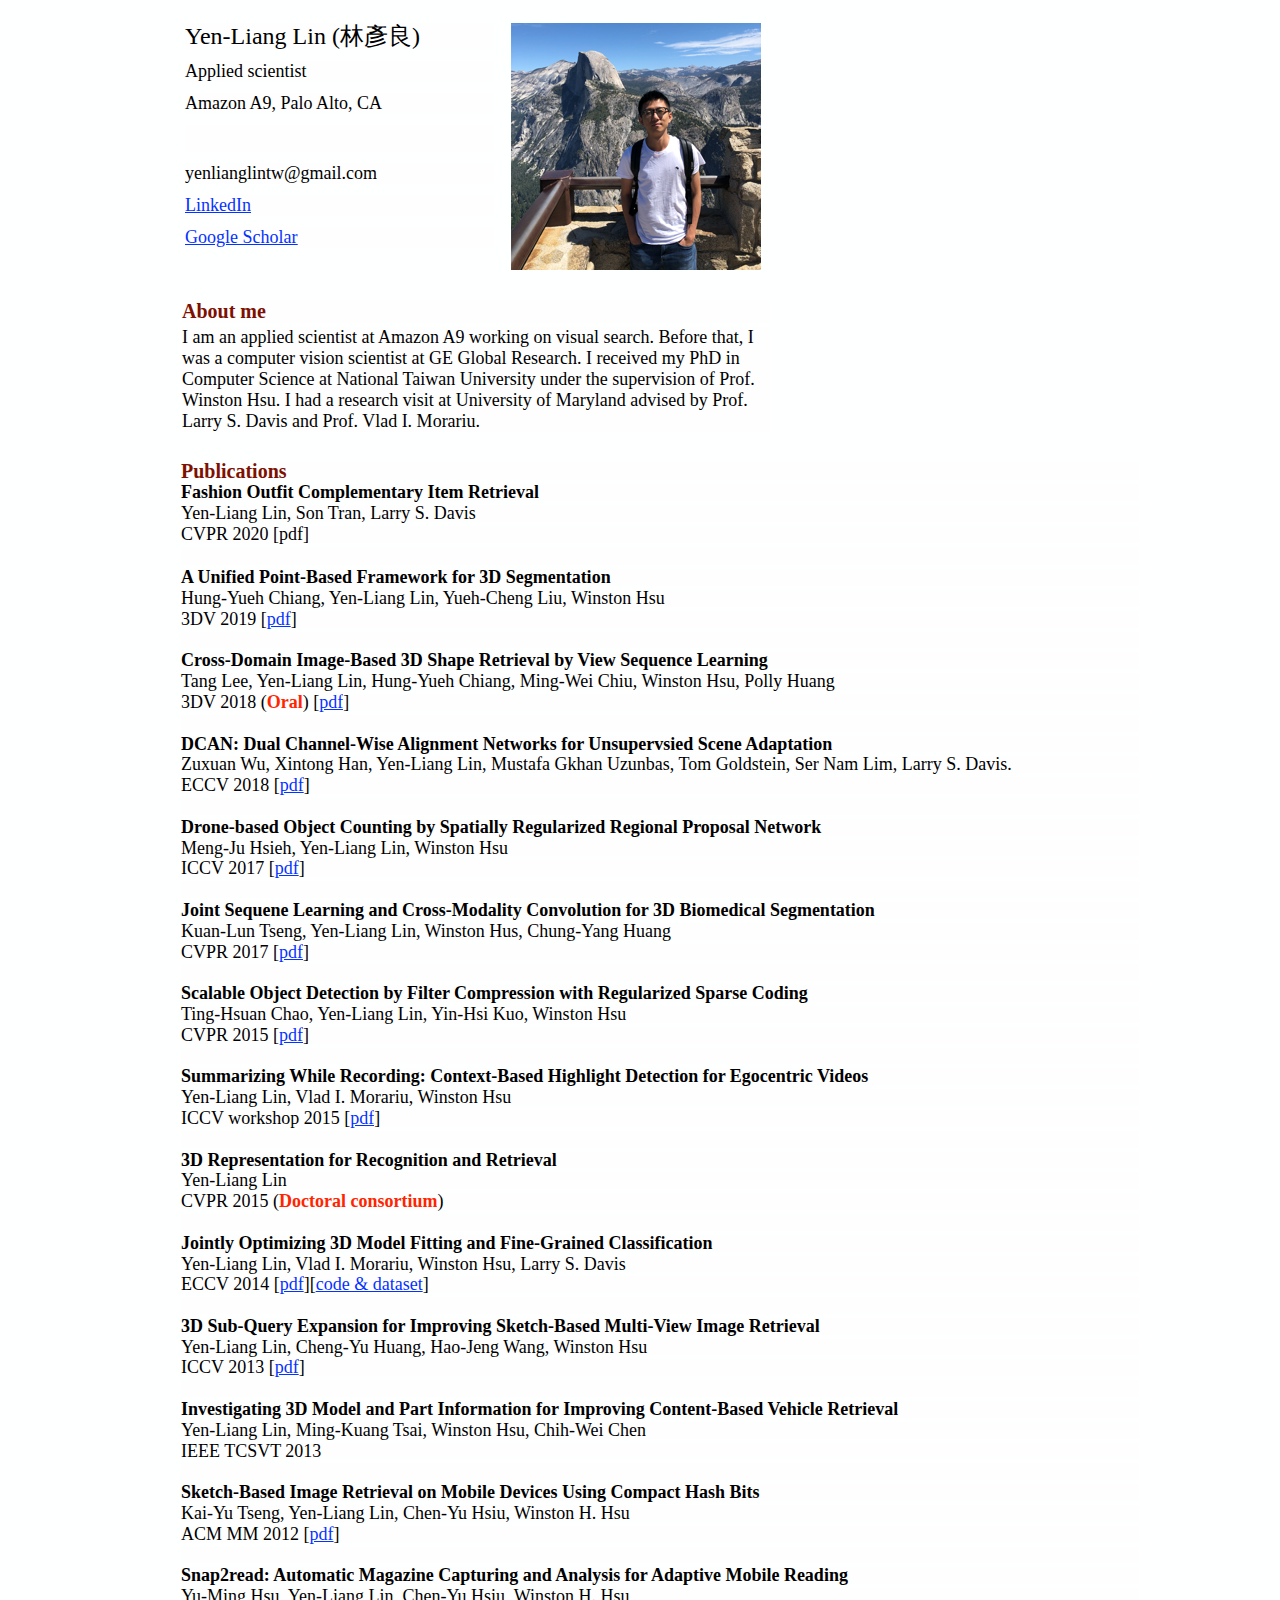
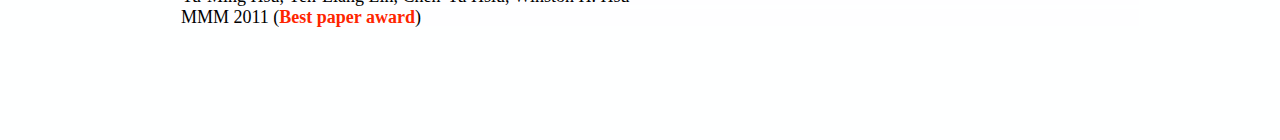
==== commit 2587387d: "update" ====
--- a/index.html
+++ b/index.html
@@ -1 +1 @@
-<!DOCTYPE html><html><head><title></title><meta http-equiv="Content-type" content="text/html;charset=UTF-8" /><meta name="viewport" content="width=1000" /><meta name="description" content="" /><meta name="generator" content="EverWeb 2.7.1 (1984)" /><meta name="buildDate" content="Tuesday, February 25, 2020" /><link rel="canonical" href="/" /><meta property="og:url" content="/" /><meta property="og:type" content="website" /> <link rel="stylesheet" type="text/css" href="ew_css/textstyles.css" /><link rel="stylesheet" type="text/css" href="ew_css/responsive.css" /><script type="text/javascript" src="ew_js/imageCode.js"></script><style type="text/css">a img {border:0px;}body {background-color: #FEFFFF;margin: 0px auto;}div.container {margin: 0px auto;width: 1000px;height: 1740px;background-color: #FEFFFF;}</style></head><body><div class="container" style="height:1740px"><header><div style="position:relative"><div class="shape_0" style="left:45px;top:23px;width:309px;height:243px;z-index:0;position:absolute;"><p style="line-height:27px;margin-top:0px;margin-bottom:11px;" class="Style1">Yen-Liang Lin (林彥良)</p><p style="line-height:21px;margin-bottom:11px;margin-top:0px;" class="Style2">Applied scientist</p><p style="line-height:21px;margin-bottom:11px;margin-top:0px;" class="Style2">Amazon A9, Palo Alto, CA</p><p style="line-height:27px;margin-bottom:11px;margin-top:0px;" class="Style1"><br /></p><p style="line-height:21px;margin-bottom:11px;margin-top:0px;" class="Style2">yenlianglintw@gmail.com</p><p style="line-height:21px;margin-bottom:11px;margin-top:0px;" class="linkStyle_3"><a href=" https://www.linkedin.com/in/yen-liang-lin-6956b639/" class="linkStyle_6">LinkedIn</a></p><p style="line-height:21px;margin-bottom:11px;margin-top:0px;" class="linkStyle_3"><a href=" https://scholar.google.com/citations?user=F6czwh8AAAAJ" class="linkStyle_6">Google Scholar</a></p></div></div><div style="position:relative"><div class="shape_3" style="left:371px;top:23px;width:250px;height:247px;z-index:3;position:absolute;"><img src="images/home/Screen Shot 2019-12-03 at 12.20.27 AM.png" height="247" width="250" data-src2x="images/home/Screen Shot 2019-12-03 at 12.20.27 AM@2x.png" srcset="images/home/Screen%20Shot%202019-12-03%20at%2012.20.27%20AM.png 1x, images/home/Screen%20Shot%202019-12-03%20at%2012.20.27%20AM@2x.png 2x" /></div></div></header><div class="content" data-minheight="1000"><div style="position:relative"><div class="shape_1" style="left:42px;top:300px;width:588px;height:136px;z-index:1;position:absolute;"><p style="line-height:23px;margin-top:0px;margin-bottom:4px;" class="Style9">About me</p><p style="line-height:21px;margin-bottom:4px;margin-top:0px;" class="Style2">I am an applied scientist at Amazon A9 working on visual search. Before that, I was a computer vision scientist at GE Global Research. I received my PhD in Computer Science at National Taiwan University under the supervision of Prof. Winston Hsu. I had a research visit at University of Maryland advised by Prof. Larry S. Davis and Prof. Vlad I. Morariu.</p></div></div><div style="position:relative"><div class="shape_2" style="left:41px;top:462px;width:958px;height:1178px;z-index:2;position:absolute;"><p style="line-height:18.4px;margin-top:0px;margin-bottom:4px;" class="Style9">Publications</p><p style="line-height:16.8px;margin-bottom:4px;margin-top:0px;" class="Style10">Fashion Outfit Complementary Item Retrieval. </p><p style="line-height:16.8px;margin-bottom:4px;margin-top:0px;" class="Style2">Yen-Liang Lin, Son Tran, Larry S. Davis</p><p style="line-height:16.8px;margin-bottom:4px;margin-top:0px;" class="Style2">CVPR 2020 [pdf]</p><p style="line-height:18.4px;margin-bottom:4px;margin-top:0px;" class="Style9"><br /></p><p style="line-height:16.8px;margin-bottom:4px;margin-top:0px;" class="Style10">A Unified Point-Based Framework for 3D Segmentation</p><p style="line-height:16.8px;margin-bottom:4px;margin-top:0px;" class="Style2">Hung-Yueh Chiang, Yen-Liang Lin, Yueh-Cheng Liu, Winston Hsu</p><p style="line-height:16.8px;margin-bottom:4px;margin-top:0px;" class="Style2">3DV 2019 [<a href="https://arxiv.org/pdf/1908.00478.pdf" class="linkStyle_40">pdf</a><span class="Style13">]</span></p><p style="line-height:16.8px;margin-bottom:4px;margin-top:0px;" class="Style2"><br /></p><p style="line-height:16.8px;margin-bottom:4px;margin-top:0px;" class="Style10">Cross-Domain Image-Based 3D Shape Retrieval by View Sequence Learning</p><p style="line-height:16.8px;margin-bottom:4px;margin-top:0px;" class="Style2">Tang Lee, Yen-Liang Lin, Hung-Yueh Chiang, Ming-Wei Chiu, Winston Hsu, Polly Huang</p><p style="line-height:16.8px;margin-bottom:4px;margin-top:0px;" class="Style2">3DV 2018 (<span class="Style45">Oral</span><span class="Style13">) [</span><a href="https://www.dropbox.com/s/nnlou1zfc1mlls7/3DV2018.pdf?dl=0" class="linkStyle_40">pdf</a><span class="Style13">]</span></p><p style="line-height:16.8px;margin-bottom:4px;margin-top:0px;" class="Style10"><br /></p><p style="line-height:16.8px;margin-bottom:4px;margin-top:0px;" class="Style10">DCAN: Dual Channel-Wise Alignment Networks for Unsupervsied Scene Adaptation</p><p style="line-height:16.8px;margin-bottom:4px;margin-top:0px;" class="Style2">Zuxuan Wu, Xintong Han, Yen-Liang Lin, Mustafa Gkhan Uzunbas, Tom Goldstein, Ser Nam Lim, Larry S. Davis. </p><p style="line-height:16.8px;margin-bottom:4px;margin-top:0px;" class="Style2">ECCV 2018 [<a href="https://arxiv.org/abs/1804.05827" class="linkStyle_40">pdf</a><span class="Style13">]</span></p><p style="line-height:16.8px;margin-bottom:4px;margin-top:0px;" class="Style2"><br /></p><p style="line-height:16.8px;margin-bottom:4px;margin-top:0px;" class="Style44">Drone-based Object Counting by Spatially Regularized Regional Proposal Network </p><p style="line-height:16.8px;margin-bottom:4px;margin-top:0px;" class="Style2">Meng-Ju Hsieh, Yen-Liang Lin, Winston Hsu</p><p style="line-height:16.8px;margin-bottom:4px;margin-top:0px;" class="Style2">ICCV 2017 [<a href="https://arxiv.org/abs/1707.05972" class="linkStyle_40">pdf</a><span class="Style13">]</span></p><p style="line-height:16.8px;margin-bottom:4px;margin-top:0px;" class="Style2"><br /></p><p style="line-height:16.8px;margin-bottom:4px;margin-top:0px;" class="Style10">Joint Sequene Learning and Cross-Modality Convolution for 3D Biomedical Segmentation</p><p style="line-height:16.8px;margin-bottom:4px;margin-top:0px;" class="Style2">Kuan-Lun Tseng, Yen-Liang Lin, Winston Hus, Chung-Yang Huang</p><p style="line-height:16.8px;margin-bottom:4px;margin-top:0px;" class="Style2">CVPR 2017 [<a href="https://arxiv.org/abs/1704.07754" class="linkStyle_40">pdf</a><span class="Style13">]</span></p><p style="line-height:16.8px;margin-bottom:4px;margin-top:0px;" class="Style2"><br /></p><p style="line-height:16.8px;margin-bottom:4px;margin-top:0px;" class="Style44">Scalable Object Detection by Filter Compression with Regularized Sparse Coding</p><p style="line-height:16.8px;margin-bottom:4px;margin-top:0px;" class="Style2">Ting-Hsuan Chao, Yen-Liang Lin, Yin-Hsi Kuo, Winston Hsu</p><p style="line-height:16.8px;margin-bottom:4px;margin-top:0px;" class="Style2">CVPR 2015 [<a href="https://www.dropbox.com/s/hcriw4vyy2vf25d/CVPR15.pdf?dl=0" class="linkStyle_40">pdf</a><span class="Style13">]</span></p><p style="line-height:16.8px;margin-bottom:4px;margin-top:0px;" class="Style2"><br /></p><p style="line-height:16.8px;margin-bottom:4px;margin-top:0px;" class="Style44">Summarizing While Recording: Context-Based Highlight Detection for Egocentric Videos</p><p style="line-height:16.8px;margin-bottom:4px;margin-top:0px;" class="Style2">Yen-Liang Lin, Vlad I. Morariu, Winston Hsu</p><p style="line-height:16.8px;margin-bottom:4px;margin-top:0px;" class="Style2">ICCV workshop 2015 [<a href="https://www.dropbox.com/s/4js6aqiuccoxb6g/ICCVW2015.pdf?dl=0" class="linkStyle_40">pdf</a><span class="Style13">]</span></p><p style="line-height:16.8px;margin-bottom:4px;margin-top:0px;" class="Style2"><br /></p><p style="line-height:16.8px;margin-bottom:4px;margin-top:0px;" class="Style10">3D Representation for Recognition and Retrieval </p><p style="line-height:16.8px;margin-bottom:4px;margin-top:0px;" class="Style2">Yen-Liang Lin</p><p style="line-height:16.8px;margin-bottom:4px;margin-top:0px;" class="Style2">CVPR 2015 (<span class="Style45">Doctoral consortium</span><span class="Style13">)</span></p><p style="line-height:16.8px;margin-bottom:4px;margin-top:0px;" class="Style2"><br /></p><p style="line-height:16.8px;margin-bottom:4px;margin-top:0px;" class="Style10">Jointly Optimizing 3D Model Fitting and Fine-Grained Classification </p><p style="line-height:16.8px;margin-bottom:4px;margin-top:0px;" class="Style2">Yen-Liang Lin, Vlad I. Morariu, Winston Hsu, Larry S. Davis</p><p style="line-height:16.8px;margin-bottom:4px;margin-top:0px;" class="Style2">ECCV 2014 [<a href="https://www.dropbox.com/s/t11civqnb8nfrx9/ECCV14.pdf?dl=0" class="linkStyle_40">pdf</a><span class="Style13">][</span><a href="https://www.dropbox.com/s/v88mgwp9wnx8h2a/FG3DCar.zip?dl=0" class="linkStyle_40">code & dataset</a><span class="Style13">]</span></p><p style="line-height:16.8px;margin-bottom:4px;margin-top:0px;" class="Style44"><br /></p><p style="line-height:16.8px;margin-bottom:4px;margin-top:0px;" class="Style44">3D Sub-Query Expansion for Improving Sketch-Based Multi-View Image Retrieval </p><p style="line-height:16.8px;margin-bottom:4px;margin-top:0px;" class="Style2">Yen-Liang Lin, Cheng-Yu Huang, Hao-Jeng Wang, Winston Hsu</p><p style="line-height:16.8px;margin-bottom:4px;margin-top:0px;" class="Style2">ICCV 2013 [<a href="https://www.dropbox.com/s/031wt6kq3ur2a2p/ICCV13.pdf?dl=0" class="linkStyle_40">pdf</a><span class="Style13">]</span></p><p style="line-height:16.8px;margin-bottom:4px;margin-top:0px;" class="Style2"><br /></p><p style="line-height:16.8px;margin-bottom:4px;margin-top:0px;" class="Style44">Investigating 3D Model and Part Information for Improving Content-Based Vehicle Retrieval </p><p style="line-height:16.8px;margin-bottom:4px;margin-top:0px;" class="Style2">Yen-Liang Lin, Ming-Kuang Tsai, Winston Hsu, Chih-Wei Chen</p><p style="line-height:16.8px;margin-bottom:4px;margin-top:0px;" class="Style2">IEEE TCSVT 2013</p><p style="line-height:16.8px;margin-bottom:4px;margin-top:0px;" class="Style2"><br /></p><p style="line-height:16.8px;margin-bottom:4px;margin-top:0px;" class="Style44">Sketch-Based Image Retrieval on Mobile Devices Using Compact Hash Bits</p><p style="line-height:16.8px;margin-bottom:4px;margin-top:0px;" class="Style2">Kai-Yu Tseng, Yen-Liang Lin, Chen-Yu Hsiu, Winston H. Hsu</p><p style="line-height:16.8px;margin-bottom:4px;margin-top:0px;" class="Style2">ACM MM 2012 [<a href="https://www.dropbox.com/s/m2f8jaxwjgovggo/MM2012.pdf?dl=0" class="linkStyle_40">pdf</a><span class="Style13">]</span></p><p style="line-height:16.8px;margin-bottom:4px;margin-top:0px;" class="Style2"><br /></p><p style="line-height:16.8px;margin-bottom:4px;margin-top:0px;" class="Style44">Snap2read: Automatic Magazine Capturing and Analysis for Adaptive Mobile Reading</p><p style="line-height:16.8px;margin-bottom:4px;margin-top:0px;" class="Style2">Yu-Ming Hsu, Yen-Liang Lin, Chen-Yu Hsiu, Winston H. Hsu</p><p style="line-height:16.8px;margin-bottom:4px;margin-top:0px;" class="Style2">MMM 2011 (<span class="Style45">Best paper award</span><span class="Style13">)</span></p></div></div></div><footer data-top='1640' data-height='100'></footer></div></body></html>+<!DOCTYPE html><html><head><title></title><meta http-equiv="Content-type" content="text/html;charset=UTF-8" /><meta name="viewport" content="width=1000" /><meta name="description" content="" /><meta name="generator" content="EverWeb 2.7.1 (1984)" /><meta name="buildDate" content="Tuesday, February 25, 2020" /><link rel="canonical" href="/" /><meta property="og:url" content="/" /><meta property="og:type" content="website" /> <link rel="stylesheet" type="text/css" href="ew_css/textstyles.css" /><link rel="stylesheet" type="text/css" href="ew_css/responsive.css" /><script type="text/javascript" src="ew_js/imageCode.js"></script><style type="text/css">a img {border:0px;}body {background-color: #FEFFFF;margin: 0px auto;}div.container {margin: 0px auto;width: 1000px;height: 1740px;background-color: #FEFFFF;}</style></head><body><div class="container" style="height:1740px"><header><div style="position:relative"><div class="shape_0" style="left:45px;top:23px;width:309px;height:243px;z-index:0;position:absolute;"><p style="line-height:27px;margin-top:0px;margin-bottom:11px;" class="Style1">Yen-Liang Lin (林彥良)</p><p style="line-height:21px;margin-bottom:11px;margin-top:0px;" class="Style2">Applied scientist</p><p style="line-height:21px;margin-bottom:11px;margin-top:0px;" class="Style2">Amazon A9, Palo Alto, CA</p><p style="line-height:27px;margin-bottom:11px;margin-top:0px;" class="Style1"><br /></p><p style="line-height:21px;margin-bottom:11px;margin-top:0px;" class="Style2">yenlianglintw@gmail.com</p><p style="line-height:21px;margin-bottom:11px;margin-top:0px;" class="linkStyle_3"><a href=" https://www.linkedin.com/in/yen-liang-lin-6956b639/" class="linkStyle_6">LinkedIn</a></p><p style="line-height:21px;margin-bottom:11px;margin-top:0px;" class="linkStyle_3"><a href=" https://scholar.google.com/citations?user=F6czwh8AAAAJ" class="linkStyle_6">Google Scholar</a></p></div></div><div style="position:relative"><div class="shape_3" style="left:371px;top:23px;width:250px;height:247px;z-index:3;position:absolute;"><img src="images/home/Screen Shot 2019-12-03 at 12.20.27 AM.png" height="247" width="250" data-src2x="images/home/Screen Shot 2019-12-03 at 12.20.27 AM@2x.png" srcset="images/home/Screen%20Shot%202019-12-03%20at%2012.20.27%20AM.png 1x, images/home/Screen%20Shot%202019-12-03%20at%2012.20.27%20AM@2x.png 2x" /></div></div></header><div class="content" data-minheight="1000"><div style="position:relative"><div class="shape_1" style="left:42px;top:300px;width:588px;height:136px;z-index:1;position:absolute;"><p style="line-height:23px;margin-top:0px;margin-bottom:4px;" class="Style9">About me</p><p style="line-height:21px;margin-bottom:4px;margin-top:0px;" class="Style2">I am an applied scientist at Amazon A9 working on visual search. Before that, I was a computer vision scientist at GE Global Research. I received my PhD in Computer Science at National Taiwan University under the supervision of Prof. Winston Hsu. I had a research visit at University of Maryland advised by Prof. Larry S. Davis and Prof. Vlad I. Morariu.</p></div></div><div style="position:relative"><div class="shape_2" style="left:41px;top:462px;width:958px;height:1178px;z-index:2;position:absolute;"><p style="line-height:18.4px;margin-top:0px;margin-bottom:4px;" class="Style9">Publications</p><p style="line-height:16.8px;margin-bottom:4px;margin-top:0px;" class="Style10">Fashion Outfit Complementary Item Retrieval</p><p style="line-height:16.8px;margin-bottom:4px;margin-top:0px;" class="Style2">Yen-Liang Lin, Son Tran, Larry S. Davis</p><p style="line-height:16.8px;margin-bottom:4px;margin-top:0px;" class="Style2">CVPR 2020 [pdf]</p><p style="line-height:18.4px;margin-bottom:4px;margin-top:0px;" class="Style9"><br /></p><p style="line-height:16.8px;margin-bottom:4px;margin-top:0px;" class="Style10">A Unified Point-Based Framework for 3D Segmentation</p><p style="line-height:16.8px;margin-bottom:4px;margin-top:0px;" class="Style2">Hung-Yueh Chiang, Yen-Liang Lin, Yueh-Cheng Liu, Winston Hsu</p><p style="line-height:16.8px;margin-bottom:4px;margin-top:0px;" class="Style2">3DV 2019 [<a href="https://arxiv.org/pdf/1908.00478.pdf" class="linkStyle_40">pdf</a><span class="Style13">]</span></p><p style="line-height:16.8px;margin-bottom:4px;margin-top:0px;" class="Style2"><br /></p><p style="line-height:16.8px;margin-bottom:4px;margin-top:0px;" class="Style10">Cross-Domain Image-Based 3D Shape Retrieval by View Sequence Learning</p><p style="line-height:16.8px;margin-bottom:4px;margin-top:0px;" class="Style2">Tang Lee, Yen-Liang Lin, Hung-Yueh Chiang, Ming-Wei Chiu, Winston Hsu, Polly Huang</p><p style="line-height:16.8px;margin-bottom:4px;margin-top:0px;" class="Style2">3DV 2018 (<span class="Style45">Oral</span><span class="Style13">) [</span><a href="https://www.dropbox.com/s/nnlou1zfc1mlls7/3DV2018.pdf?dl=0" class="linkStyle_40">pdf</a><span class="Style13">]</span></p><p style="line-height:16.8px;margin-bottom:4px;margin-top:0px;" class="Style10"><br /></p><p style="line-height:16.8px;margin-bottom:4px;margin-top:0px;" class="Style10">DCAN: Dual Channel-Wise Alignment Networks for Unsupervsied Scene Adaptation</p><p style="line-height:16.8px;margin-bottom:4px;margin-top:0px;" class="Style2">Zuxuan Wu, Xintong Han, Yen-Liang Lin, Mustafa Gkhan Uzunbas, Tom Goldstein, Ser Nam Lim, Larry S. Davis. </p><p style="line-height:16.8px;margin-bottom:4px;margin-top:0px;" class="Style2">ECCV 2018 [<a href="https://arxiv.org/abs/1804.05827" class="linkStyle_40">pdf</a><span class="Style13">]</span></p><p style="line-height:16.8px;margin-bottom:4px;margin-top:0px;" class="Style2"><br /></p><p style="line-height:16.8px;margin-bottom:4px;margin-top:0px;" class="Style44">Drone-based Object Counting by Spatially Regularized Regional Proposal Network </p><p style="line-height:16.8px;margin-bottom:4px;margin-top:0px;" class="Style2">Meng-Ju Hsieh, Yen-Liang Lin, Winston Hsu</p><p style="line-height:16.8px;margin-bottom:4px;margin-top:0px;" class="Style2">ICCV 2017 [<a href="https://arxiv.org/abs/1707.05972" class="linkStyle_40">pdf</a><span class="Style13">]</span></p><p style="line-height:16.8px;margin-bottom:4px;margin-top:0px;" class="Style2"><br /></p><p style="line-height:16.8px;margin-bottom:4px;margin-top:0px;" class="Style10">Joint Sequene Learning and Cross-Modality Convolution for 3D Biomedical Segmentation</p><p style="line-height:16.8px;margin-bottom:4px;margin-top:0px;" class="Style2">Kuan-Lun Tseng, Yen-Liang Lin, Winston Hus, Chung-Yang Huang</p><p style="line-height:16.8px;margin-bottom:4px;margin-top:0px;" class="Style2">CVPR 2017 [<a href="https://arxiv.org/abs/1704.07754" class="linkStyle_40">pdf</a><span class="Style13">]</span></p><p style="line-height:16.8px;margin-bottom:4px;margin-top:0px;" class="Style2"><br /></p><p style="line-height:16.8px;margin-bottom:4px;margin-top:0px;" class="Style44">Scalable Object Detection by Filter Compression with Regularized Sparse Coding</p><p style="line-height:16.8px;margin-bottom:4px;margin-top:0px;" class="Style2">Ting-Hsuan Chao, Yen-Liang Lin, Yin-Hsi Kuo, Winston Hsu</p><p style="line-height:16.8px;margin-bottom:4px;margin-top:0px;" class="Style2">CVPR 2015 [<a href="https://www.dropbox.com/s/hcriw4vyy2vf25d/CVPR15.pdf?dl=0" class="linkStyle_40">pdf</a><span class="Style13">]</span></p><p style="line-height:16.8px;margin-bottom:4px;margin-top:0px;" class="Style2"><br /></p><p style="line-height:16.8px;margin-bottom:4px;margin-top:0px;" class="Style44">Summarizing While Recording: Context-Based Highlight Detection for Egocentric Videos</p><p style="line-height:16.8px;margin-bottom:4px;margin-top:0px;" class="Style2">Yen-Liang Lin, Vlad I. Morariu, Winston Hsu</p><p style="line-height:16.8px;margin-bottom:4px;margin-top:0px;" class="Style2">ICCV workshop 2015 [<a href="https://www.dropbox.com/s/4js6aqiuccoxb6g/ICCVW2015.pdf?dl=0" class="linkStyle_40">pdf</a><span class="Style13">]</span></p><p style="line-height:16.8px;margin-bottom:4px;margin-top:0px;" class="Style2"><br /></p><p style="line-height:16.8px;margin-bottom:4px;margin-top:0px;" class="Style10">3D Representation for Recognition and Retrieval </p><p style="line-height:16.8px;margin-bottom:4px;margin-top:0px;" class="Style2">Yen-Liang Lin</p><p style="line-height:16.8px;margin-bottom:4px;margin-top:0px;" class="Style2">CVPR 2015 (<span class="Style45">Doctoral consortium</span><span class="Style13">)</span></p><p style="line-height:16.8px;margin-bottom:4px;margin-top:0px;" class="Style2"><br /></p><p style="line-height:16.8px;margin-bottom:4px;margin-top:0px;" class="Style10">Jointly Optimizing 3D Model Fitting and Fine-Grained Classification </p><p style="line-height:16.8px;margin-bottom:4px;margin-top:0px;" class="Style2">Yen-Liang Lin, Vlad I. Morariu, Winston Hsu, Larry S. Davis</p><p style="line-height:16.8px;margin-bottom:4px;margin-top:0px;" class="Style2">ECCV 2014 [<a href="https://www.dropbox.com/s/t11civqnb8nfrx9/ECCV14.pdf?dl=0" class="linkStyle_40">pdf</a><span class="Style13">][</span><a href="https://www.dropbox.com/s/v88mgwp9wnx8h2a/FG3DCar.zip?dl=0" class="linkStyle_40">code & dataset</a><span class="Style13">]</span></p><p style="line-height:16.8px;margin-bottom:4px;margin-top:0px;" class="Style44"><br /></p><p style="line-height:16.8px;margin-bottom:4px;margin-top:0px;" class="Style44">3D Sub-Query Expansion for Improving Sketch-Based Multi-View Image Retrieval </p><p style="line-height:16.8px;margin-bottom:4px;margin-top:0px;" class="Style2">Yen-Liang Lin, Cheng-Yu Huang, Hao-Jeng Wang, Winston Hsu</p><p style="line-height:16.8px;margin-bottom:4px;margin-top:0px;" class="Style2">ICCV 2013 [<a href="https://www.dropbox.com/s/031wt6kq3ur2a2p/ICCV13.pdf?dl=0" class="linkStyle_40">pdf</a><span class="Style13">]</span></p><p style="line-height:16.8px;margin-bottom:4px;margin-top:0px;" class="Style2"><br /></p><p style="line-height:16.8px;margin-bottom:4px;margin-top:0px;" class="Style44">Investigating 3D Model and Part Information for Improving Content-Based Vehicle Retrieval </p><p style="line-height:16.8px;margin-bottom:4px;margin-top:0px;" class="Style2">Yen-Liang Lin, Ming-Kuang Tsai, Winston Hsu, Chih-Wei Chen</p><p style="line-height:16.8px;margin-bottom:4px;margin-top:0px;" class="Style2">IEEE TCSVT 2013</p><p style="line-height:16.8px;margin-bottom:4px;margin-top:0px;" class="Style2"><br /></p><p style="line-height:16.8px;margin-bottom:4px;margin-top:0px;" class="Style44">Sketch-Based Image Retrieval on Mobile Devices Using Compact Hash Bits</p><p style="line-height:16.8px;margin-bottom:4px;margin-top:0px;" class="Style2">Kai-Yu Tseng, Yen-Liang Lin, Chen-Yu Hsiu, Winston H. Hsu</p><p style="line-height:16.8px;margin-bottom:4px;margin-top:0px;" class="Style2">ACM MM 2012 [<a href="https://www.dropbox.com/s/m2f8jaxwjgovggo/MM2012.pdf?dl=0" class="linkStyle_40">pdf</a><span class="Style13">]</span></p><p style="line-height:16.8px;margin-bottom:4px;margin-top:0px;" class="Style2"><br /></p><p style="line-height:16.8px;margin-bottom:4px;margin-top:0px;" class="Style44">Snap2read: Automatic Magazine Capturing and Analysis for Adaptive Mobile Reading</p><p style="line-height:16.8px;margin-bottom:4px;margin-top:0px;" class="Style2">Yu-Ming Hsu, Yen-Liang Lin, Chen-Yu Hsiu, Winston H. Hsu</p><p style="line-height:16.8px;margin-bottom:4px;margin-top:0px;" class="Style2">MMM 2011 (<span class="Style45">Best paper award</span><span class="Style13">)</span></p></div></div></div><footer data-top='1640' data-height='100'></footer></div></body></html>